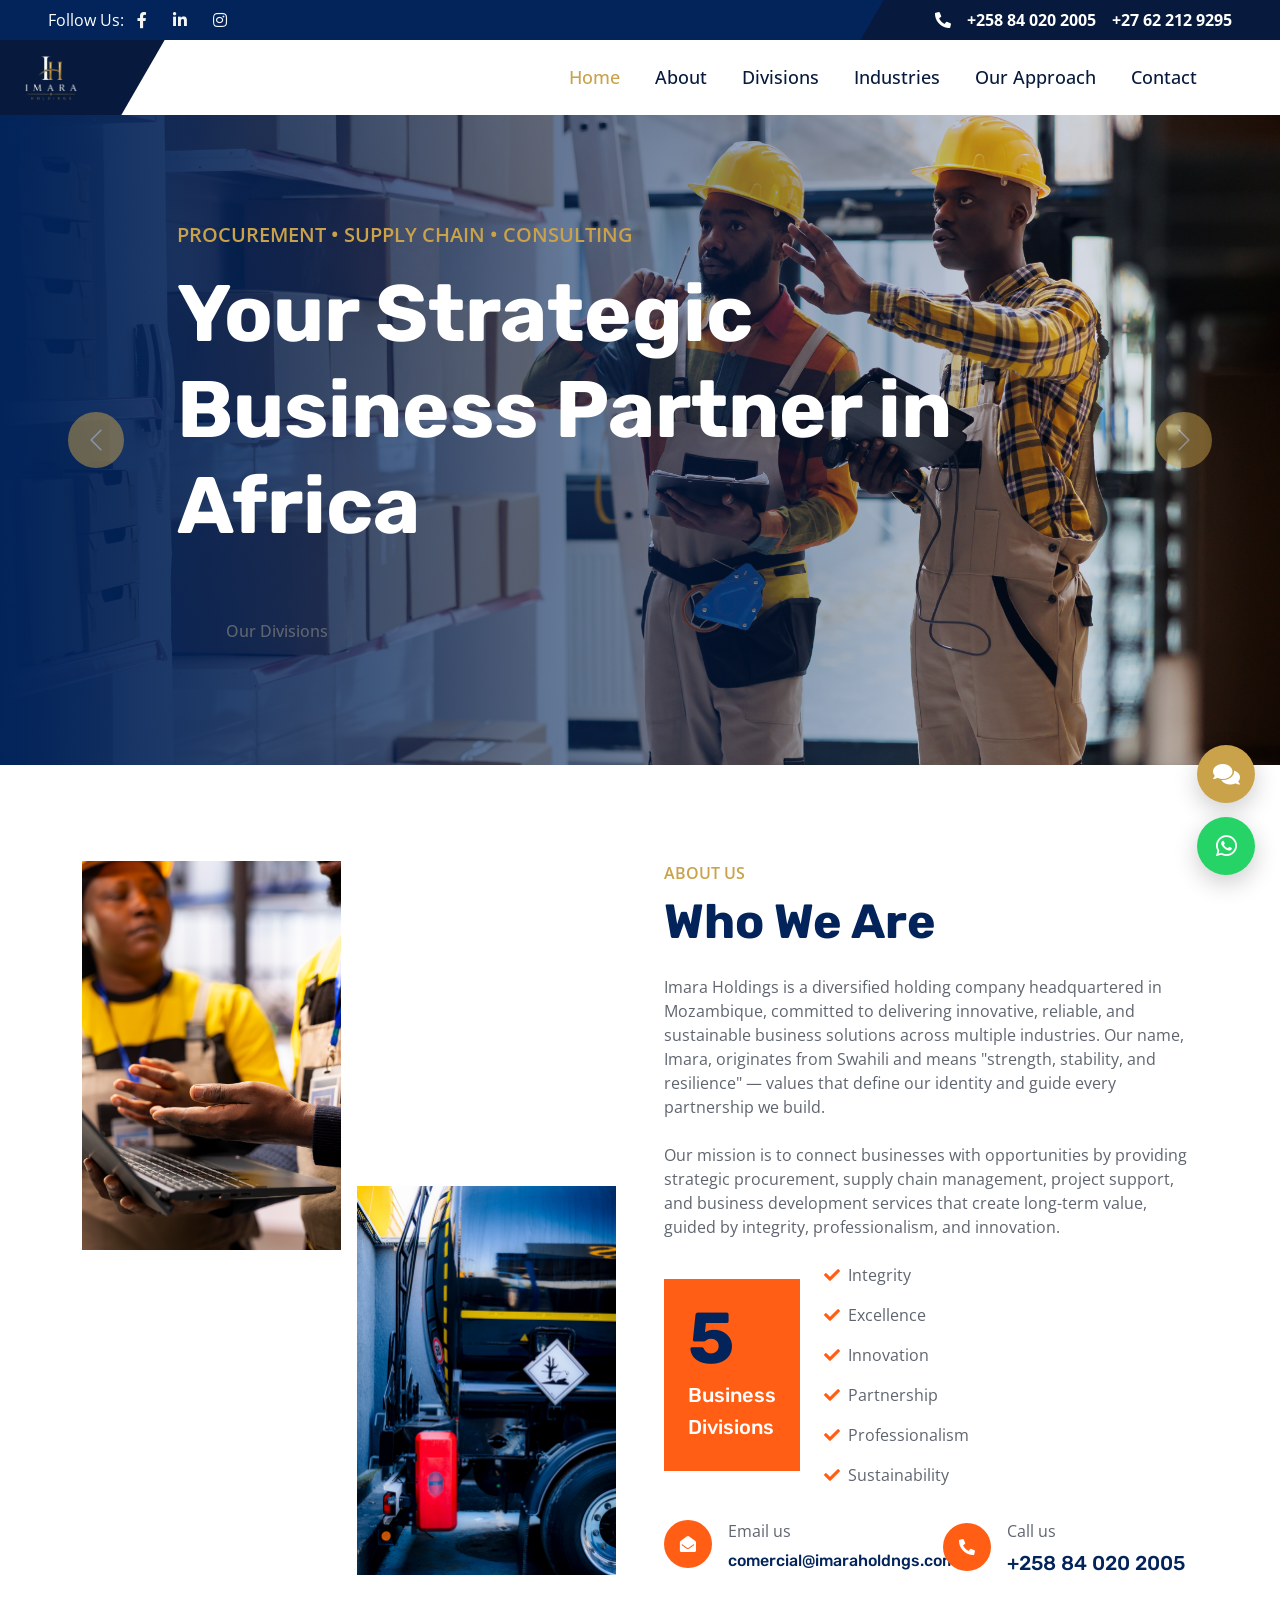
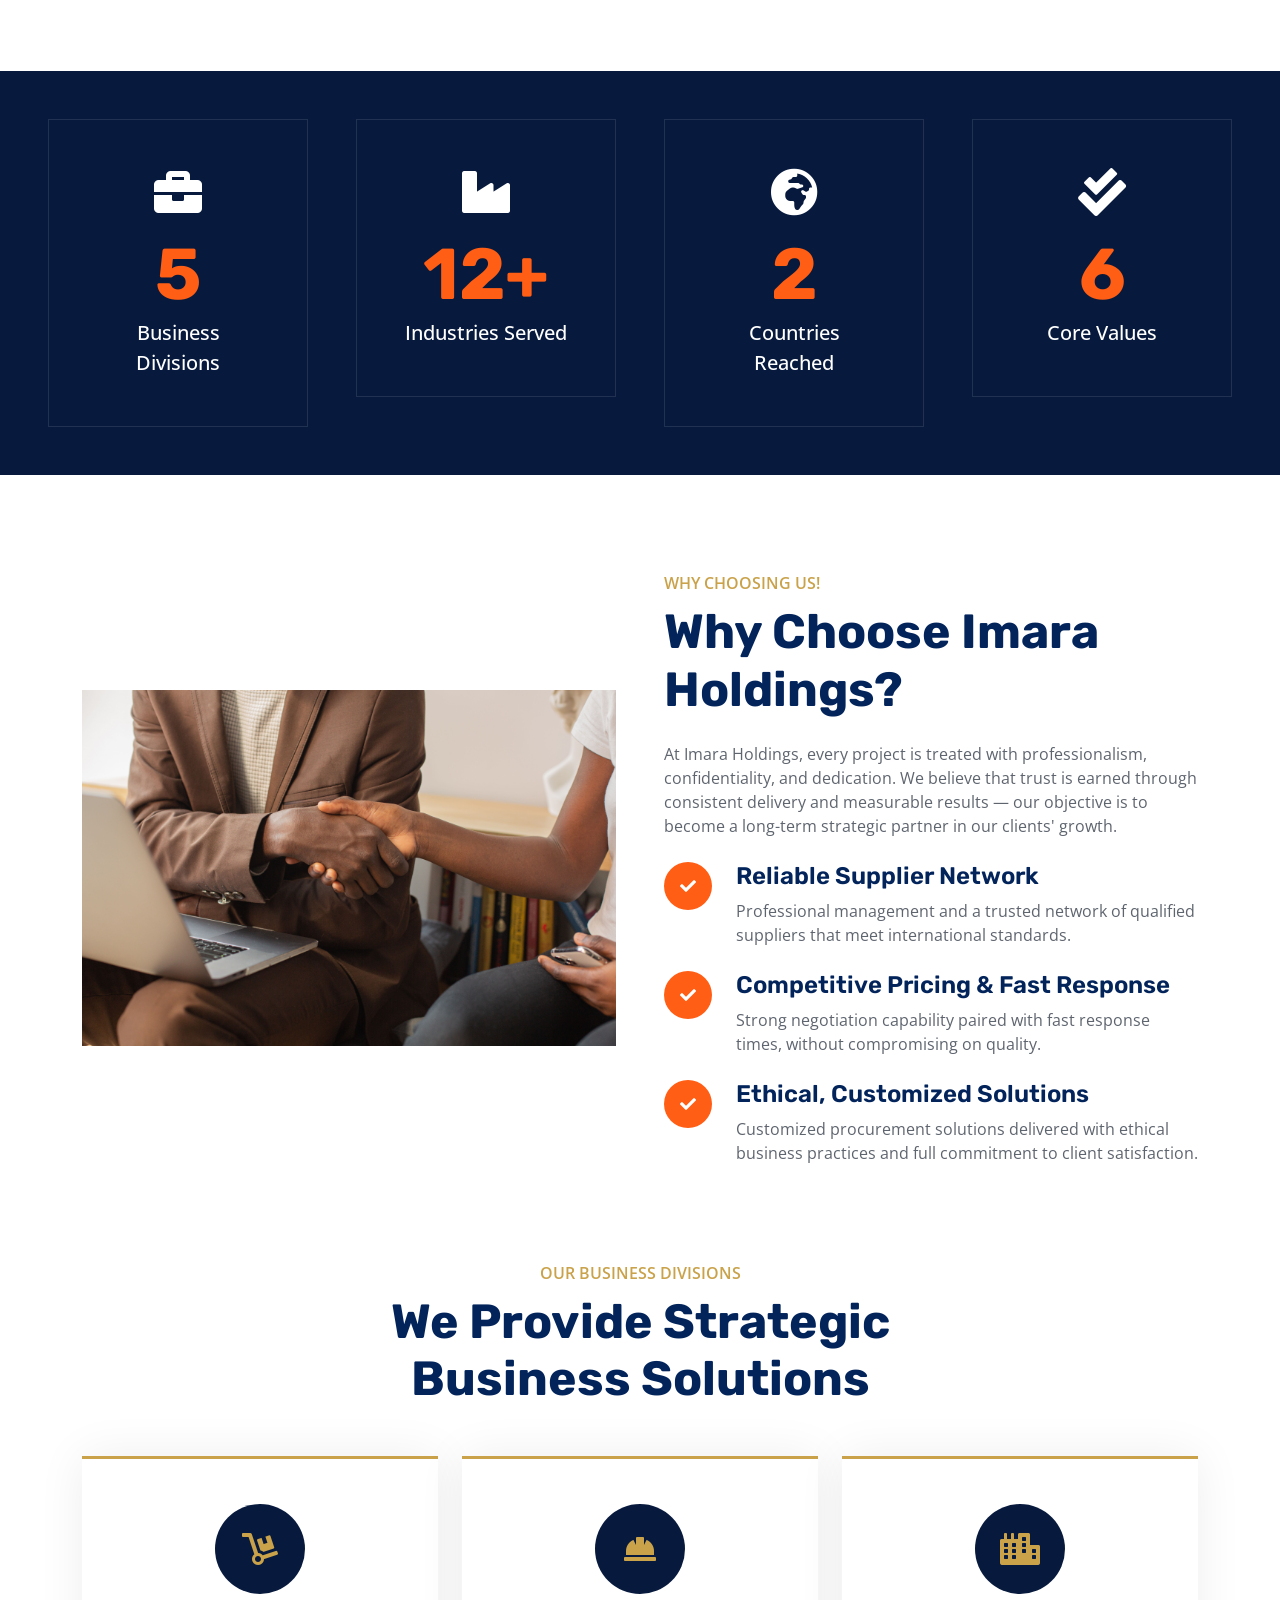
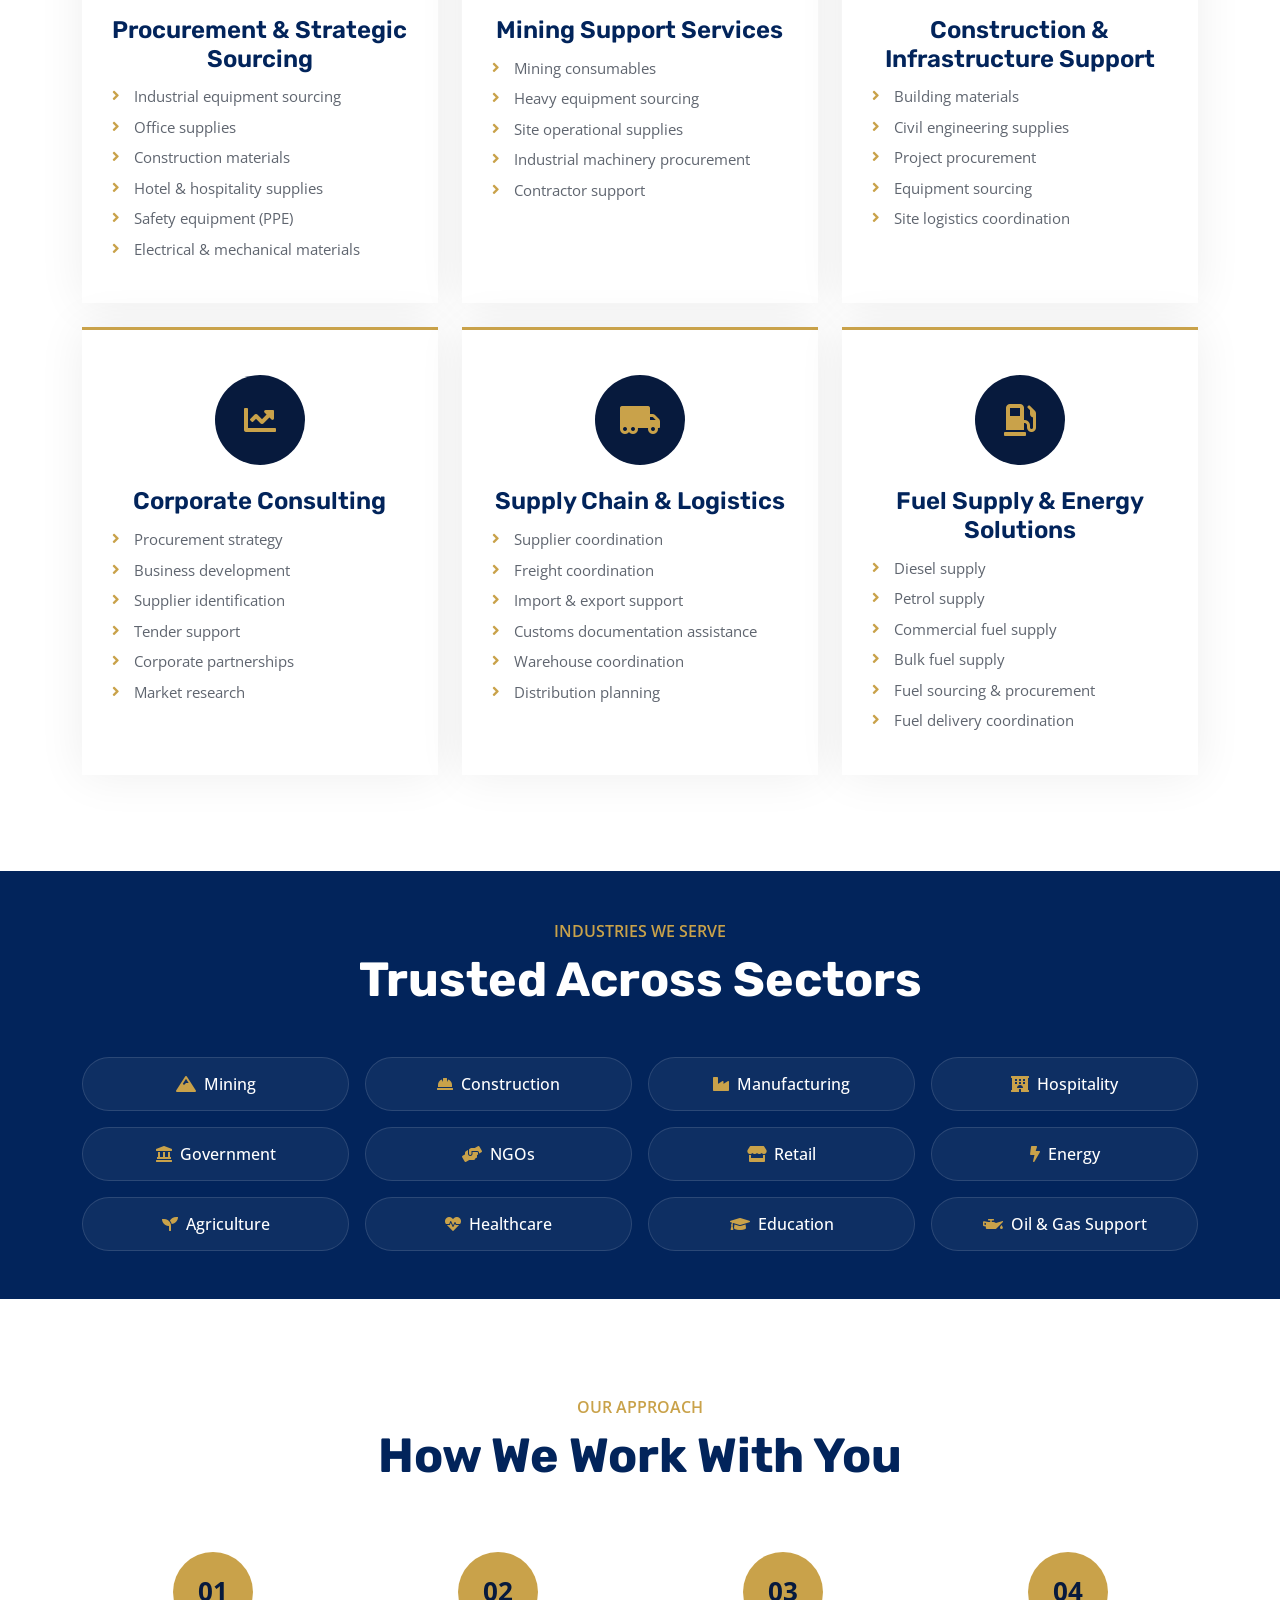
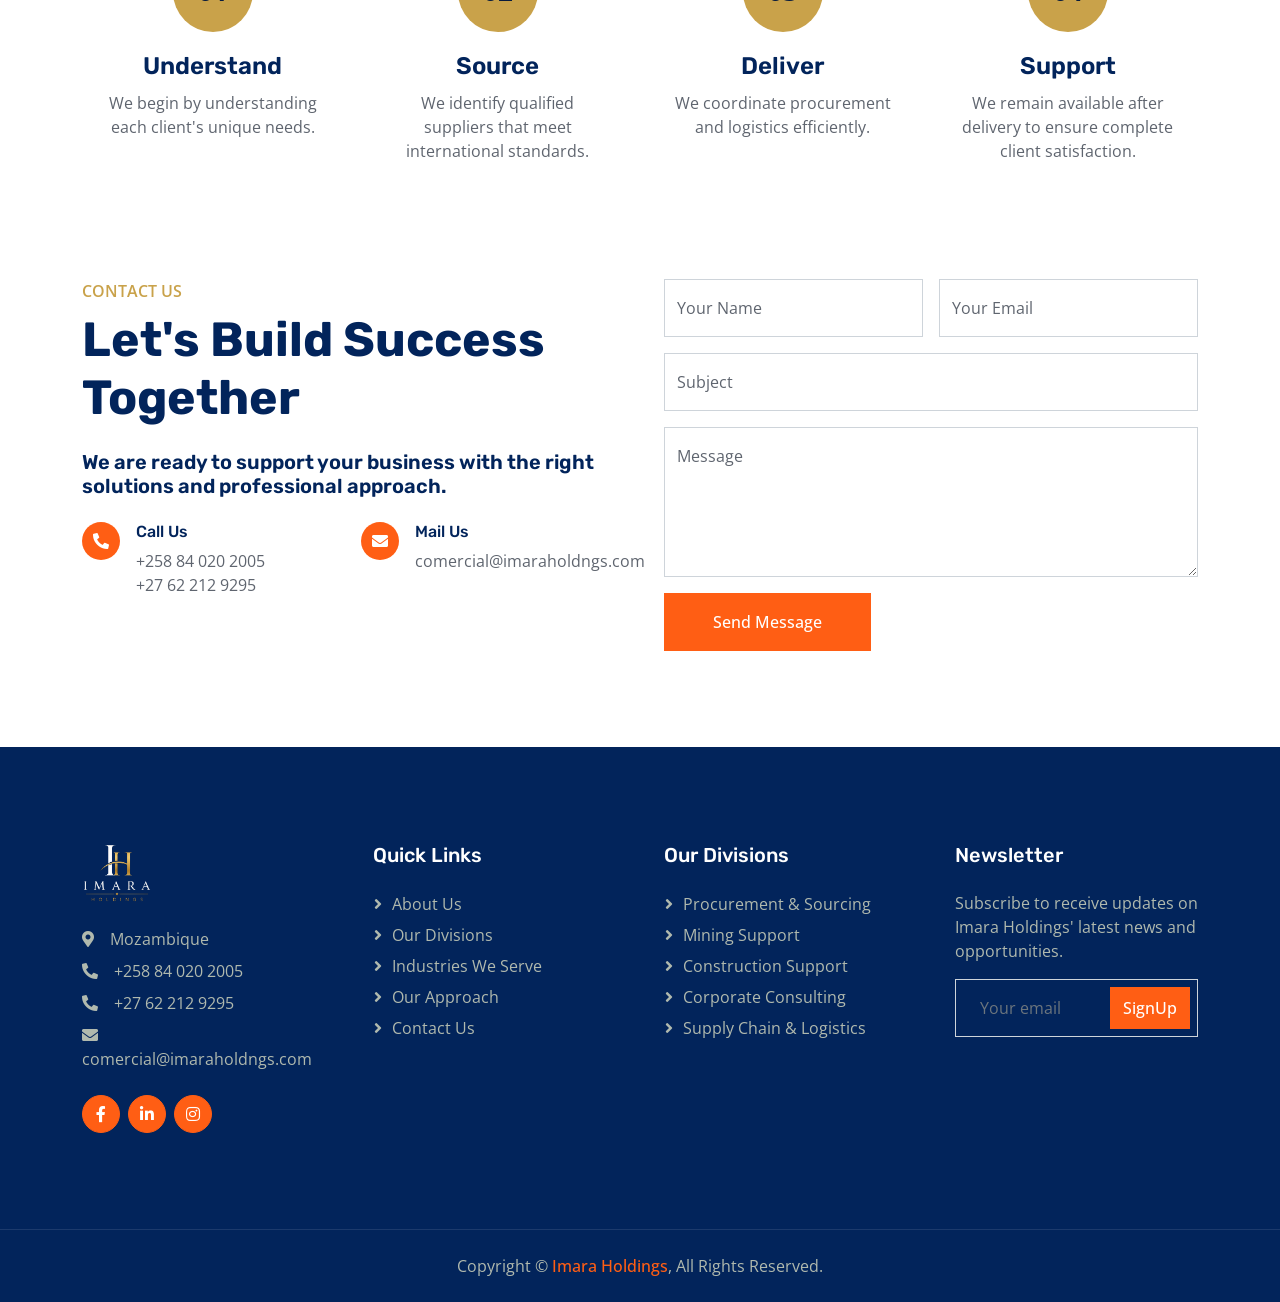
==== index.html @ 6f4dccf9 "docs: fisrt commit" ====
<!DOCTYPE html>
<html lang="en">

<head>
    <meta charset="utf-8">
    <title>Imara Holdings | Creating Value Across Industries</title>
    <meta content="width=device-width, initial-scale=1.0" name="viewport">
    <meta content="procurement, supply chain, mining support, construction, consulting, logistics, Mozambique" name="keywords">
    <meta content="Imara Holdings is a diversified holding company headquartered in Mozambique, delivering strategic procurement, supply chain management, project support and business development services across Africa." name="description">

    <!-- Favicon -->
    <link href="img/imara-logo.png" rel="icon">

    <!-- Google Web Fonts -->
    <link rel="preconnect" href="https://fonts.googleapis.com">
    <link rel="preconnect" href="https://fonts.gstatic.com" crossorigin>
    <link href="https://fonts.googleapis.com/css2?family=Open+Sans:wght@400;500;600&family=Rubik:wght@500;600;700&display=swap" rel="stylesheet">

    <!-- Icon Font Stylesheet -->
    <link href="https://cdnjs.cloudflare.com/ajax/libs/font-awesome/5.10.0/css/all.min.css" rel="stylesheet">
    <link href="https://cdn.jsdelivr.net/npm/bootstrap-icons@1.4.1/font/bootstrap-icons.css" rel="stylesheet">

    <!-- Libraries Stylesheet -->
    <link href="lib/animate/animate.min.css" rel="stylesheet">

    <!-- Customized Bootstrap Stylesheet -->
    <link href="css/bootstrap.min.css" rel="stylesheet">

    <!-- Template Stylesheet -->
    <link href="css/style.css" rel="stylesheet">
</head>

<body>
    <!-- Spinner Start -->
    <div id="spinner" class="show bg-white position-fixed translate-middle w-100 vh-100 top-50 start-50 d-flex align-items-center justify-content-center">
        <div class="spinner-border text-primary" role="status" style="width: 3rem; height: 3rem;"></div>
    </div>
    <!-- Spinner End -->


    <!-- Topbar Start -->
    <div class="container-fluid bg-dark px-0">
        <div class="row g-0 d-none d-lg-flex">
            <div class="col-lg-6 ps-5 text-start">
                <div class="h-100 d-inline-flex align-items-center text-white">
                    <span>Follow Us:</span>
                    <a class="btn btn-link text-light" href=""><i class="fab fa-facebook-f"></i></a>
                    <a class="btn btn-link text-light" href=""><i class="fab fa-linkedin-in"></i></a>
                    <a class="btn btn-link text-light" href=""><i class="fab fa-instagram"></i></a>
                </div>
            </div>
            <div class="col-lg-6 text-end">
                <div class="h-100 topbar-right d-inline-flex align-items-center text-white py-2 px-5">
                    <span class="fs-6 fw-bold me-2"><i class="fa fa-phone-alt me-2"></i></span>
                    <span class="fs-6 fw-bold me-3">+258 84 020 2005</span>
                    <span class="fs-6 fw-bold">+27 62 212 9295</span>
                </div>
            </div>
        </div>
    </div>
    <!-- Topbar End -->


    <!-- Navbar Start -->
    <nav class="navbar navbar-expand-lg bg-white navbar-light sticky-top py-0 pe-5">
        <a href="index.html" class="navbar-brand ps-4 me-0">
            <img src="img/imara-logo.png" alt="Imara Holdings">
        </a>
        <button type="button" class="navbar-toggler me-0" data-bs-toggle="collapse" data-bs-target="#navbarCollapse">
            <span class="navbar-toggler-icon"></span>
        </button>
        <div class="collapse navbar-collapse" id="navbarCollapse">
            <div class="navbar-nav ms-auto p-4 p-lg-0">
                <a href="#home" class="nav-item nav-link active">Home</a>
                <a href="#about" class="nav-item nav-link">About</a>
                <a href="#divisions" class="nav-item nav-link">Divisions</a>
                <a href="#industries" class="nav-item nav-link">Industries</a>
                <a href="#approach" class="nav-item nav-link">Our Approach</a>
                <a href="#contact" class="nav-item nav-link">Contact</a>
            </div>
        </div>
    </nav>
    <!-- Navbar End -->


    <!-- Carousel Start -->
    <div class="container-fluid px-0 mb-5" id="home">
        <div id="header-carousel" class="carousel slide" data-bs-ride="carousel">
            <div class="carousel-inner">
                <div class="carousel-item active">
                    <img class="w-100" src="img/carousel-1.jpg" alt="Image">
                    <div class="carousel-caption">
                        <div class="container">
                            <div class="row justify-content-center">
                                <div class="col-lg-10 text-start">
                                    <p class="fs-5 fw-medium text-uppercase animated slideInRight" style="color: var(--primary);">Creating Value Across Industries</p>
                                    <h1 class="display-1 text-white mb-5 animated slideInRight">Strength, Stability &amp; Resilience</h1>
                                    <a href="#about" class="btn btn-primary py-3 px-5 animated slideInRight">Explore More</a>
                                </div>
                            </div>
                        </div>
                    </div>
                </div>
                <div class="carousel-item">
                    <img class="w-100" src="img/carousel-2.jpg" alt="Image">
                    <div class="carousel-caption">
                        <div class="container">
                            <div class="row justify-content-center">
                                <div class="col-lg-10 text-start">
                                    <p class="fs-5 fw-medium text-uppercase animated slideInRight" style="color: var(--primary);">Procurement &bull; Supply Chain &bull; Consulting</p>
                                    <h1 class="display-1 text-white mb-5 animated slideInRight">Your Strategic Business Partner in Africa</h1>
                                    <a href="#divisions" class="btn py-3 px-5 animated slideInRight style="background-color: var(--primary);">Our Divisions</a>
                                </div>
                            </div>
                        </div>
                    </div>
                </div>
            </div>
            <button class="carousel-control-prev" type="button" data-bs-target="#header-carousel"
                data-bs-slide="prev">
                <span class="carousel-control-prev-icon" aria-hidden="true"></span>
                <span class="visually-hidden">Previous</span>
            </button>
            <button class="carousel-control-next" type="button" data-bs-target="#header-carousel"
                data-bs-slide="next">
                <span class="carousel-control-next-icon" aria-hidden="true"></span>
                <span class="visually-hidden">Next</span>
            </button>
        </div>
    </div>
    <!-- Carousel End -->


    <!-- About Start -->
    <div class="container-fluid py-5" id="about">
        <div class="container">
            <div class="row g-5">
                <div class="col-lg-6">
                    <div class="row gx-3 h-100">
                        <div class="col-6 align-self-start wow fadeInUp" data-wow-delay="0.1s">
                            <img class="img-fluid" src="img/about-1.jpg">
                        </div>
                        <div class="col-6 align-self-end wow fadeInDown" data-wow-delay="0.1s">
                            <img class="img-fluid" src="img/about-2.jpg">
                        </div>
                    </div>
                </div>
                <div class="col-lg-6 wow fadeIn" data-wow-delay="0.5s">
                    <p class="fw-medium text-uppercase mb-2" style="color: var(--primary);">About Us</p>
                    <h1 class="display-5 mb-4">Who We Are</h1>
                    <p class="mb-4">Imara Holdings is a diversified holding company headquartered in Mozambique, committed to delivering innovative, reliable, and sustainable business solutions across multiple industries. Our name, Imara, originates from Swahili and means "strength, stability, and resilience" &mdash; values that define our identity and guide every partnership we build.</p>
                    <p class="mb-4">Our mission is to connect businesses with opportunities by providing strategic procurement, supply chain management, project support, and business development services that create long-term value, guided by integrity, professionalism, and innovation.</p>
                    <div class="d-flex align-items-center mb-4">
                        <div class="flex-shrink-0 bg-primary p-4 value-badge">
                            <h1 class="display-2">5</h1>
                            <h5 class="text-white">Business</h5>
                            <h5 class="text-white">Divisions</h5>
                        </div>
                        <div class="ms-4">
                            <p><i class="fa fa-check text-primary me-2"></i>Integrity</p>
                            <p><i class="fa fa-check text-primary me-2"></i>Excellence</p>
                            <p><i class="fa fa-check text-primary me-2"></i>Innovation</p>
                            <p><i class="fa fa-check text-primary me-2"></i>Partnership</p>
                            <p><i class="fa fa-check text-primary me-2"></i>Professionalism</p>
                            <p class="mb-0"><i class="fa fa-check text-primary me-2"></i>Sustainability</p>
                        </div>
                    </div>
                    <div class="row pt-2">
                        <div class="col-sm-6">
                            <div class="d-flex align-items-center">
                                <div class="flex-shrink-0 btn-lg-square rounded-circle bg-primary">
                                    <i class="fa fa-envelope-open text-white"></i>
                                </div>
                                <div class="ms-3">
                                    <p class="mb-2">Email us</p>
                                    <h6 class="mb-0">comercial@imaraholdngs.com</h6>
                                </div>
                            </div>
                        </div>
                        <div class="col-sm-6">
                            <div class="d-flex align-items-center">
                                <div class="flex-shrink-0 btn-lg-square rounded-circle bg-primary">
                                    <i class="fa fa-phone-alt text-white"></i>
                                </div>
                                <div class="ms-3">
                                    <p class="mb-2">Call us</p>
                                    <h5 class="mb-0">+258 84 020 2005</h5>
                                </div>
                            </div>
                        </div>
                    </div>
                </div>
            </div>
        </div>
    </div>
    <!-- About End -->


    <!-- Facts Start -->
    <div class="container-fluid facts my-5 p-5">
        <div class="row g-5">
            <div class="col-md-6 col-xl-3 wow fadeIn" data-wow-delay="0.1s">
                <div class="text-center border p-5">
                    <i class="fa fa-briefcase fa-3x text-white mb-3"></i>
                    <h1 class="display-2 text-primary mb-0">5</h1>
                    <span class="fs-5 fw-semi-bold text-white">Business Divisions</span>
                </div>
            </div>
            <div class="col-md-6 col-xl-3 wow fadeIn" data-wow-delay="0.3s">
                <div class="text-center border p-5">
                    <i class="fa fa-industry fa-3x text-white mb-3"></i>
                    <h1 class="display-2 text-primary mb-0">12+</h1>
                    <span class="fs-5 fw-semi-bold text-white">Industries Served</span>
                </div>
            </div>
            <div class="col-md-6 col-xl-3 wow fadeIn" data-wow-delay="0.5s">
                <div class="text-center border p-5">
                    <i class="fa fa-globe-africa fa-3x text-white mb-3"></i>
                    <h1 class="display-2 text-primary mb-0">2</h1>
                    <span class="fs-5 fw-semi-bold text-white">Countries Reached</span>
                </div>
            </div>
            <div class="col-md-6 col-xl-3 wow fadeIn" data-wow-delay="0.7s">
                <div class="text-center border p-5">
                    <i class="fa fa-check-double fa-3x text-white mb-3"></i>
                    <h1 class="display-2 text-primary mb-0">6</h1>
                    <span class="fs-5 fw-semi-bold text-white">Core Values</span>
                </div>
            </div>
        </div>
    </div>
    <!-- Facts End -->


    <!-- Features Start -->
    <div class="container-fluid py-5">
        <div class="container">
            <div class="row g-5 align-items-center">
                <div class="col-lg-6 wow fadeInUp" data-wow-delay="0.1s">
                    <img class="img-fluid w-100" src="img/feature.jpg" alt="">
                </div>
                <div class="col-lg-6 wow fadeInUp" data-wow-delay="0.5s">
                    <p class="fw-medium text-uppercase mb-2" style="color: var(--primary);">Why Choosing Us!</p>
                    <h1 class="display-5 mb-4">Why Choose Imara Holdings?</h1>
                    <p class="mb-4">At Imara Holdings, every project is treated with professionalism, confidentiality, and dedication. We believe that trust is earned through consistent delivery and measurable results &mdash; our objective is to become a long-term strategic partner in our clients' growth.</p>
                    <div class="row gy-4">
                        <div class="col-12">
                            <div class="d-flex">
                                <div class="flex-shrink-0 btn-lg-square rounded-circle bg-primary">
                                    <i class="fa fa-check text-white"></i>
                                </div>
                                <div class="ms-4">
                                    <h4>Reliable Supplier Network</h4>
                                    <span>Professional management and a trusted network of qualified suppliers that meet international standards.</span>
                                </div>
                            </div>
                        </div>
                        <div class="col-12">
                            <div class="d-flex">
                                <div class="flex-shrink-0 btn-lg-square rounded-circle bg-primary">
                                    <i class="fa fa-check text-white"></i>
                                </div>
                                <div class="ms-4">
                                    <h4>Competitive Pricing &amp; Fast Response</h4>
                                    <span>Strong negotiation capability paired with fast response times, without compromising on quality.</span>
                                </div>
                            </div>
                        </div>
                        <div class="col-12">
                            <div class="d-flex">
                                <div class="flex-shrink-0 btn-lg-square rounded-circle bg-primary">
                                    <i class="fa fa-check text-white"></i>
                                </div>
                                <div class="ms-4">
                                    <h4>Ethical, Customized Solutions</h4>
                                    <span>Customized procurement solutions delivered with ethical business practices and full commitment to client satisfaction.</span>
                                </div>
                            </div>
                        </div>
                    </div>
                </div>
            </div>
        </div>
    </div>
    <!-- Features End -->


    <!-- Divisions / Service Start -->
    <div class="container-fluid py-5" id="divisions">
        <div class="container">
            <div class="text-center mx-auto pb-4 wow fadeInUp" data-wow-delay="0.1s" style="max-width: 600px;">
                <p class="fw-medium text-uppercase mb-2" style="color: var(--primary);" >Our Business Divisions</p>
                <h1 class="display-5 mb-4">We Provide Strategic Business Solutions</h1>
            </div>
            <div class="row gy-4 gx-4">
                <div class="col-md-6 col-lg-4 wow fadeInUp" data-wow-delay="0.1s">
                    <div class="division-card">
                        <div class="division-icon"><i class="fa fa-dolly"></i></div>
                        <h4>Procurement &amp; Strategic Sourcing</h4>
                        <ul>
                            <li>Industrial equipment sourcing</li>
                            <li>Office supplies</li>
                            <li>Construction materials</li>
                            <li>Hotel &amp; hospitality supplies</li>
                            <li>Safety equipment (PPE)</li>
                            <li>Electrical &amp; mechanical materials</li>
                        </ul>
                    </div>
                </div>
                <div class="col-md-6 col-lg-4 wow fadeInUp" data-wow-delay="0.2s">
                    <div class="division-card">
                        <div class="division-icon"><i class="fa fa-hard-hat"></i></div>
                        <h4>Mining Support Services</h4>
                        <ul>
                            <li>Mining consumables</li>
                            <li>Heavy equipment sourcing</li>
                            <li>Site operational supplies</li>
                            <li>Industrial machinery procurement</li>
                            <li>Contractor support</li>
                        </ul>
                    </div>
                </div>
                <div class="col-md-6 col-lg-4 wow fadeInUp" data-wow-delay="0.3s">
                    <div class="division-card">
                        <div class="division-icon"><i class="fa fa-city"></i></div>
                        <h4>Construction &amp; Infrastructure Support</h4>
                        <ul>
                            <li>Building materials</li>
                            <li>Civil engineering supplies</li>
                            <li>Project procurement</li>
                            <li>Equipment sourcing</li>
                            <li>Site logistics coordination</li>
                        </ul>
                    </div>
                </div>
                <div class="col-md-6 col-lg-4 wow fadeInUp" data-wow-delay="0.4s">
                    <div class="division-card">
                        <div class="division-icon"><i class="fa fa-chart-line"></i></div>
                        <h4>Corporate Consulting</h4>
                        <ul>
                            <li>Procurement strategy</li>
                            <li>Business development</li>
                            <li>Supplier identification</li>
                            <li>Tender support</li>
                            <li>Corporate partnerships</li>
                            <li>Market research</li>
                        </ul>
                    </div>
                </div>
                <div class="col-md-6 col-lg-4 wow fadeInUp" data-wow-delay="0.5s">
                    <div class="division-card">
                        <div class="division-icon"><i class="fa fa-truck-moving"></i></div>
                        <h4>Supply Chain &amp; Logistics</h4>
                        <ul>
                            <li>Supplier coordination</li>
                            <li>Freight coordination</li>
                            <li>Import &amp; export support</li>
                            <li>Customs documentation assistance</li>
                            <li>Warehouse coordination</li>
                            <li>Distribution planning</li>
                        </ul>
                    </div>
                </div>

                <div class="col-md-6 col-lg-4 wow fadeInUp" data-wow-delay="0.6s">
    <div class="division-card">
        <div class="division-icon">
            <i class="fa fa-gas-pump"></i>
        </div>

        <h4>Fuel Supply &amp; Energy Solutions</h4>

        <ul>
            <li>Diesel supply</li>
            <li>Petrol supply</li>
            <li>Commercial fuel supply</li>
            <li>Bulk fuel supply</li>
            <li>Fuel sourcing &amp; procurement</li>
            <li>Fuel delivery coordination</li>
        </ul>
    </div>
</div>
            </div>
        </div>
    </div>
    <!-- Divisions / Service End -->


    <!-- Industries We Serve Start -->
    <div class="container-fluid bg-dark py-5 my-5" id="industries">
        <div class="container">
            <div class="text-center mx-auto pb-4 wow fadeIn" data-wow-delay="0.1s" style="max-width: 600px;">
                <p class="fw-medium text-uppercase mb-2" style="color: var(--primary);">Industries We Serve</p>
                <h1 class="display-5 text-white mb-0">Trusted Across Sectors</h1>
            </div>
            <div class="row g-3 pt-4">
                <div class="col-6 col-md-3 wow fadeIn" data-wow-delay="0.1s"><div class="industry-tag"><i class="fa fa-mountain"></i>Mining</div></div>
                <div class="col-6 col-md-3 wow fadeIn" data-wow-delay="0.1s"><div class="industry-tag"><i class="fa fa-hard-hat"></i>Construction</div></div>
                <div class="col-6 col-md-3 wow fadeIn" data-wow-delay="0.2s"><div class="industry-tag"><i class="fa fa-industry"></i>Manufacturing</div></div>
                <div class="col-6 col-md-3 wow fadeIn" data-wow-delay="0.2s"><div class="industry-tag"><i class="fa fa-hotel"></i>Hospitality</div></div>
                <div class="col-6 col-md-3 wow fadeIn" data-wow-delay="0.3s"><div class="industry-tag"><i class="fa fa-landmark"></i>Government</div></div>
                <div class="col-6 col-md-3 wow fadeIn" data-wow-delay="0.3s"><div class="industry-tag"><i class="fa fa-hands-helping"></i>NGOs</div></div>
                <div class="col-6 col-md-3 wow fadeIn" data-wow-delay="0.4s"><div class="industry-tag"><i class="fa fa-store"></i>Retail</div></div>
                <div class="col-6 col-md-3 wow fadeIn" data-wow-delay="0.4s"><div class="industry-tag"><i class="fa fa-bolt"></i>Energy</div></div>
                <div class="col-6 col-md-3 wow fadeIn" data-wow-delay="0.5s"><div class="industry-tag"><i class="fa fa-seedling"></i>Agriculture</div></div>
                <div class="col-6 col-md-3 wow fadeIn" data-wow-delay="0.5s"><div class="industry-tag"><i class="fa fa-heartbeat"></i>Healthcare</div></div>
                <div class="col-6 col-md-3 wow fadeIn" data-wow-delay="0.6s"><div class="industry-tag"><i class="fa fa-graduation-cap"></i>Education</div></div>
                <div class="col-6 col-md-3 wow fadeIn" data-wow-delay="0.6s"><div class="industry-tag"><i class="fa fa-oil-can"></i>Oil &amp; Gas Support</div></div>
            </div>
        </div>
    </div>
    <!-- Industries We Serve End -->


    <!-- Our Approach Start -->
    <div class="container-fluid py-5" id="approach">
        <div class="container">
            <div class="text-center mx-auto wow fadeInUp" data-wow-delay="0.1s" style="max-width: 600px;">
                <p class="fw-medium text-uppercase mb-2" style="color: var(--primary);">Our Approach</p>
                <h1 class="display-5 mb-5">How We Work With You</h1>
            </div>
            <div class="row g-4">
                <div class="col-lg-3 col-md-6 wow fadeInUp" data-wow-delay="0.1s">
                    <div class="approach-step">
                        <div class="approach-number">01</div>
                        <h4>Understand</h4>
                        <p>We begin by understanding each client's unique needs.</p>
                    </div>
                </div>
                <div class="col-lg-3 col-md-6 wow fadeInUp" data-wow-delay="0.2s">
                    <div class="approach-step">
                        <div class="approach-number">02</div>
                        <h4>Source</h4>
                        <p>We identify qualified suppliers that meet international standards.</p>
                    </div>
                </div>
                <div class="col-lg-3 col-md-6 wow fadeInUp" data-wow-delay="0.3s">
                    <div class="approach-step">
                        <div class="approach-number">03</div>
                        <h4>Deliver</h4>
                        <p>We coordinate procurement and logistics efficiently.</p>
                    </div>
                </div>
                <div class="col-lg-3 col-md-6 wow fadeInUp" data-wow-delay="0.4s">
                    <div class="approach-step">
                        <div class="approach-number">04</div>
                        <h4>Support</h4>
                        <p>We remain available after delivery to ensure complete client satisfaction.</p>
                    </div>
                </div>
            </div>
        </div>
    </div>
    <!-- Our Approach End -->


    <!-- Contact Start -->
    <div class="container-fluid py-5" id="contact">
        <div class="container">
            <div class="row g-5">
                <div class="col-lg-6 wow fadeInUp" data-wow-delay="0.1s">
                    <p class="fw-medium text-uppercase mb-2" style="color: var(--primary);">Contact Us</p>
                    <h1 class="display-5 mb-4">Let's Build Success Together</h1>
                    <h5 class="mb-4 fw-medium">We are ready to support your business with the right solutions and professional approach.</h5>
                    <div class="row g-4">
                        <div class="col-6">
                            <div class="d-flex">
                                <div class="flex-shrink-0 btn-square bg-primary rounded-circle">
                                    <i class="fa fa-phone-alt text-white"></i>
                                </div>
                                <div class="ms-3">
                                    <h6>Call Us</h6>
                                    <span>+258 84 020 2005</span><br>
                                    <span>+27 62 212 9295</span>
                                </div>
                            </div>
                        </div>
                        <div class="col-6">
                            <div class="d-flex">
                                <div class="flex-shrink-0 btn-square bg-primary rounded-circle">
                                    <i class="fa fa-envelope text-white"></i>
                                </div>
                                <div class="ms-3">
                                    <h6>Mail Us</h6>
                                    <span>comercial@imaraholdngs.com</span>
                                </div>
                            </div>
                        </div>
                    </div>
                </div>
                <div class="col-lg-6 wow fadeInUp" data-wow-delay="0.5s">
                    <form>
                        <div class="row g-3">
                            <div class="col-md-6">
                                <div class="form-floating">
                                    <input type="text" class="form-control" id="name" placeholder="Your Name">
                                    <label for="name">Your Name</label>
                                </div>
                            </div>
                            <div class="col-md-6">
                                <div class="form-floating">
                                    <input type="email" class="form-control" id="email" placeholder="Your Email">
                                    <label for="email">Your Email</label>
                                </div>
                            </div>
                            <div class="col-12">
                                <div class="form-floating">
                                    <input type="text" class="form-control" id="subject" placeholder="Subject">
                                    <label for="subject">Subject</label>
                                </div>
                            </div>
                            <div class="col-12">
                                <div class="form-floating">
                                    <textarea class="form-control" placeholder="Leave a message here" id="message" style="height: 150px"></textarea>
                                    <label for="message">Message</label>
                                </div>
                            </div>
                            <div class="col-12">
                                <button class="btn btn-primary py-3 px-5" type="submit">Send Message</button>
                            </div>
                        </div>
                    </form>
                </div>
            </div>
        </div>
    </div>
    <!-- Contact End -->


    <!-- Footer Start -->
    <div class="container-fluid bg-dark footer mt-5 py-5 wow fadeIn" data-wow-delay="0.1s">
        <div class="container py-5">
            <div class="row g-5">
                <div class="col-lg-3 col-md-6">
                    <img src="img/imara-logo.png" alt="Imara Holdings" style="height: 60px;" class="mb-4">
                    <p class="mb-2"><i class="fa fa-map-marker-alt me-3"></i>Mozambique</p>
                    <p class="mb-2"><i class="fa fa-phone-alt me-3"></i>+258 84 020 2005</p>
                    <p class="mb-2"><i class="fa fa-phone-alt me-3"></i>+27 62 212 9295</p>
                    <p class="mb-2"><i class="fa fa-envelope me-3"></i>comercial@imaraholdngs.com</p>
                    <div class="d-flex pt-3">
                        <a class="btn btn-square btn-primary rounded-circle me-2" href=""><i class="fab fa-facebook-f"></i></a>
                        <a class="btn btn-square btn-primary rounded-circle me-2" href=""><i class="fab fa-linkedin-in"></i></a>
                        <a class="btn btn-square btn-primary rounded-circle me-2" href=""><i class="fab fa-instagram"></i></a>
                    </div>
                </div>
                <div class="col-lg-3 col-md-6">
                    <h5 class="text-white mb-4">Quick Links</h5>
                    <a class="btn btn-link" href="#about">About Us</a>
                    <a class="btn btn-link" href="#divisions">Our Divisions</a>
                    <a class="btn btn-link" href="#industries">Industries We Serve</a>
                    <a class="btn btn-link" href="#approach">Our Approach</a>
                    <a class="btn btn-link" href="#contact">Contact Us</a>
                </div>
                <div class="col-lg-3 col-md-6">
                    <h5 class="text-white mb-4">Our Divisions</h5>
                    <a class="btn btn-link" href="#divisions">Procurement &amp; Sourcing</a>
                    <a class="btn btn-link" href="#divisions">Mining Support</a>
                    <a class="btn btn-link" href="#divisions">Construction Support</a>
                    <a class="btn btn-link" href="#divisions">Corporate Consulting</a>
                    <a class="btn btn-link" href="#divisions">Supply Chain &amp; Logistics</a>
                </div>
                <div class="col-lg-3 col-md-6">
                    <h5 class="text-white mb-4">Newsletter</h5>
                    <p>Subscribe to receive updates on Imara Holdings' latest news and opportunities.</p>
                    <div class="position-relative w-100">
                        <input class="form-control bg-transparent w-100 py-3 ps-4 pe-5" type="text" placeholder="Your email">
                        <button type="button" class="btn btn-primary py-2 position-absolute top-0 end-0 mt-2 me-2">SignUp</button>
                    </div>
                </div>
            </div>
        </div>
    </div>
    <!-- Footer End -->


    <!-- Copyright Start -->
    <div class="container-fluid copyright bg-dark py-4">
        <div class="container text-center">
            <p class="mb-0">Copyright &copy; <a class="fw-semi-bold" href="#">Imara Holdings</a>, All Rights Reserved.</p>
        </div>
    </div>
    <!-- Copyright End -->


    <!-- Back to Top -->
    <a href="#" class="btn btn-lg btn-primary btn-lg-square rounded-circle back-to-top"><i class="bi bi-arrow-up"></i></a>


    <!-- JavaScript Libraries -->
    <script src="https://code.jquery.com/jquery-3.4.1.min.js"></script>
    <script src="https://cdn.jsdelivr.net/npm/bootstrap@5.0.0/dist/js/bootstrap.bundle.min.js"></script>
    <script src="lib/wow/wow.min.js"></script>
    <script src="lib/easing/easing.min.js"></script>
    <script src="lib/waypoints/waypoints.min.js"></script>

    <!-- Template Javascript -->
    <script src="js/main.js"></script>

    <!-- Floating Contact Buttons -->
<div class="floating-contact">

    <!-- Chatbot -->
    <button class="floating-btn chatbot-btn" id="chatbotToggle" aria-label="Open Chat">
        <i class="fas fa-comments"></i>
        <span class="floating-tooltip">Chat with us</span>
    </button>

    <!-- WhatsApp -->
    <a 
        href="https://wa.me/258840202005?text=Hello%20Imara%20Holdings,%20I%20would%20like%20to%20know%20more%20about%20your%20services."
        target="_blank"
        rel="noopener noreferrer"
        class="floating-btn whatsapp-btn"
        aria-label="Contact us on WhatsApp"
    >
        <i class="fab fa-whatsapp"></i>
        <span class="floating-tooltip">WhatsApp</span>
    </a>

</div>


<!-- Chatbot -->
<div class="chatbot-window" id="chatbotWindow">

    <div class="chatbot-header">

        <div class="chatbot-brand">
            <div class="chatbot-logo">
                <i class="fas fa-building"></i>
            </div>

            <div>
                <strong>Imara Holdings</strong>
                <small>
                    <span class="status-dot"></span>
                    Online
                </small>
            </div>
        </div>

        <button id="chatbotClose" aria-label="Close">
            &times;
        </button>

    </div>


    <div class="chatbot-body" id="chatbotBody">

        <div class="bot-message">
            Hello! 👋<br><br>
            Welcome to <strong>Imara Holdings</strong>.
            How can we assist you today?
        </div>

        <div class="chat-options">

            <button onclick="sendBotMessage('I would like to know about your services')">
                <i class="fas fa-briefcase"></i>
                Our Services
            </button>

            <button onclick="sendBotMessage('I need a quotation')">
                <i class="fas fa-file-invoice"></i>
                Request a Quotation
            </button>

            <button onclick="sendBotMessage('I need fuel supply')">
                <i class="fas fa-gas-pump"></i>
                Fuel Supply
            </button>

            <button onclick="sendBotMessage('I want to contact your team')">
                <i class="fas fa-user-tie"></i>
                Contact Our Team
            </button>

        </div>

    </div>


    <div class="chatbot-footer">

        <input 
            type="text"
            id="chatbotInput"
            placeholder="Type your message..."
            autocomplete="off"
        >

        <button id="chatbotSend" aria-label="Send">
            <i class="fas fa-paper-plane"></i>
        </button>

    </div>

</div>
</body>

</html>
---- css/style.css ----
/********** Template CSS **********/
:root {
    --primary: #C9A24A;
    --primary-light: #E3C77E;
    --secondary: #5F656F;
    --light: #F6F5F1;
    --dark: #071A3D;
}

.back-to-top {
    position: fixed;
    display: none;
    right: 30px;
    bottom: 30px;
    z-index: 99;
}

h1,
h2,
.h1,
.h2,
.fw-bold {
    font-weight: 700 !important;
}

h3,
h4,
.h3,
.h4,
.fw-medium {
    font-weight: 600 !important;
}

h5,
h6,
.h5,
.h6,
.fw-semi-bold {
    font-weight: 500 !important;
}


/*** Spinner ***/
#spinner {
    opacity: 0;
    visibility: hidden;
    transition: opacity .5s ease-out, visibility 0s linear .5s;
    z-index: 99999;
}

#spinner.show {
    transition: opacity .5s ease-out, visibility 0s linear 0s;
    visibility: visible;
    opacity: 1;
}


/*** Button ***/
.btn {
    transition: .5s;
    font-weight: 500;
}

.btn-primary,
.btn-outline-primary:hover {
    color: #FFFFFF;
}

.btn-square {
    width: 38px;
    height: 38px;
}

.btn-sm-square {
    width: 32px;
    height: 32px;
}

.btn-lg-square {
    width: 48px;
    height: 48px;
}

.btn-square,
.btn-sm-square,
.btn-lg-square {
    padding: 0;
    display: flex;
    align-items: center;
    justify-content: center;
    font-weight: normal;
}


.topbar-right {
    position: relative;
    background: var(--primary);
}

.topbar-right::before {
    position: absolute;
    content: "";
    width: 30px;
    height: 100%;
    top: 0;
    left: -15px;
    transform: skewX(-30deg);
    background-color: var(--primary);
}


/*** Navbar ***/
.navbar.sticky-top {
    top: -100px;
    transition: .5s;
}

.navbar .navbar-brand {
    position: relative;
    padding-right: 50px;
    height: 75px;
    display: flex;
    align-items: center;
    background: var(--primary);
}

.navbar .navbar-brand::after {
    position: absolute;
    content: "";
    width: 50px;
    height: 100%;
    top: 0;
    right: -25px;
    transform: skewX(-30deg);
    background-color: var(--primary);
}

.navbar .navbar-nav .nav-link {
    margin-right: 35px;
    padding: 20px 0;
    color: var(--dark);
    font-size: 18px;
    font-weight: 500;
    outline: none;
}

.navbar .navbar-nav .nav-link:hover,
.navbar .navbar-nav .nav-link.active {
    color: var(--primary);
}

.navbar .dropdown-toggle::after {
    border: none;
    content: "\f107";
    font-family: "Font Awesome 5 Free";
    font-weight: 900;
    vertical-align: middle;
    margin-left: 8px;
}

@media (max-width: 991.98px) {
    .navbar .navbar-nav .nav-link  {
        margin-right: 0;
        padding: 10px 0;
    }

    .navbar .navbar-nav {
        border-top: 1px solid #EEEEEE;
    }
}

@media (min-width: 992px) {
    .navbar .nav-item .dropdown-menu {
        display: block;
        border: none;
        margin-top: 0;
        top: 150%;
        opacity: 0;
        visibility: hidden;
        transition: .5s;
    }

    .navbar .nav-item:hover .dropdown-menu {
        top: 100%;
        visibility: visible;
        transition: .5s;
        opacity: 1;
    }
}

/*** Header ***/
#header-carousel {
    width: 100%;
    height: 650px;
    overflow: hidden;
}

#header-carousel .carousel-inner,
#header-carousel .carousel-item {
    width: 100%;
    height: 100%;
}

#header-carousel .carousel-item img {
    width: 100%;
    height: 100%;
    object-fit: cover;
    object-position: center;
}

.carousel-caption {
    top: 0;
    left: 0;
    right: 0;
    bottom: 0;
    display: flex;
    align-items: center;
    background: linear-gradient(
        to right,
        rgba(2, 36, 91, 1) 0%,
        rgba(2, 36, 91, 0) 100%
    );
    z-index: 1;
}

.carousel-control-prev,
.carousel-control-next {
    width: 15%;
}

.carousel-control-prev-icon,
.carousel-control-next-icon {
    width: 3.5rem;
    height: 3.5rem;
    background-color: var(--primary);
    border: 15px solid var(--primary);
    border-radius: 3.5rem;
}

/* Tablets */
@media (max-width: 992px) {
    #header-carousel {
        height: 550px;
    }
}

/* Telemóveis */
@media (max-width: 768px) {
    #header-carousel {
        height: 450px;
    }

    #header-carousel .carousel-item {
        height: 450px;
    }

    #header-carousel .carousel-item img {
        height: 450px;
        object-fit: cover;
    }

    .carousel-caption {
        background: linear-gradient(
            to right,
            rgba(2, 36, 91, 0.95) 0%,
            rgba(2, 36, 91, 0.35) 100%
        );
    }
}


/*** Facts ***/
.facts {
    position: relative;
    margin: 6rem 0;
    background: var(--dark);
}

.facts .border {
    border-color: rgba(255, 255, 255, .1) !important;
}


/*** Service ***/
.service-item {
    position: relative;
    margin: 65px 0 25px 0;
    box-shadow: 0 0 45px rgba(0, 0, 0, .07);
}

.service-item .service-img {
    position: absolute;
    padding: 12px;
    width: 130px;
    height: 130px;
    top: -65px;
    left: 50%;
    transform: translateX(-50%);
    background: #FFFFFF;
    box-shadow: 0 0 45px rgba(0, 0, 0, .09);
    z-index: 2;
}

.service-item .service-detail {
    position: absolute;
    width: 100%;
    height: 100%;
    top: 0;
    left: 0;
    overflow: hidden;
    z-index: 1;
}

.service-item .service-title {
    position: absolute;
    padding: 65px 30px 25px 30px;
    width: 100%;
    height: 100%;
    top: 0;
    left: 0;
    display: flex;
    flex-direction: column;
    align-items: center;
    justify-content: center;
    text-align: center;
    background: #FFFFFF;
    transition: .5s;
}

.service-item:hover .service-title {
    top: -100%;
}

.service-item .service-text {
    position: absolute;
    overflow: hidden;
    padding: 65px 30px 25px 30px;
    width: 100%;
    height: 100%;
    top: 100%;
    left: 0;
    display: flex;
    align-items: center;
    text-align: center;
    background: rgba(2, 36, 91, .7);
    transition: .5s;
}

.service-item:hover .service-text {
    top: 0;
}

.service-item .service-text::before {
    position: absolute;
    content: "";
    width: 100%;
    height: 100px;
    top: -100%;
    left: 0;
    transform: skewY(-12deg);
    background: #FFFFFF;
    transition: .5s;
}

.service-item:hover .service-text::before {
    top: -55px;
}

.service-item .btn {
    position: absolute;
    width: 130px;
    height: 50px;
    left: 50%;
    bottom: -25px;
    transform: translateX(-50%);
    display: flex;
    align-items: center;
    justify-content: center;
    color: var(--secondary);
    background: #FFFFFF;
    border: none;
    box-shadow: 0 0 45px rgba(0, 0, 0, .09);
    z-index: 2;
}

.service-item .btn:hover {
    color: #FFFFFF;
    background: var(--primary);
}


/*** Project ***/
.project-item {
    position: relative;
    display: block;
}

.project-item img {
    transition: .5s;
}

.project-item:hover img {
    margin-top: -60px;
}

.project-item .project-title {
    position: absolute;
    padding: 0 15px;
    width: 100%;
    height: 80px;
    bottom: -110px;
    left: 0;
    display: flex;
    align-items: center;
    justify-content: center;
    text-align: center;
    background: var(--dark);
    transition: .5s;
}

.project-item:hover .project-title  {
    bottom: -60px;
}

.project-item .project-title::before {
    position: absolute;
    content: "";
    width: 100%;
    height: 30px;
    top: -15px;
    left: 0;
    transform: skewY(-5deg);
    background: var(--dark);
    transition: .5s;
}


/*** Client ***/
.client-item {
    box-shadow: 0 0 45px rgba(0, 0, 0, .07);
}

.client-logo img {
    width: 100px;
}

.client-logo small {
    display: block;
}

.client-item a {
    transition: .5s;
}

.client-item a:hover {
    color: var(--primary);
    letter-spacing: 1px;
}


/*** Team ***/
.team-item .team-social {
    position: absolute;
    width: 100%;
    height: 100%;
    top: 0;
    left: -100%;
    display: flex;
    align-items: center;
    background: var(--primary);
    transition: .5s;
}

.team-item:hover .team-social {
    left: 0;
}


/*** Footer ***/
.footer {
    color: #B0B9AE;
}

.footer .btn.btn-link {
    display: block;
    margin-bottom: 5px;
    padding: 0;
    text-align: left;
    color: #B0B9AE;
    font-weight: normal;
    text-transform: capitalize;
    transition: .3s;
}

.footer .btn.btn-link::before {
    position: relative;
    content: "\f105";
    font-family: "Font Awesome 5 Free";
    font-weight: 900;
    margin-right: 10px;
}

.footer .btn.btn-link:hover {
    color: var(--light);
    letter-spacing: 1px;
    box-shadow: none;
}

.copyright {
    color: #B0B9AE;
    border-top: 1px solid rgba(255, 255, 255, .1);
}

/*** Imara: Logo ***/
.navbar .navbar-brand {
    background: var(--dark);
    padding-left: 20px;
    padding-right: 40px;
}

.navbar .navbar-brand::after {
    background-color: var(--dark);
}

.navbar-brand img {
    height: 46px;
    width: auto;
}

.topbar-right {
    background: var(--dark);
}

.topbar-right::before {
    background-color: var(--dark);
}


/*** Imara: Division / Service Cards (icon based, no external images required) ***/
.division-card {
    position: relative;
    background: #FFFFFF;
    box-shadow: 0 0 45px rgba(0, 0, 0, .07);
    padding: 45px 30px 35px 30px;
    height: 100%;
    text-align: center;
    border-top: 3px solid var(--primary);
    transition: .4s;
}

.division-card:hover {
    transform: translateY(-8px);
    box-shadow: 0 15px 45px rgba(7, 26, 61, .15);
}

.division-card .division-icon {
    width: 90px;
    height: 90px;
    margin: 0 auto 22px auto;
    display: flex;
    align-items: center;
    justify-content: center;
    background: var(--dark);
    border-radius: 50%;
}

.division-card .division-icon i {
    color: var(--primary);
    font-size: 2rem;
}

.division-card h4 {
    margin-bottom: 12px;
}

.division-card ul {
    list-style: none;
    padding: 0;
    margin: 0;
    text-align: left;
}

.division-card ul li {
    position: relative;
    padding-left: 22px;
    margin-bottom: 8px;
    color: var(--secondary);
    font-size: 15px;
}

.division-card ul li::before {
    content: "\f105";
    font-family: "Font Awesome 5 Free";
    font-weight: 900;
    color: var(--primary);
    position: absolute;
    left: 0;
}


/*** Imara: Industries We Serve tag grid ***/
.industry-tag {
    background: rgba(255, 255, 255, .05);
    border: 1px solid rgba(255, 255, 255, .12);
    border-radius: 50px;
    padding: 14px 10px;
    text-align: center;
    color: #FFFFFF;
    font-weight: 500;
    transition: .3s;
    height: 100%;
    display: flex;
    align-items: center;
    justify-content: center;
}

.industry-tag i {
    color: var(--primary);
    margin-right: 8px;
}

.industry-tag:hover {
    background: var(--primary);
    border-color: var(--primary);
    color: var(--dark);
}

.industry-tag:hover i {
    color: var(--dark);
}


/*** Imara: Approach steps ***/
.approach-step {
    text-align: center;
    padding: 20px;
}

.approach-step .approach-number {
    width: 80px;
    height: 80px;
    margin: 0 auto 20px auto;
    border-radius: 50%;
    background: var(--primary);
    color: var(--dark);
    display: flex;
    align-items: center;
    justify-content: center;
    font-size: 1.6rem;
    font-weight: 700;
    position: relative;
}

.approach-step h4 {
    margin-bottom: 10px;
}

.approach-step p {
    color: var(--secondary);
    margin: 0;
}


/*** Imara: Values list in About ***/
.value-badge h1 {
    line-height: 1;
}

.value-badge span {
    font-size: 15px;
    line-height: 1.3;
}

/* =========================================
   FLOATING CONTACT
========================================= */

.floating-contact {
    position: fixed;
    right: 25px;
    bottom: 25px;
    z-index: 9999;

    display: flex;
    flex-direction: column;
    gap: 14px;
    align-items: center;
}


/* =========================================
   FLOATING BUTTON
========================================= */

.floating-btn {
    position: relative;

    width: 58px;
    height: 58px;

    border: none;
    border-radius: 50%;

    display: flex;
    align-items: center;
    justify-content: center;

    font-size: 24px;

    cursor: pointer;
    text-decoration: none;

    box-shadow: 0 8px 25px rgba(0, 0, 0, 0.20);

    transition: transform .3s ease,
                box-shadow .3s ease;
}

.floating-btn:hover {
    transform: scale(1.08);
}


/* =========================================
   CHATBOT BUTTON
========================================= */

.chatbot-btn {
    background: var(--primary);
    color: #fff;
}

.chatbot-btn:hover {
    color: #fff;
    background: #011f50;
}


/* =========================================
   WHATSAPP BUTTON
========================================= */

.whatsapp-btn {
    background: #25D366;
    color: #fff;

    animation: whatsappPulse 2s infinite;
}

.whatsapp-btn:hover {
    color: #fff;
}


/* Pulse */

@keyframes whatsappPulse {

    0% {
        box-shadow:
            0 0 0 0 rgba(37, 211, 102, .65),
            0 8px 25px rgba(0, 0, 0, .20);
    }

    70% {
        box-shadow:
            0 0 0 17px rgba(37, 211, 102, 0),
            0 8px 25px rgba(0, 0, 0, .20);
    }

    100% {
        box-shadow:
            0 0 0 0 rgba(37, 211, 102, 0),
            0 8px 25px rgba(0, 0, 0, .20);
    }

}


/* =========================================
   TOOLTIP
========================================= */

.floating-tooltip {
    position: absolute;

    right: 72px;

    padding: 7px 12px;

    background: #111;
    color: #fff;

    border-radius: 6px;

    font-size: 12px;
    font-weight: 500;

    white-space: nowrap;

    opacity: 0;
    visibility: hidden;

    transform: translateX(8px);

    transition: all .25s ease;
}

.floating-btn:hover .floating-tooltip {
    opacity: 1;
    visibility: visible;

    transform: translateX(0);
}


/* =========================================
   CHATBOT WINDOW
========================================= */

.chatbot-window {
    position: fixed;

    right: 25px;
    bottom: 95px;

    width: 360px;
    height: 500px;

    max-width: calc(100vw - 30px);

    background: #fff;

    border-radius: 18px;

    overflow: hidden;

    z-index: 9998;

    display: flex;
    flex-direction: column;

    box-shadow:
        0 20px 60px rgba(0, 0, 0, .25);

    opacity: 0;
    visibility: hidden;

    transform: translateY(20px) scale(.95);

    transition:
        opacity .3s ease,
        transform .3s ease,
        visibility .3s ease;
}


/* Open */

.chatbot-window.active {
    opacity: 1;
    visibility: visible;

    transform: translateY(0) scale(1);
}


/* =========================================
   CHATBOT HEADER
========================================= */

.chatbot-header {
    background: var(--primary);
    color: #fff;

    padding: 16px 18px;

    display: flex;
    align-items: center;
    justify-content: space-between;
}

.chatbot-brand {
    display: flex;
    align-items: center;
    gap: 10px;
}

.chatbot-logo {
    width: 40px;
    height: 40px;

    border-radius: 50%;

    background: rgba(255,255,255,.15);

    display: flex;
    align-items: center;
    justify-content: center;

    font-size: 17px;
}

.chatbot-header strong {
    display: block;

    font-size: 15px;
}

.chatbot-header small {
    display: flex;
    align-items: center;
    gap: 5px;

    margin-top: 3px;

    font-size: 11px;

    opacity: .9;
}

.status-dot {
    width: 7px;
    height: 7px;

    background: #25D366;

    border-radius: 50%;

    display: inline-block;
}


/* Close */

.chatbot-header > button {
    border: none;
    background: transparent;

    color: #fff;

    font-size: 28px;

    line-height: 1;

    cursor: pointer;

    opacity: .9;
}

.chatbot-header > button:hover {
    opacity: 1;
}


/* =========================================
   CHATBOT BODY
========================================= */

.chatbot-body {
    flex: 1;

    padding: 18px;

    overflow-y: auto;

    background: #f6f7f9;
}


/* Bot message */

.bot-message {
    max-width: 88%;

    background: #fff;

    padding: 12px 14px;

    border-radius: 12px 12px 12px 3px;

    font-size: 13px;

    line-height: 1.5;

    color: #333;

    margin-bottom: 16px;

    box-shadow: 0 2px 8px rgba(0,0,0,.05);
}


/* =========================================
   QUICK OPTIONS
========================================= */

.chat-options {
    display: flex;
    flex-direction: column;

    gap: 8px;
}

.chat-options button {
    width: 100%;

    padding: 11px 13px;

    border: 1px solid #e1e4e8;

    background: #fff;

    border-radius: 9px;

    color: #333;

    font-size: 13px;

    text-align: left;

    cursor: pointer;

    transition: all .2s ease;
}

.chat-options button i {
    width: 22px;

    color: var(--primary);
}

.chat-options button:hover {
    background: var(--primary);

    color: #fff;

    border-color: var(--primary);
}

.chat-options button:hover i {
    color: #fff;
}


/* =========================================
   USER MESSAGE
========================================= */

.user-message {
    max-width: 85%;

    margin-left: auto;
    margin-bottom: 10px;

    padding: 10px 13px;

    background: var(--primary);
    color: #fff;

    border-radius: 12px 12px 3px 12px;

    font-size: 13px;

    line-height: 1.4;
}


/* =========================================
   BOT RESPONSE
========================================= */

.bot-response {
    max-width: 85%;

    margin-bottom: 10px;

    padding: 10px 13px;

    background: #fff;
    color: #333;

    border-radius: 12px 12px 12px 3px;

    font-size: 13px;

    line-height: 1.4;

    box-shadow: 0 2px 8px rgba(0,0,0,.05);
}


/* =========================================
   CHATBOT FOOTER
========================================= */

.chatbot-footer {
    display: flex;
    align-items: center;

    padding: 9px;

    background: #fff;

    border-top: 1px solid #eee;
}

.chatbot-footer input {
    flex: 1;

    border: none;
    outline: none;

    padding: 10px;

    font-size: 13px;

    color: #333;
}

.chatbot-footer input::placeholder {
    color: #999;
}

.chatbot-footer button {
    width: 40px;
    height: 40px;

    border: none;

    border-radius: 50%;

    background: var(--primary);
    color: #fff;

    cursor: pointer;

    transition: transform .2s ease;
}

.chatbot-footer button:hover {
    transform: scale(1.08);
}


/* =========================================
   MOBILE
========================================= */

@media (max-width: 576px) {

    .floating-contact {
        right: 15px;
        bottom: 15px;

        gap: 10px;
    }

    .floating-btn {
        width: 54px;
        height: 54px;

        font-size: 21px;
    }

    .floating-tooltip {
        display: none;
    }

    .chatbot-window {
        right: 15px;
        bottom: 80px;

        width: calc(100vw - 30px);

        height: 470px;

        border-radius: 16px;
    }

}
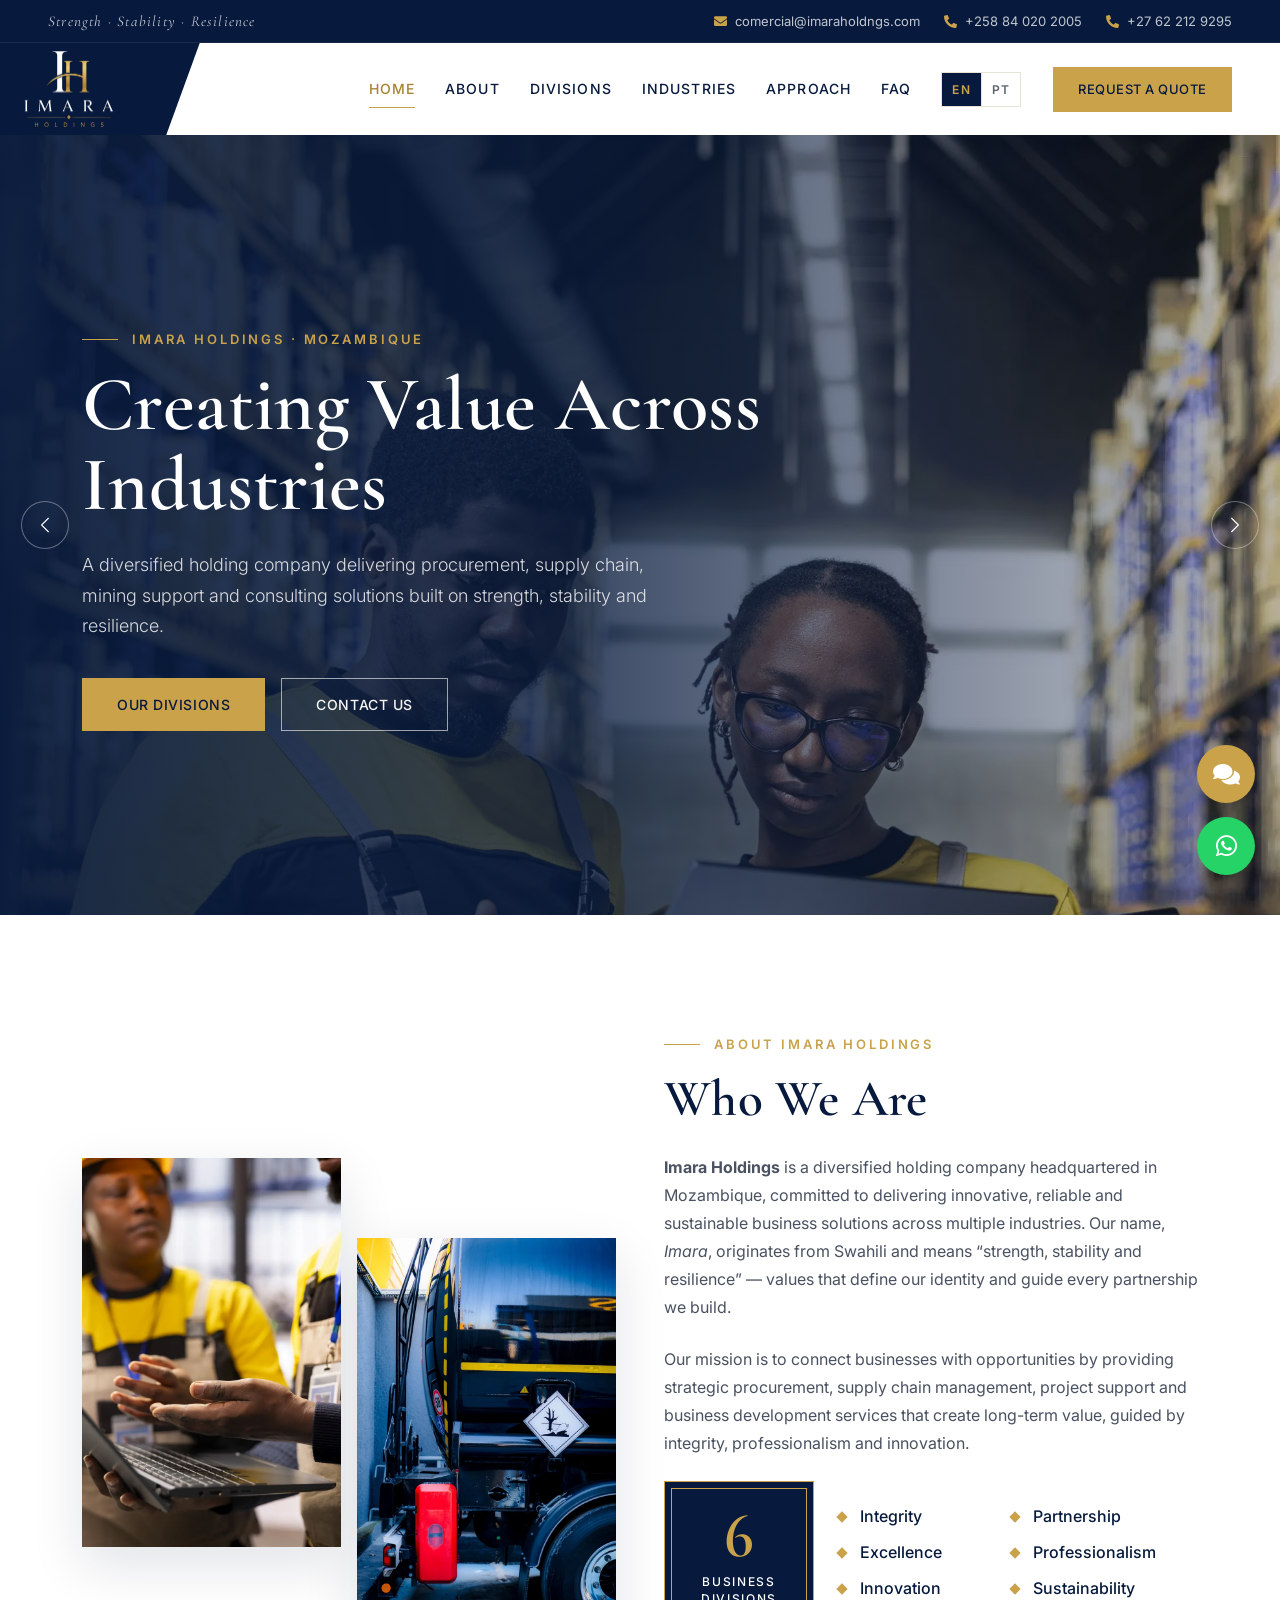
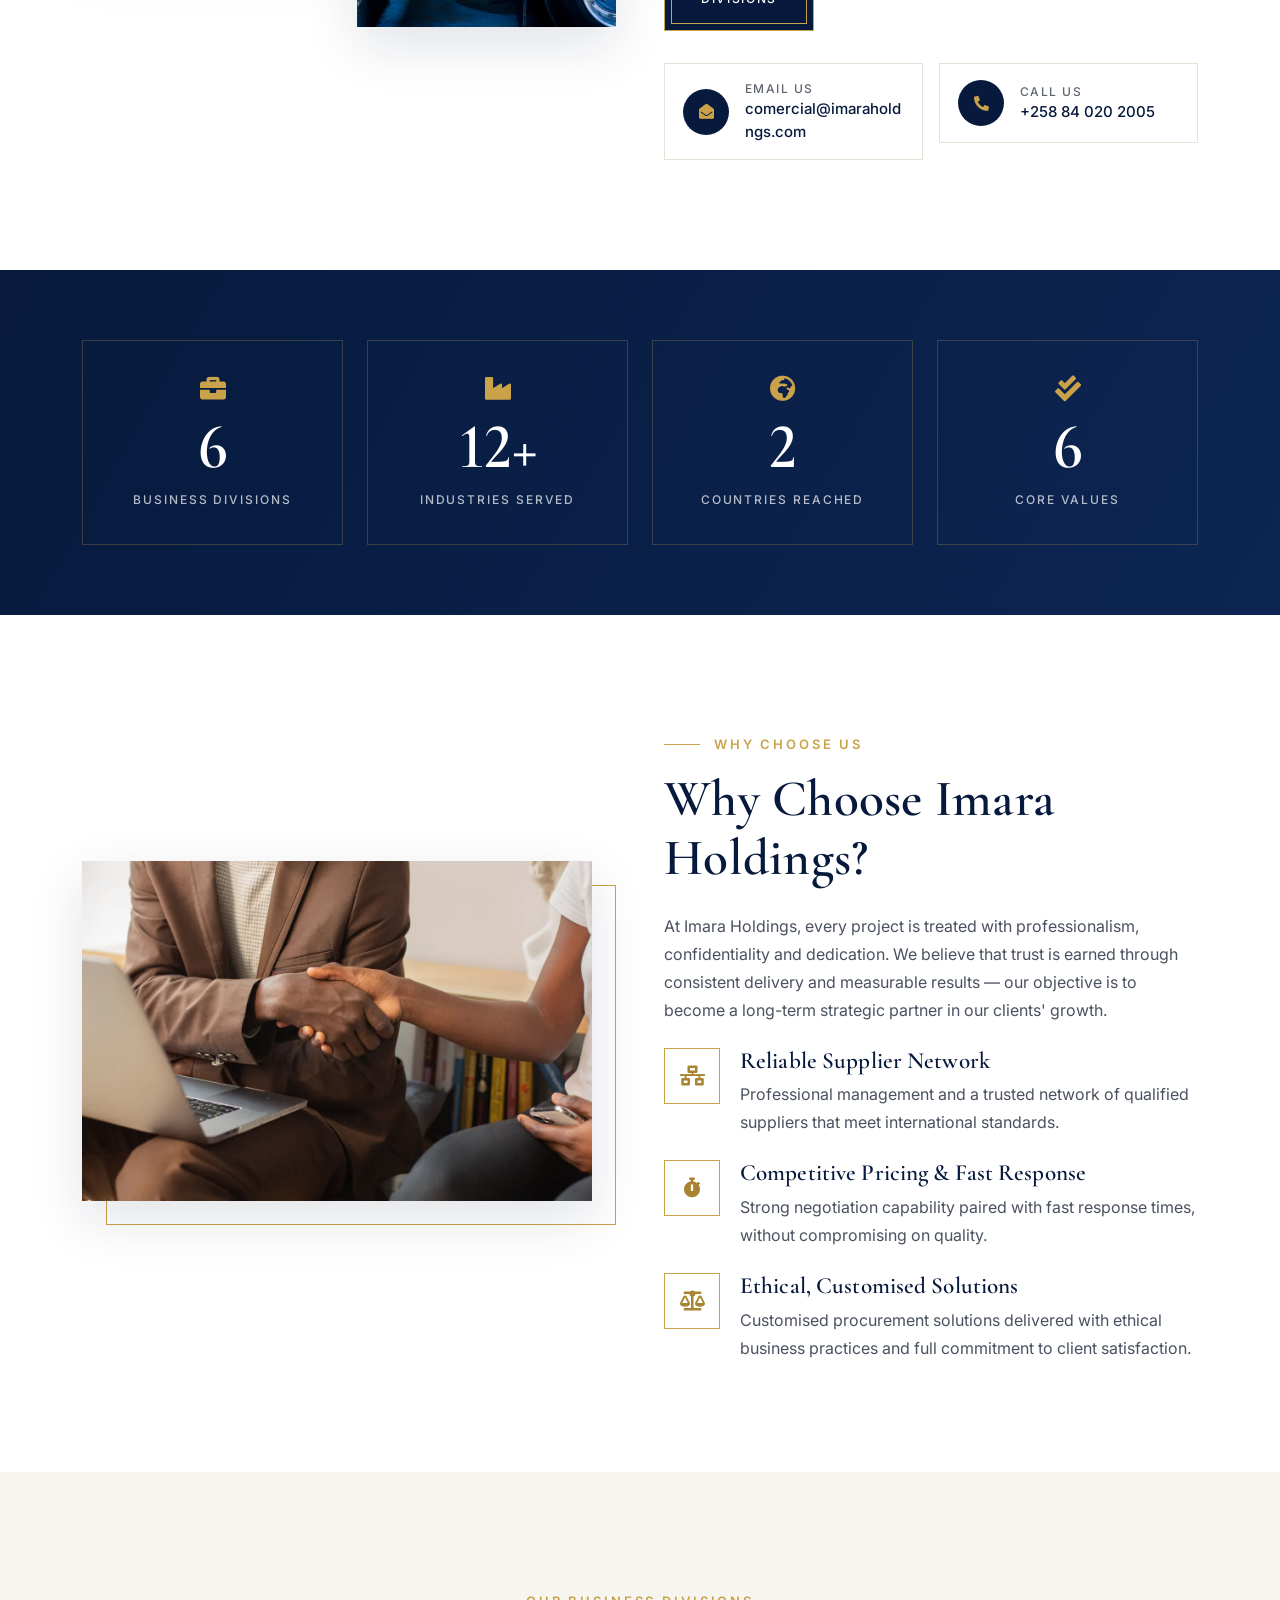
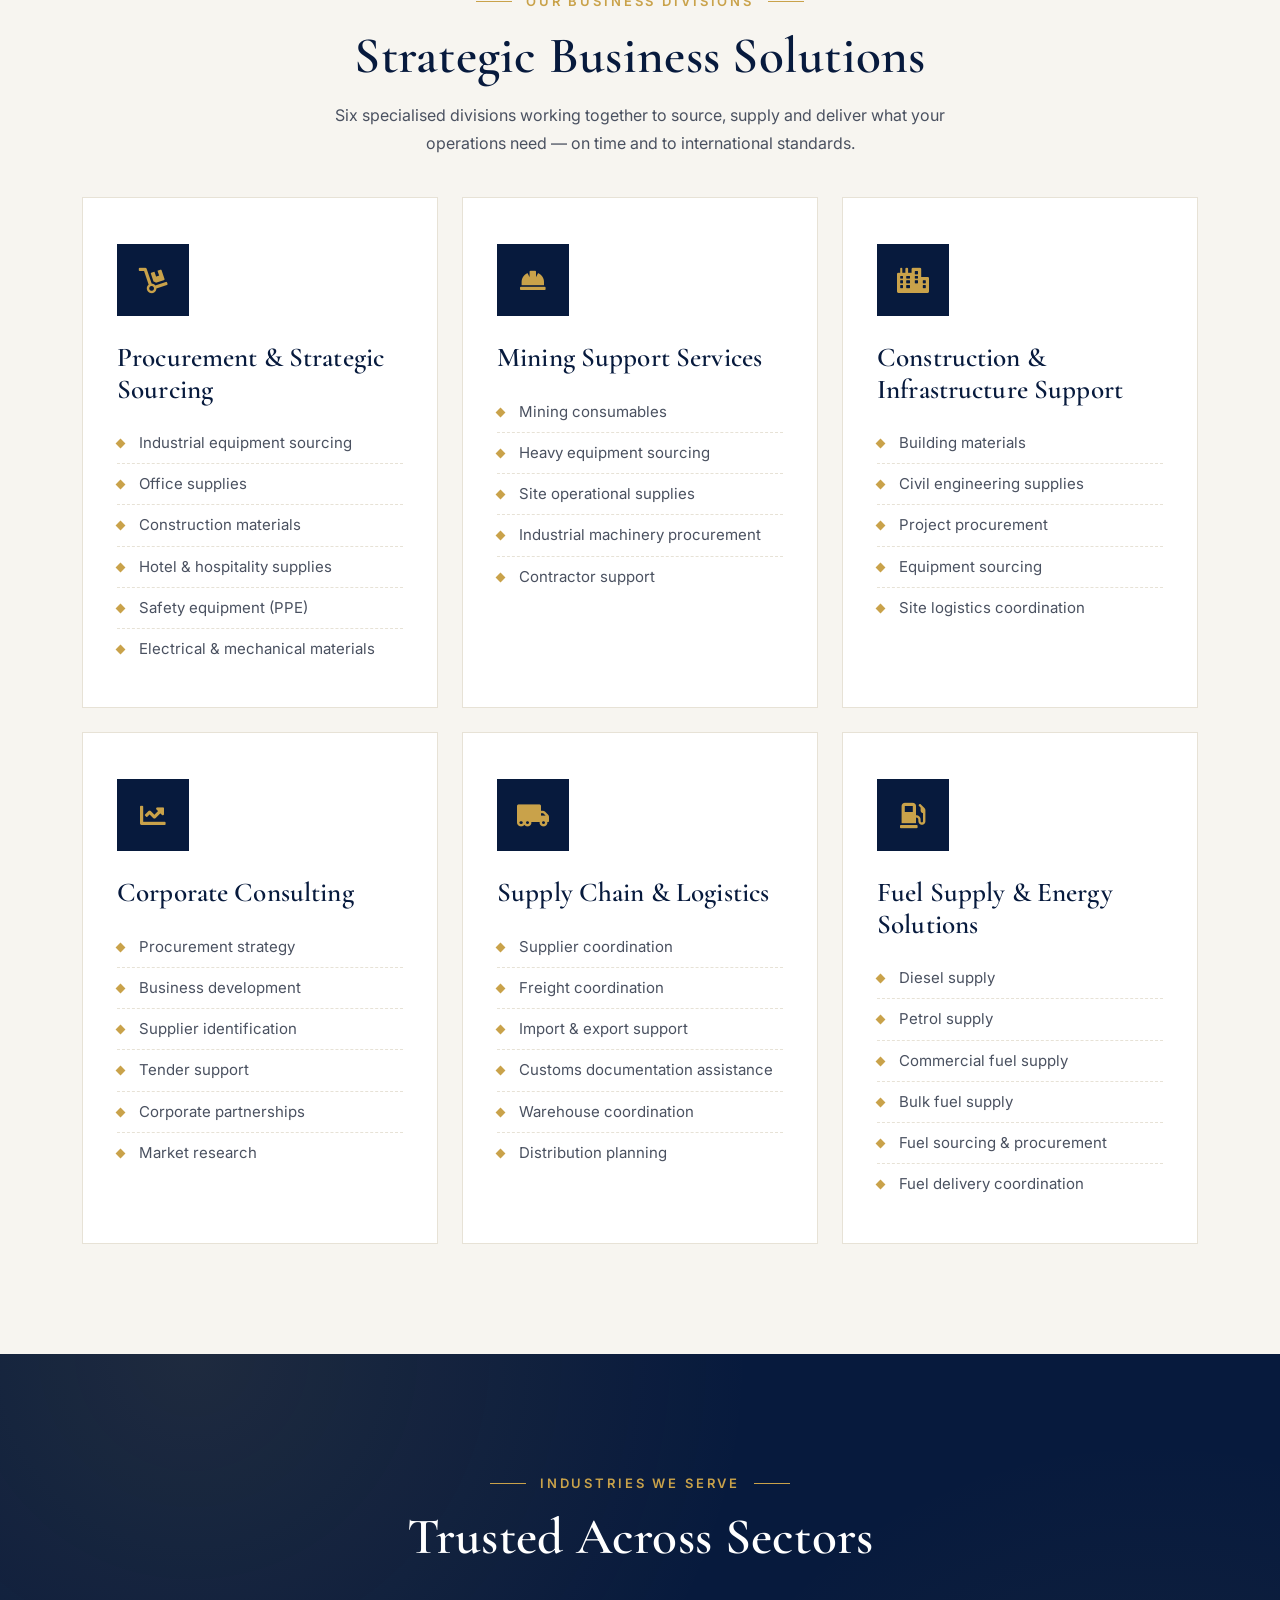
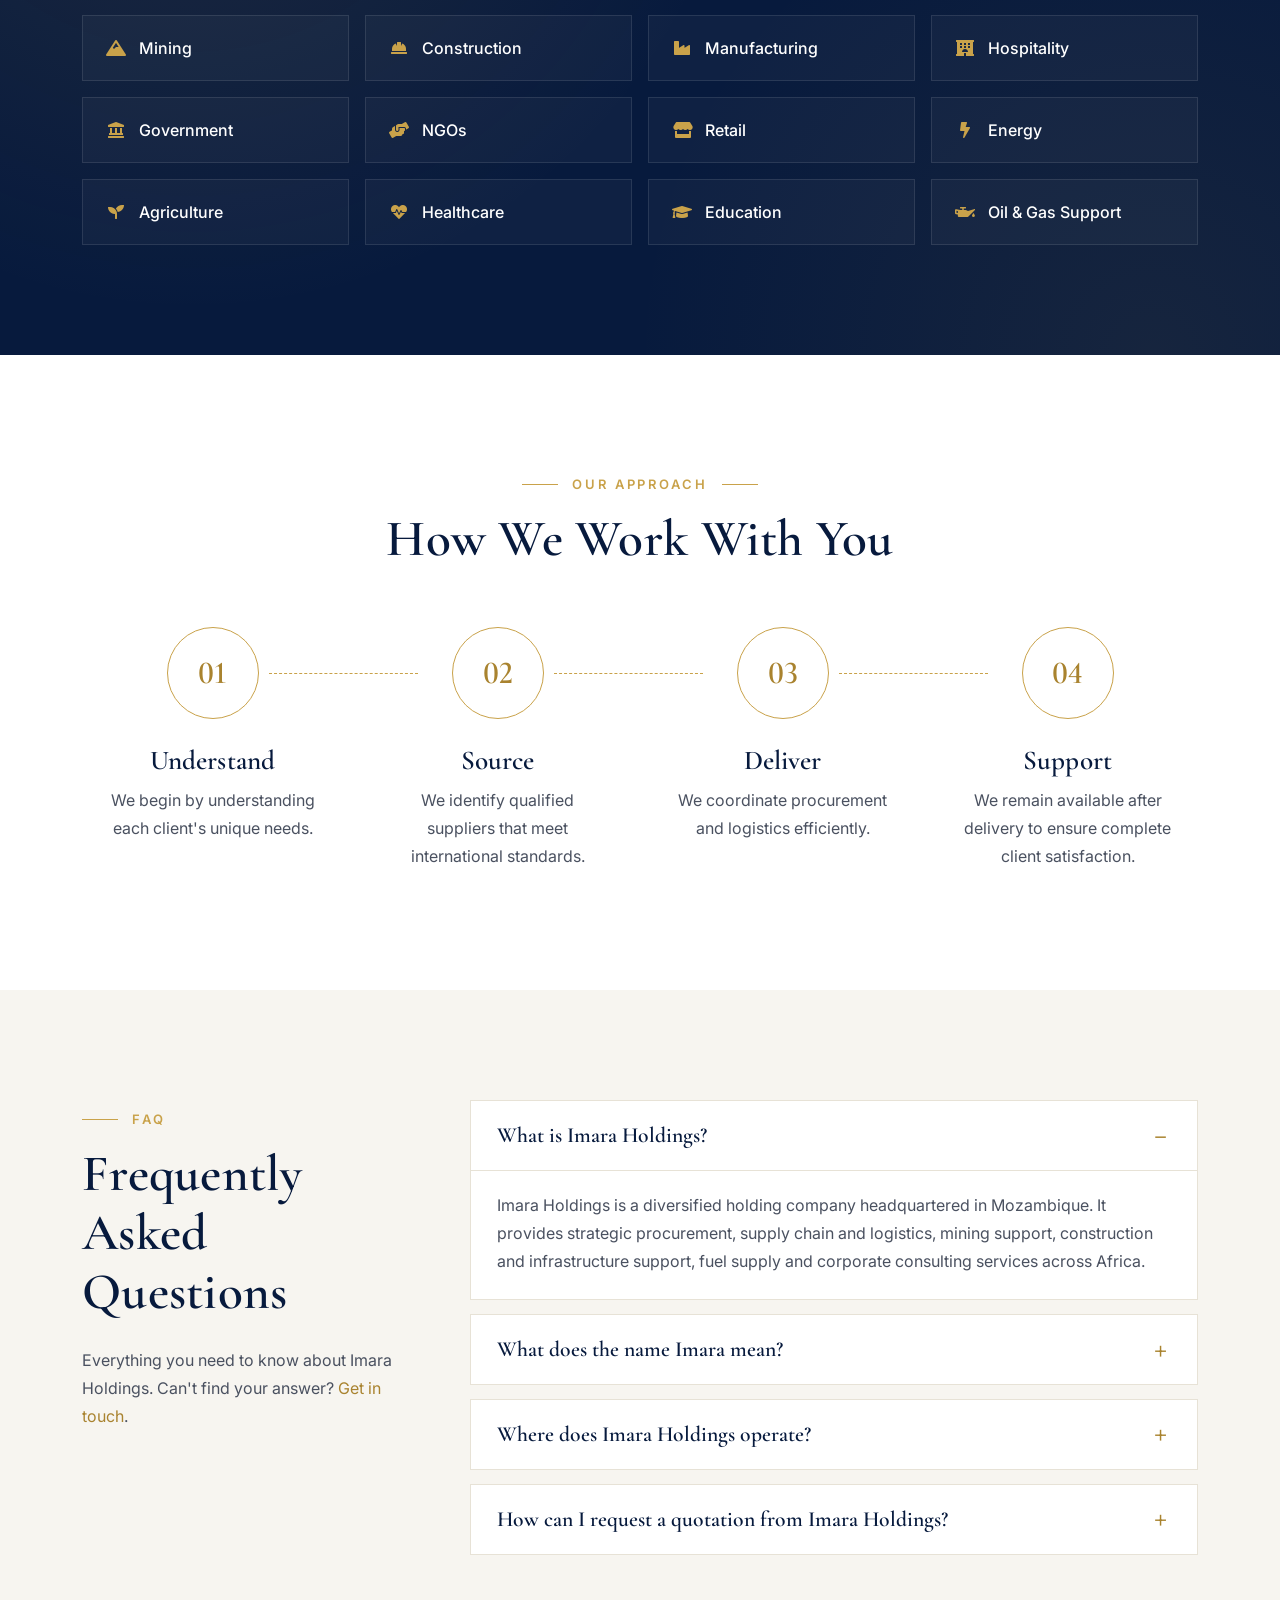
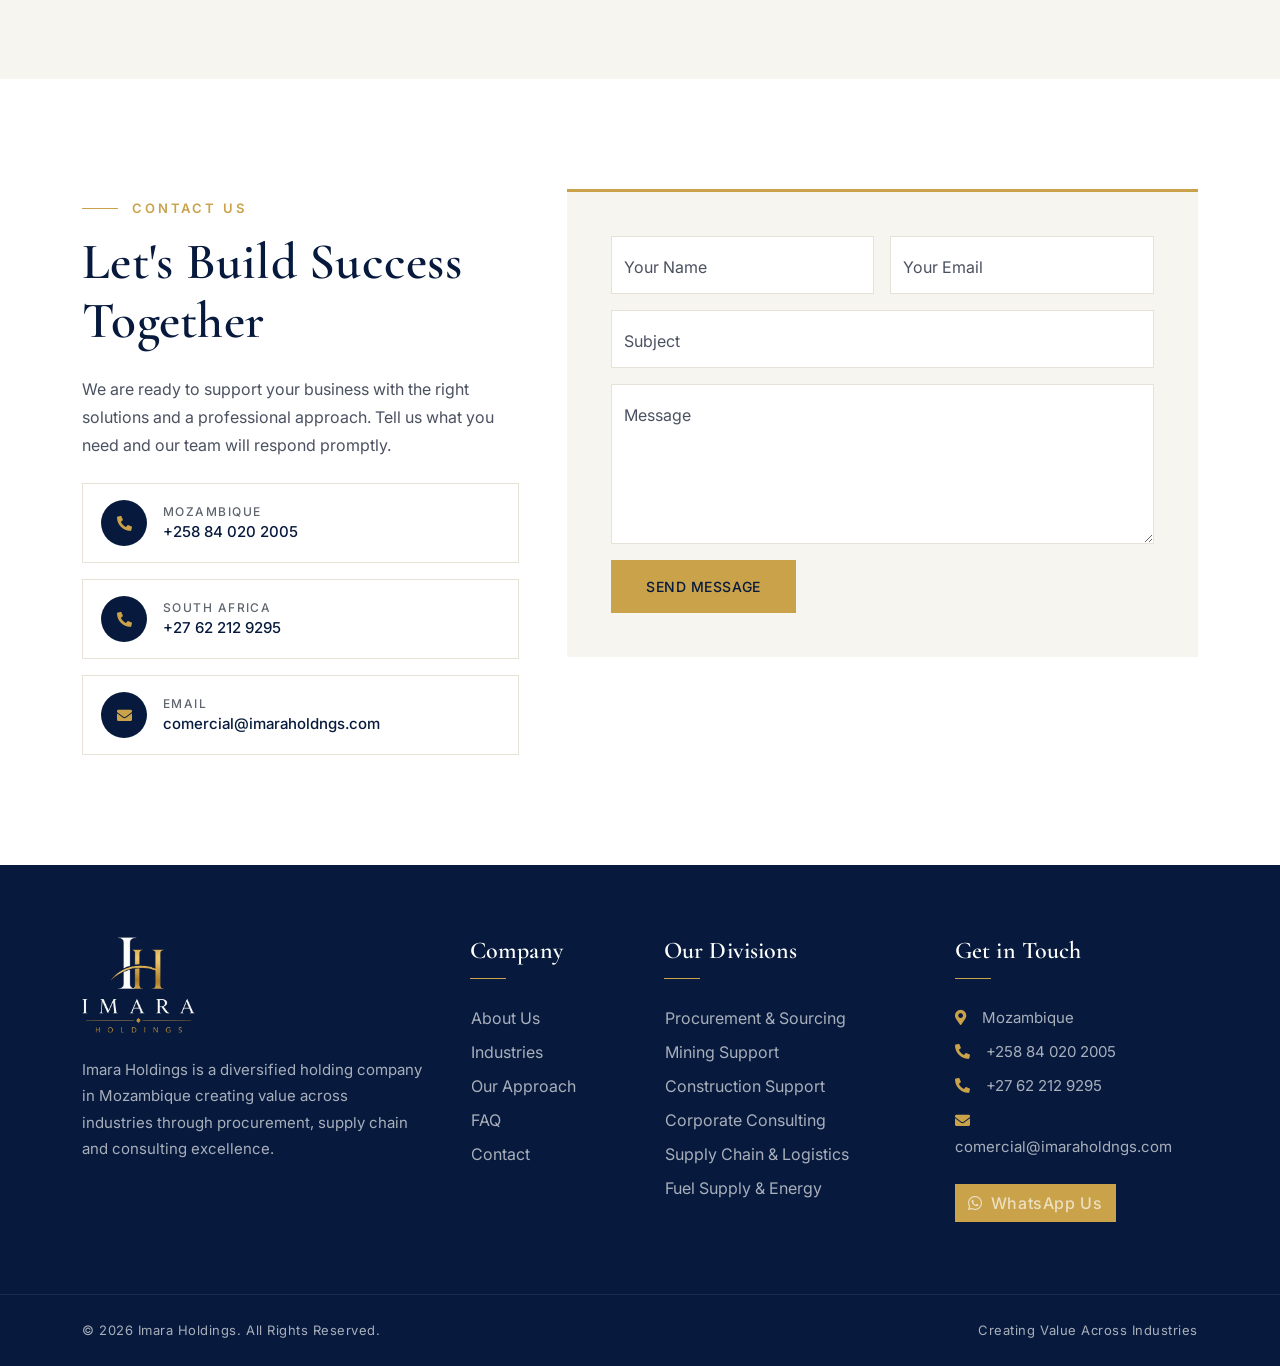
==== commit 31b2cbfd: "Improve SEO, redesign site and add Portuguese version - Add meta tags, canonical, hreflang, Open Gra" ====
--- a/index.html
+++ b/index.html
@@ -3,22 +3,174 @@
 
 <head>
     <meta charset="utf-8">
-    <title>Imara Holdings | Creating Value Across Industries</title>
-    <meta content="width=device-width, initial-scale=1.0" name="viewport">
-    <meta content="procurement, supply chain, mining support, construction, consulting, logistics, Mozambique" name="keywords">
-    <meta content="Imara Holdings is a diversified holding company headquartered in Mozambique, delivering strategic procurement, supply chain management, project support and business development services across Africa." name="description">
-
-    <!-- Favicon -->
-    <link href="img/imara-logo.png" rel="icon">
-
-    <!-- Google Web Fonts -->
+    <meta name="viewport" content="width=device-width, initial-scale=1.0">
+
+    <!-- Primary SEO -->
+    <title>Imara Holdings | Procurement, Supply Chain &amp; Mining Support in Mozambique</title>
+    <meta name="description" content="Imara Holdings is a diversified holding company in Mozambique delivering procurement, strategic sourcing, mining support, construction supplies, logistics, fuel supply and corporate consulting across Africa.">
+    <meta name="keywords" content="Imara Holdings, Imara, Imara Holdings Mozambique, Imara Holdings Moçambique, procurement Mozambique, supply chain Mozambique, mining support services, construction supplies, fuel supply Mozambique, logistics, corporate consulting, Africa">
+    <meta name="author" content="Imara Holdings">
+    <meta name="robots" content="index, follow, max-image-preview:large, max-snippet:-1, max-video-preview:-1">
+    <link rel="canonical" href="https://www.imaraholdngs.com/">
+    <link rel="alternate" hreflang="en" href="https://www.imaraholdngs.com/">
+    <link rel="alternate" hreflang="pt" href="https://www.imaraholdngs.com/pt/">
+    <link rel="alternate" hreflang="x-default" href="https://www.imaraholdngs.com/">
+    <meta name="theme-color" content="#071A3D">
+    <meta name="application-name" content="Imara Holdings">
+    <meta name="apple-mobile-web-app-title" content="Imara Holdings">
+    <meta name="format-detection" content="telephone=no">
+    <meta name="geo.region" content="MZ">
+    <meta name="geo.placename" content="Mozambique">
+
+    <!-- Open Graph -->
+    <meta property="og:type" content="website">
+    <meta property="og:site_name" content="Imara Holdings">
+    <meta property="og:title" content="Imara Holdings | Creating Value Across Industries">
+    <meta property="og:description" content="Diversified holding company in Mozambique: procurement, supply chain, mining support, construction, fuel supply and consulting across Africa.">
+    <meta property="og:url" content="https://www.imaraholdngs.com/">
+    <meta property="og:image" content="https://www.imaraholdngs.com/img/og-image.jpg">
+    <meta property="og:image:width" content="1200">
+    <meta property="og:image:height" content="630">
+    <meta property="og:image:alt" content="Imara Holdings logo">
+    <meta property="og:locale" content="en_US">
+    <meta property="og:locale:alternate" content="pt_PT">
+
+    <!-- Twitter -->
+    <meta name="twitter:card" content="summary_large_image">
+    <meta name="twitter:title" content="Imara Holdings | Creating Value Across Industries">
+    <meta name="twitter:description" content="Diversified holding company in Mozambique: procurement, supply chain, mining support, construction, fuel supply and consulting.">
+    <meta name="twitter:image" content="https://www.imaraholdngs.com/img/og-image.jpg">
+
+    <!-- Icons -->
+    <link rel="icon" href="favicon.ico" sizes="any">
+    <link rel="icon" type="image/png" sizes="32x32" href="img/favicon-32.png">
+    <link rel="apple-touch-icon" href="img/apple-touch-icon.png">
+    <link rel="manifest" href="site.webmanifest">
+
+    <!-- Structured data -->
+    <script type="application/ld+json">
+    {
+        "@context": "https://schema.org",
+        "@graph": [
+            {
+                "@type": "Organization",
+                "@id": "https://www.imaraholdngs.com/#organization",
+                "name": "Imara Holdings",
+                "alternateName": ["Imara", "Imara Holdings Mozambique", "Imara Holdings Moçambique"],
+                "url": "https://www.imaraholdngs.com/",
+                "logo": {
+                    "@type": "ImageObject",
+                    "url": "https://www.imaraholdngs.com/img/icon-512.png",
+                    "width": 512,
+                    "height": 512
+                },
+                "image": "https://www.imaraholdngs.com/img/og-image.jpg",
+                "description": "Imara Holdings is a diversified holding company headquartered in Mozambique, delivering strategic procurement, supply chain management, mining support, construction support, fuel supply and corporate consulting across Africa.",
+                "slogan": "Creating Value Across Industries",
+                "email": "comercial@imaraholdngs.com",
+                "telephone": "+258840202005",
+                "address": {
+                    "@type": "PostalAddress",
+                    "addressCountry": "MZ"
+                },
+                "areaServed": [
+                    { "@type": "Country", "name": "Mozambique" },
+                    { "@type": "Country", "name": "South Africa" },
+                    { "@type": "Place", "name": "Africa" }
+                ],
+                "contactPoint": [
+                    {
+                        "@type": "ContactPoint",
+                        "contactType": "sales",
+                        "telephone": "+258840202005",
+                        "email": "comercial@imaraholdngs.com",
+                        "areaServed": "MZ",
+                        "availableLanguage": ["English", "Portuguese"]
+                    },
+                    {
+                        "@type": "ContactPoint",
+                        "contactType": "sales",
+                        "telephone": "+27622129295",
+                        "areaServed": "ZA",
+                        "availableLanguage": ["English"]
+                    }
+                ],
+                "knowsAbout": [
+                    "Procurement", "Strategic Sourcing", "Supply Chain Management", "Logistics",
+                    "Mining Support Services", "Construction and Infrastructure Support",
+                    "Corporate Consulting", "Fuel Supply", "Tender Support"
+                ],
+                "hasOfferCatalog": {
+                    "@type": "OfferCatalog",
+                    "name": "Imara Holdings Business Divisions",
+                    "itemListElement": [
+                        { "@type": "Offer", "itemOffered": { "@type": "Service", "name": "Procurement & Strategic Sourcing" } },
+                        { "@type": "Offer", "itemOffered": { "@type": "Service", "name": "Mining Support Services" } },
+                        { "@type": "Offer", "itemOffered": { "@type": "Service", "name": "Construction & Infrastructure Support" } },
+                        { "@type": "Offer", "itemOffered": { "@type": "Service", "name": "Corporate Consulting" } },
+                        { "@type": "Offer", "itemOffered": { "@type": "Service", "name": "Supply Chain & Logistics" } },
+                        { "@type": "Offer", "itemOffered": { "@type": "Service", "name": "Fuel Supply & Energy Solutions" } }
+                    ]
+                }
+            },
+            {
+                "@type": "WebSite",
+                "@id": "https://www.imaraholdngs.com/#website",
+                "url": "https://www.imaraholdngs.com/",
+                "name": "Imara Holdings",
+                "alternateName": ["Imara", "Imara Holdings Mozambique"],
+                "publisher": { "@id": "https://www.imaraholdngs.com/#organization" },
+                "inLanguage": ["en", "pt"]
+            },
+            {
+                "@type": "WebPage",
+                "@id": "https://www.imaraholdngs.com/#webpage",
+                "url": "https://www.imaraholdngs.com/",
+                "name": "Imara Holdings | Procurement, Supply Chain & Mining Support in Mozambique",
+                "isPartOf": { "@id": "https://www.imaraholdngs.com/#website" },
+                "about": { "@id": "https://www.imaraholdngs.com/#organization" },
+                "primaryImageOfPage": "https://www.imaraholdngs.com/img/og-image.jpg",
+                "inLanguage": "en"
+            },
+            {
+                "@type": "FAQPage",
+                "mainEntity": [
+                    {
+                        "@type": "Question",
+                        "name": "What is Imara Holdings?",
+                        "acceptedAnswer": { "@type": "Answer", "text": "Imara Holdings is a diversified holding company headquartered in Mozambique. It provides strategic procurement, supply chain and logistics, mining support, construction and infrastructure support, fuel supply and corporate consulting services across Africa." }
+                    },
+                    {
+                        "@type": "Question",
+                        "name": "What does the name Imara mean?",
+                        "acceptedAnswer": { "@type": "Answer", "text": "Imara is a Swahili word meaning strength, stability and resilience — the values that define Imara Holdings and guide every partnership it builds." }
+                    },
+                    {
+                        "@type": "Question",
+                        "name": "Where does Imara Holdings operate?",
+                        "acceptedAnswer": { "@type": "Answer", "text": "Imara Holdings is headquartered in Mozambique and also serves clients in South Africa, supporting businesses across the African continent." }
+                    },
+                    {
+                        "@type": "Question",
+                        "name": "How can I request a quotation from Imara Holdings?",
+                        "acceptedAnswer": { "@type": "Answer", "text": "You can request a quotation by emailing comercial@imaraholdngs.com, calling +258 84 020 2005 or +27 62 212 9295, or messaging the team on WhatsApp." }
+                    }
+                ]
+            }
+        ]
+    }
+    </script>
+
+    <!-- Fonts -->
     <link rel="preconnect" href="https://fonts.googleapis.com">
     <link rel="preconnect" href="https://fonts.gstatic.com" crossorigin>
-    <link href="https://fonts.googleapis.com/css2?family=Open+Sans:wght@400;500;600&family=Rubik:wght@500;600;700&display=swap" rel="stylesheet">
+    <link href="https://fonts.googleapis.com/css2?family=Cormorant+Garamond:wght@500;600;700&family=Inter:wght@300;400;500;600&display=swap" rel="stylesheet">
+
+    <!-- Preload hero image (LCP) -->
+    <link rel="preload" as="image" href="img/carousel-1.webp" type="image/webp" fetchpriority="high">
 
     <!-- Icon Font Stylesheet -->
-    <link href="https://cdnjs.cloudflare.com/ajax/libs/font-awesome/5.10.0/css/all.min.css" rel="stylesheet">
-    <link href="https://cdn.jsdelivr.net/npm/bootstrap-icons@1.4.1/font/bootstrap-icons.css" rel="stylesheet">
+    <link href="https://cdnjs.cloudflare.com/ajax/libs/font-awesome/5.15.4/css/all.min.css" rel="stylesheet">
 
     <!-- Libraries Stylesheet -->
     <link href="lib/animate/animate.min.css" rel="stylesheet">
@@ -31,30 +183,16 @@
 </head>
 
 <body>
-    <!-- Spinner Start -->
-    <div id="spinner" class="show bg-white position-fixed translate-middle w-100 vh-100 top-50 start-50 d-flex align-items-center justify-content-center">
-        <div class="spinner-border text-primary" role="status" style="width: 3rem; height: 3rem;"></div>
-    </div>
-    <!-- Spinner End -->
-
+    <a class="skip-link" href="#main">Skip to content</a>
 
     <!-- Topbar Start -->
-    <div class="container-fluid bg-dark px-0">
-        <div class="row g-0 d-none d-lg-flex">
-            <div class="col-lg-6 ps-5 text-start">
-                <div class="h-100 d-inline-flex align-items-center text-white">
-                    <span>Follow Us:</span>
-                    <a class="btn btn-link text-light" href=""><i class="fab fa-facebook-f"></i></a>
-                    <a class="btn btn-link text-light" href=""><i class="fab fa-linkedin-in"></i></a>
-                    <a class="btn btn-link text-light" href=""><i class="fab fa-instagram"></i></a>
-                </div>
-            </div>
-            <div class="col-lg-6 text-end">
-                <div class="h-100 topbar-right d-inline-flex align-items-center text-white py-2 px-5">
-                    <span class="fs-6 fw-bold me-2"><i class="fa fa-phone-alt me-2"></i></span>
-                    <span class="fs-6 fw-bold me-3">+258 84 020 2005</span>
-                    <span class="fs-6 fw-bold">+27 62 212 9295</span>
-                </div>
+    <div class="container-fluid topbar px-0 d-none d-lg-block">
+        <div class="d-flex justify-content-between align-items-center px-5 py-2">
+            <span class="topbar-tagline">Strength &middot; Stability &middot; Resilience</span>
+            <div class="d-flex align-items-center gap-4">
+                <a href="mailto:comercial@imaraholdngs.com"><i class="fa fa-envelope me-2"></i>comercial@imaraholdngs.com</a>
+                <a href="tel:+258840202005"><i class="fa fa-phone-alt me-2"></i>+258 84 020 2005</a>
+                <a href="tel:+27622129295"><i class="fa fa-phone-alt me-2"></i>+27 62 212 9295</a>
             </div>
         </div>
     </div>
@@ -62,241 +200,263 @@
 
 
     <!-- Navbar Start -->
-    <nav class="navbar navbar-expand-lg bg-white navbar-light sticky-top py-0 pe-5">
-        <a href="index.html" class="navbar-brand ps-4 me-0">
-            <img src="img/imara-logo.png" alt="Imara Holdings">
-        </a>
-        <button type="button" class="navbar-toggler me-0" data-bs-toggle="collapse" data-bs-target="#navbarCollapse">
-            <span class="navbar-toggler-icon"></span>
-        </button>
-        <div class="collapse navbar-collapse" id="navbarCollapse">
-            <div class="navbar-nav ms-auto p-4 p-lg-0">
-                <a href="#home" class="nav-item nav-link active">Home</a>
-                <a href="#about" class="nav-item nav-link">About</a>
-                <a href="#divisions" class="nav-item nav-link">Divisions</a>
-                <a href="#industries" class="nav-item nav-link">Industries</a>
-                <a href="#approach" class="nav-item nav-link">Our Approach</a>
-                <a href="#contact" class="nav-item nav-link">Contact</a>
-            </div>
-        </div>
-    </nav>
+    <header class="sticky-top site-header">
+        <nav class="navbar navbar-expand-lg navbar-light py-0 pe-lg-5" aria-label="Main navigation">
+            <a href="/" class="navbar-brand ps-4 me-0" aria-label="Imara Holdings – Home">
+                <img src="img/imara-logo.png" alt="Imara Holdings" width="360" height="305">
+            </a>
+            <div class="lang-switch d-lg-none ms-auto me-2" aria-label="Language">
+                <a href="/" hreflang="en" class="active" aria-current="true">EN</a>
+                <a href="/pt/" hreflang="pt" lang="pt">PT</a>
+            </div>
+            <button type="button" class="navbar-toggler me-3" data-bs-toggle="collapse" data-bs-target="#navbarCollapse" aria-controls="navbarCollapse" aria-expanded="false" aria-label="Toggle navigation">
+                <span class="navbar-toggler-icon"></span>
+            </button>
+            <div class="collapse navbar-collapse" id="navbarCollapse">
+                <div class="navbar-nav ms-auto p-4 p-lg-0 align-items-lg-center">
+                    <a href="#home" class="nav-item nav-link active">Home</a>
+                    <a href="#about" class="nav-item nav-link">About</a>
+                    <a href="#divisions" class="nav-item nav-link">Divisions</a>
+                    <a href="#industries" class="nav-item nav-link">Industries</a>
+                    <a href="#approach" class="nav-item nav-link">Approach</a>
+                    <a href="#faq" class="nav-item nav-link">FAQ</a>
+                    <div class="lang-switch d-none d-lg-flex me-4" aria-label="Language">
+                        <a href="/" hreflang="en" class="active" aria-current="true">EN</a>
+                        <a href="/pt/" hreflang="pt" lang="pt">PT</a>
+                    </div>
+                    <a href="#contact" class="btn btn-primary nav-cta ms-lg-2">Request a Quote</a>
+                </div>
+            </div>
+        </nav>
+    </header>
     <!-- Navbar End -->
 
 
-    <!-- Carousel Start -->
-    <div class="container-fluid px-0 mb-5" id="home">
-        <div id="header-carousel" class="carousel slide" data-bs-ride="carousel">
+    <main id="main">
+
+    <!-- Hero Start -->
+    <section class="container-fluid px-0" id="home" aria-label="Introduction">
+        <div id="header-carousel" class="carousel slide carousel-fade" data-bs-ride="carousel" data-bs-interval="7000">
             <div class="carousel-inner">
                 <div class="carousel-item active">
-                    <img class="w-100" src="img/carousel-1.jpg" alt="Image">
+                    <picture>
+                        <source srcset="img/carousel-1.webp" type="image/webp">
+                        <img class="w-100" src="img/carousel-1.jpg" alt="Imara Holdings logistics team reviewing inventory in a warehouse" width="1920" height="1200" fetchpriority="high">
+                    </picture>
                     <div class="carousel-caption">
                         <div class="container">
-                            <div class="row justify-content-center">
-                                <div class="col-lg-10 text-start">
-                                    <p class="fs-5 fw-medium text-uppercase animated slideInRight" style="color: var(--primary);">Creating Value Across Industries</p>
-                                    <h1 class="display-1 text-white mb-5 animated slideInRight">Strength, Stability &amp; Resilience</h1>
-                                    <a href="#about" class="btn btn-primary py-3 px-5 animated slideInRight">Explore More</a>
+                            <div class="row">
+                                <div class="col-lg-9 col-xl-8 text-start">
+                                    <p class="eyebrow animated fadeInUp">Imara Holdings &middot; Mozambique</p>
+                                    <h1 class="hero-title text-white animated fadeInUp">Creating Value Across Industries</h1>
+                                    <p class="hero-lead animated fadeInUp">A diversified holding company delivering procurement, supply chain, mining support and consulting solutions built on strength, stability and resilience.</p>
+                                    <div class="d-flex flex-wrap gap-3 animated fadeInUp">
+                                        <a href="#divisions" class="btn btn-primary btn-lg-cta">Our Divisions</a>
+                                        <a href="#contact" class="btn btn-outline-light btn-lg-cta">Contact Us</a>
+                                    </div>
                                 </div>
                             </div>
                         </div>
                     </div>
                 </div>
                 <div class="carousel-item">
-                    <img class="w-100" src="img/carousel-2.jpg" alt="Image">
+                    <picture>
+                        <source srcset="img/carousel-2.webp" type="image/webp">
+                        <img class="w-100" src="img/carousel-2.jpg" alt="Supply chain specialists managing stock with a barcode scanner" width="1920" height="1280" loading="lazy">
+                    </picture>
                     <div class="carousel-caption">
                         <div class="container">
-                            <div class="row justify-content-center">
-                                <div class="col-lg-10 text-start">
-                                    <p class="fs-5 fw-medium text-uppercase animated slideInRight" style="color: var(--primary);">Procurement &bull; Supply Chain &bull; Consulting</p>
-                                    <h1 class="display-1 text-white mb-5 animated slideInRight">Your Strategic Business Partner in Africa</h1>
-                                    <a href="#divisions" class="btn py-3 px-5 animated slideInRight style="background-color: var(--primary);">Our Divisions</a>
+                            <div class="row">
+                                <div class="col-lg-9 col-xl-8 text-start">
+                                    <p class="eyebrow">Procurement &middot; Supply Chain &middot; Consulting</p>
+                                    <h2 class="hero-title text-white">Your Strategic Business Partner in Africa</h2>
+                                    <p class="hero-lead">From sourcing and logistics to fuel supply and tender support, we connect businesses with the right opportunities.</p>
+                                    <div class="d-flex flex-wrap gap-3">
+                                        <a href="#about" class="btn btn-primary btn-lg-cta">Discover Imara</a>
+                                        <a href="#contact" class="btn btn-outline-light btn-lg-cta">Request a Quote</a>
+                                    </div>
                                 </div>
                             </div>
                         </div>
                     </div>
                 </div>
             </div>
-            <button class="carousel-control-prev" type="button" data-bs-target="#header-carousel"
-                data-bs-slide="prev">
+            <button class="carousel-control-prev" type="button" data-bs-target="#header-carousel" data-bs-slide="prev">
                 <span class="carousel-control-prev-icon" aria-hidden="true"></span>
                 <span class="visually-hidden">Previous</span>
             </button>
-            <button class="carousel-control-next" type="button" data-bs-target="#header-carousel"
-                data-bs-slide="next">
+            <button class="carousel-control-next" type="button" data-bs-target="#header-carousel" data-bs-slide="next">
                 <span class="carousel-control-next-icon" aria-hidden="true"></span>
                 <span class="visually-hidden">Next</span>
             </button>
         </div>
-    </div>
-    <!-- Carousel End -->
+    </section>
+    <!-- Hero End -->
 
 
     <!-- About Start -->
-    <div class="container-fluid py-5" id="about">
+    <section class="container-fluid section" id="about">
         <div class="container">
-            <div class="row g-5">
+            <div class="row g-5 align-items-center">
                 <div class="col-lg-6">
-                    <div class="row gx-3 h-100">
+                    <div class="row gx-3 h-100 about-images">
                         <div class="col-6 align-self-start wow fadeInUp" data-wow-delay="0.1s">
-                            <img class="img-fluid" src="img/about-1.jpg">
+                            <picture>
+                                <source srcset="img/about-1.webp" type="image/webp">
+                                <img class="img-fluid" src="img/about-1.jpg" alt="Industrial technicians analysing operational data" width="800" height="1200" loading="lazy">
+                            </picture>
                         </div>
                         <div class="col-6 align-self-end wow fadeInDown" data-wow-delay="0.1s">
-                            <img class="img-fluid" src="img/about-2.jpg">
-                        </div>
-                    </div>
-                </div>
-                <div class="col-lg-6 wow fadeIn" data-wow-delay="0.5s">
-                    <p class="fw-medium text-uppercase mb-2" style="color: var(--primary);">About Us</p>
-                    <h1 class="display-5 mb-4">Who We Are</h1>
-                    <p class="mb-4">Imara Holdings is a diversified holding company headquartered in Mozambique, committed to delivering innovative, reliable, and sustainable business solutions across multiple industries. Our name, Imara, originates from Swahili and means "strength, stability, and resilience" &mdash; values that define our identity and guide every partnership we build.</p>
-                    <p class="mb-4">Our mission is to connect businesses with opportunities by providing strategic procurement, supply chain management, project support, and business development services that create long-term value, guided by integrity, professionalism, and innovation.</p>
+                            <picture>
+                                <source srcset="img/about-2.webp" type="image/webp">
+                                <img class="img-fluid" src="img/about-2.jpg" alt="Imara Holdings business partnership in Mozambique" width="800" height="1200" loading="lazy">
+                            </picture>
+                        </div>
+                    </div>
+                </div>
+                <div class="col-lg-6 wow fadeIn" data-wow-delay="0.3s">
+                    <p class="eyebrow">About Imara Holdings</p>
+                    <h2 class="section-title mb-4">Who We Are</h2>
+                    <p class="mb-4"><strong>Imara Holdings</strong> is a diversified holding company headquartered in Mozambique, committed to delivering innovative, reliable and sustainable business solutions across multiple industries. Our name, <em>Imara</em>, originates from Swahili and means &ldquo;strength, stability and resilience&rdquo; &mdash; values that define our identity and guide every partnership we build.</p>
+                    <p class="mb-4">Our mission is to connect businesses with opportunities by providing strategic procurement, supply chain management, project support and business development services that create long-term value, guided by integrity, professionalism and innovation.</p>
                     <div class="d-flex align-items-center mb-4">
-                        <div class="flex-shrink-0 bg-primary p-4 value-badge">
-                            <h1 class="display-2">5</h1>
-                            <h5 class="text-white">Business</h5>
-                            <h5 class="text-white">Divisions</h5>
-                        </div>
-                        <div class="ms-4">
-                            <p><i class="fa fa-check text-primary me-2"></i>Integrity</p>
-                            <p><i class="fa fa-check text-primary me-2"></i>Excellence</p>
-                            <p><i class="fa fa-check text-primary me-2"></i>Innovation</p>
-                            <p><i class="fa fa-check text-primary me-2"></i>Partnership</p>
-                            <p><i class="fa fa-check text-primary me-2"></i>Professionalism</p>
-                            <p class="mb-0"><i class="fa fa-check text-primary me-2"></i>Sustainability</p>
-                        </div>
-                    </div>
-                    <div class="row pt-2">
+                        <div class="flex-shrink-0 value-badge">
+                            <span class="value-number">6</span>
+                            <span class="value-label">Business<br>Divisions</span>
+                        </div>
+                        <ul class="values-list ms-4">
+                            <li>Integrity</li>
+                            <li>Excellence</li>
+                            <li>Innovation</li>
+                            <li>Partnership</li>
+                            <li>Professionalism</li>
+                            <li>Sustainability</li>
+                        </ul>
+                    </div>
+                    <div class="row g-3 pt-2">
                         <div class="col-sm-6">
-                            <div class="d-flex align-items-center">
-                                <div class="flex-shrink-0 btn-lg-square rounded-circle bg-primary">
-                                    <i class="fa fa-envelope-open text-white"></i>
-                                </div>
-                                <div class="ms-3">
-                                    <p class="mb-2">Email us</p>
-                                    <h6 class="mb-0">comercial@imaraholdngs.com</h6>
-                                </div>
-                            </div>
+                            <a class="contact-chip" href="mailto:comercial@imaraholdngs.com">
+                                <span class="chip-icon"><i class="fa fa-envelope-open"></i></span>
+                                <span><small>Email us</small>comercial@imaraholdngs.com</span>
+                            </a>
                         </div>
                         <div class="col-sm-6">
-                            <div class="d-flex align-items-center">
-                                <div class="flex-shrink-0 btn-lg-square rounded-circle bg-primary">
-                                    <i class="fa fa-phone-alt text-white"></i>
-                                </div>
-                                <div class="ms-3">
-                                    <p class="mb-2">Call us</p>
-                                    <h5 class="mb-0">+258 84 020 2005</h5>
-                                </div>
-                            </div>
-                        </div>
-                    </div>
-                </div>
-            </div>
-        </div>
-    </div>
+                            <a class="contact-chip" href="tel:+258840202005">
+                                <span class="chip-icon"><i class="fa fa-phone-alt"></i></span>
+                                <span><small>Call us</small>+258 84 020 2005</span>
+                            </a>
+                        </div>
+                    </div>
+                </div>
+            </div>
+        </div>
+    </section>
     <!-- About End -->
 
 
     <!-- Facts Start -->
-    <div class="container-fluid facts my-5 p-5">
-        <div class="row g-5">
-            <div class="col-md-6 col-xl-3 wow fadeIn" data-wow-delay="0.1s">
-                <div class="text-center border p-5">
-                    <i class="fa fa-briefcase fa-3x text-white mb-3"></i>
-                    <h1 class="display-2 text-primary mb-0">5</h1>
-                    <span class="fs-5 fw-semi-bold text-white">Business Divisions</span>
-                </div>
-            </div>
-            <div class="col-md-6 col-xl-3 wow fadeIn" data-wow-delay="0.3s">
-                <div class="text-center border p-5">
-                    <i class="fa fa-industry fa-3x text-white mb-3"></i>
-                    <h1 class="display-2 text-primary mb-0">12+</h1>
-                    <span class="fs-5 fw-semi-bold text-white">Industries Served</span>
-                </div>
-            </div>
-            <div class="col-md-6 col-xl-3 wow fadeIn" data-wow-delay="0.5s">
-                <div class="text-center border p-5">
-                    <i class="fa fa-globe-africa fa-3x text-white mb-3"></i>
-                    <h1 class="display-2 text-primary mb-0">2</h1>
-                    <span class="fs-5 fw-semi-bold text-white">Countries Reached</span>
-                </div>
-            </div>
-            <div class="col-md-6 col-xl-3 wow fadeIn" data-wow-delay="0.7s">
-                <div class="text-center border p-5">
-                    <i class="fa fa-check-double fa-3x text-white mb-3"></i>
-                    <h1 class="display-2 text-primary mb-0">6</h1>
-                    <span class="fs-5 fw-semi-bold text-white">Core Values</span>
-                </div>
-            </div>
-        </div>
-    </div>
+    <section class="container-fluid facts" aria-label="Imara Holdings in numbers">
+        <div class="container">
+            <div class="row g-4">
+                <div class="col-6 col-lg-3 wow fadeIn" data-wow-delay="0.1s">
+                    <div class="fact-item">
+                        <i class="fa fa-briefcase"></i>
+                        <span class="fact-number">6</span>
+                        <span class="fact-label">Business Divisions</span>
+                    </div>
+                </div>
+                <div class="col-6 col-lg-3 wow fadeIn" data-wow-delay="0.2s">
+                    <div class="fact-item">
+                        <i class="fa fa-industry"></i>
+                        <span class="fact-number">12+</span>
+                        <span class="fact-label">Industries Served</span>
+                    </div>
+                </div>
+                <div class="col-6 col-lg-3 wow fadeIn" data-wow-delay="0.3s">
+                    <div class="fact-item">
+                        <i class="fa fa-globe-africa"></i>
+                        <span class="fact-number">2</span>
+                        <span class="fact-label">Countries Reached</span>
+                    </div>
+                </div>
+                <div class="col-6 col-lg-3 wow fadeIn" data-wow-delay="0.4s">
+                    <div class="fact-item">
+                        <i class="fa fa-check-double"></i>
+                        <span class="fact-number">6</span>
+                        <span class="fact-label">Core Values</span>
+                    </div>
+                </div>
+            </div>
+        </div>
+    </section>
     <!-- Facts End -->
 
 
-    <!-- Features Start -->
-    <div class="container-fluid py-5">
+    <!-- Why Us Start -->
+    <section class="container-fluid section">
         <div class="container">
             <div class="row g-5 align-items-center">
                 <div class="col-lg-6 wow fadeInUp" data-wow-delay="0.1s">
-                    <img class="img-fluid w-100" src="img/feature.jpg" alt="">
-                </div>
-                <div class="col-lg-6 wow fadeInUp" data-wow-delay="0.5s">
-                    <p class="fw-medium text-uppercase mb-2" style="color: var(--primary);">Why Choosing Us!</p>
-                    <h1 class="display-5 mb-4">Why Choose Imara Holdings?</h1>
-                    <p class="mb-4">At Imara Holdings, every project is treated with professionalism, confidentiality, and dedication. We believe that trust is earned through consistent delivery and measurable results &mdash; our objective is to become a long-term strategic partner in our clients' growth.</p>
+                    <div class="framed-image">
+                        <picture>
+                            <source srcset="img/feature.webp" type="image/webp">
+                            <img class="img-fluid w-100" src="img/feature.jpg" alt="Imara Holdings project and procurement support" width="1200" height="800" loading="lazy">
+                        </picture>
+                    </div>
+                </div>
+                <div class="col-lg-6 wow fadeInUp" data-wow-delay="0.3s">
+                    <p class="eyebrow">Why Choose Us</p>
+                    <h2 class="section-title mb-4">Why Choose Imara Holdings?</h2>
+                    <p class="mb-4">At Imara Holdings, every project is treated with professionalism, confidentiality and dedication. We believe that trust is earned through consistent delivery and measurable results &mdash; our objective is to become a long-term strategic partner in our clients' growth.</p>
                     <div class="row gy-4">
                         <div class="col-12">
-                            <div class="d-flex">
-                                <div class="flex-shrink-0 btn-lg-square rounded-circle bg-primary">
-                                    <i class="fa fa-check text-white"></i>
+                            <div class="feature-row">
+                                <span class="feature-icon"><i class="fa fa-network-wired"></i></span>
+                                <div>
+                                    <h3 class="h5">Reliable Supplier Network</h3>
+                                    <p class="mb-0">Professional management and a trusted network of qualified suppliers that meet international standards.</p>
                                 </div>
-                                <div class="ms-4">
-                                    <h4>Reliable Supplier Network</h4>
-                                    <span>Professional management and a trusted network of qualified suppliers that meet international standards.</span>
+                            </div>
+                        </div>
+                        <div class="col-12">
+                            <div class="feature-row">
+                                <span class="feature-icon"><i class="fa fa-stopwatch"></i></span>
+                                <div>
+                                    <h3 class="h5">Competitive Pricing &amp; Fast Response</h3>
+                                    <p class="mb-0">Strong negotiation capability paired with fast response times, without compromising on quality.</p>
                                 </div>
                             </div>
                         </div>
                         <div class="col-12">
-                            <div class="d-flex">
-                                <div class="flex-shrink-0 btn-lg-square rounded-circle bg-primary">
-                                    <i class="fa fa-check text-white"></i>
+                            <div class="feature-row">
+                                <span class="feature-icon"><i class="fa fa-balance-scale"></i></span>
+                                <div>
+                                    <h3 class="h5">Ethical, Customised Solutions</h3>
+                                    <p class="mb-0">Customised procurement solutions delivered with ethical business practices and full commitment to client satisfaction.</p>
                                 </div>
-                                <div class="ms-4">
-                                    <h4>Competitive Pricing &amp; Fast Response</h4>
-                                    <span>Strong negotiation capability paired with fast response times, without compromising on quality.</span>
-                                </div>
-                            </div>
-                        </div>
-                        <div class="col-12">
-                            <div class="d-flex">
-                                <div class="flex-shrink-0 btn-lg-square rounded-circle bg-primary">
-                                    <i class="fa fa-check text-white"></i>
-                                </div>
-                                <div class="ms-4">
-                                    <h4>Ethical, Customized Solutions</h4>
-                                    <span>Customized procurement solutions delivered with ethical business practices and full commitment to client satisfaction.</span>
-                                </div>
-                            </div>
-                        </div>
-                    </div>
-                </div>
-            </div>
-        </div>
-    </div>
-    <!-- Features End -->
-
-
-    <!-- Divisions / Service Start -->
-    <div class="container-fluid py-5" id="divisions">
+                            </div>
+                        </div>
+                    </div>
+                </div>
+            </div>
+        </div>
+    </section>
+    <!-- Why Us End -->
+
+
+    <!-- Divisions Start -->
+    <section class="container-fluid section bg-light-warm" id="divisions">
         <div class="container">
-            <div class="text-center mx-auto pb-4 wow fadeInUp" data-wow-delay="0.1s" style="max-width: 600px;">
-                <p class="fw-medium text-uppercase mb-2" style="color: var(--primary);" >Our Business Divisions</p>
-                <h1 class="display-5 mb-4">We Provide Strategic Business Solutions</h1>
-            </div>
-            <div class="row gy-4 gx-4">
+            <div class="text-center mx-auto pb-4 wow fadeInUp" data-wow-delay="0.1s" style="max-width: 680px;">
+                <p class="eyebrow eyebrow-center">Our Business Divisions</p>
+                <h2 class="section-title mb-3">Strategic Business Solutions</h2>
+                <p>Six specialised divisions working together to source, supply and deliver what your operations need &mdash; on time and to international standards.</p>
+            </div>
+            <div class="row g-4">
                 <div class="col-md-6 col-lg-4 wow fadeInUp" data-wow-delay="0.1s">
-                    <div class="division-card">
+                    <article class="division-card">
                         <div class="division-icon"><i class="fa fa-dolly"></i></div>
-                        <h4>Procurement &amp; Strategic Sourcing</h4>
+                        <h3 class="h4">Procurement &amp; Strategic Sourcing</h3>
                         <ul>
                             <li>Industrial equipment sourcing</li>
                             <li>Office supplies</li>
@@ -305,12 +465,12 @@
                             <li>Safety equipment (PPE)</li>
                             <li>Electrical &amp; mechanical materials</li>
                         </ul>
-                    </div>
+                    </article>
                 </div>
                 <div class="col-md-6 col-lg-4 wow fadeInUp" data-wow-delay="0.2s">
-                    <div class="division-card">
+                    <article class="division-card">
                         <div class="division-icon"><i class="fa fa-hard-hat"></i></div>
-                        <h4>Mining Support Services</h4>
+                        <h3 class="h4">Mining Support Services</h3>
                         <ul>
                             <li>Mining consumables</li>
                             <li>Heavy equipment sourcing</li>
@@ -318,12 +478,12 @@
                             <li>Industrial machinery procurement</li>
                             <li>Contractor support</li>
                         </ul>
-                    </div>
+                    </article>
                 </div>
                 <div class="col-md-6 col-lg-4 wow fadeInUp" data-wow-delay="0.3s">
-                    <div class="division-card">
+                    <article class="division-card">
                         <div class="division-icon"><i class="fa fa-city"></i></div>
-                        <h4>Construction &amp; Infrastructure Support</h4>
+                        <h3 class="h4">Construction &amp; Infrastructure Support</h3>
                         <ul>
                             <li>Building materials</li>
                             <li>Civil engineering supplies</li>
@@ -331,12 +491,12 @@
                             <li>Equipment sourcing</li>
                             <li>Site logistics coordination</li>
                         </ul>
-                    </div>
-                </div>
-                <div class="col-md-6 col-lg-4 wow fadeInUp" data-wow-delay="0.4s">
-                    <div class="division-card">
+                    </article>
+                </div>
+                <div class="col-md-6 col-lg-4 wow fadeInUp" data-wow-delay="0.1s">
+                    <article class="division-card">
                         <div class="division-icon"><i class="fa fa-chart-line"></i></div>
-                        <h4>Corporate Consulting</h4>
+                        <h3 class="h4">Corporate Consulting</h3>
                         <ul>
                             <li>Procurement strategy</li>
                             <li>Business development</li>
@@ -345,12 +505,12 @@
                             <li>Corporate partnerships</li>
                             <li>Market research</li>
                         </ul>
-                    </div>
-                </div>
-                <div class="col-md-6 col-lg-4 wow fadeInUp" data-wow-delay="0.5s">
-                    <div class="division-card">
+                    </article>
+                </div>
+                <div class="col-md-6 col-lg-4 wow fadeInUp" data-wow-delay="0.2s">
+                    <article class="division-card">
                         <div class="division-icon"><i class="fa fa-truck-moving"></i></div>
-                        <h4>Supply Chain &amp; Logistics</h4>
+                        <h3 class="h4">Supply Chain &amp; Logistics</h3>
                         <ul>
                             <li>Supplier coordination</li>
                             <li>Freight coordination</li>
@@ -359,344 +519,325 @@
                             <li>Warehouse coordination</li>
                             <li>Distribution planning</li>
                         </ul>
-                    </div>
-                </div>
-
-                <div class="col-md-6 col-lg-4 wow fadeInUp" data-wow-delay="0.6s">
-    <div class="division-card">
-        <div class="division-icon">
-            <i class="fa fa-gas-pump"></i>
-        </div>
-
-        <h4>Fuel Supply &amp; Energy Solutions</h4>
-
-        <ul>
-            <li>Diesel supply</li>
-            <li>Petrol supply</li>
-            <li>Commercial fuel supply</li>
-            <li>Bulk fuel supply</li>
-            <li>Fuel sourcing &amp; procurement</li>
-            <li>Fuel delivery coordination</li>
-        </ul>
-    </div>
-</div>
-            </div>
-        </div>
-    </div>
-    <!-- Divisions / Service End -->
-
-
-    <!-- Industries We Serve Start -->
-    <div class="container-fluid bg-dark py-5 my-5" id="industries">
+                    </article>
+                </div>
+                <div class="col-md-6 col-lg-4 wow fadeInUp" data-wow-delay="0.3s">
+                    <article class="division-card">
+                        <div class="division-icon"><i class="fa fa-gas-pump"></i></div>
+                        <h3 class="h4">Fuel Supply &amp; Energy Solutions</h3>
+                        <ul>
+                            <li>Diesel supply</li>
+                            <li>Petrol supply</li>
+                            <li>Commercial fuel supply</li>
+                            <li>Bulk fuel supply</li>
+                            <li>Fuel sourcing &amp; procurement</li>
+                            <li>Fuel delivery coordination</li>
+                        </ul>
+                    </article>
+                </div>
+            </div>
+        </div>
+    </section>
+    <!-- Divisions End -->
+
+
+    <!-- Industries Start -->
+    <section class="container-fluid section bg-navy" id="industries">
         <div class="container">
-            <div class="text-center mx-auto pb-4 wow fadeIn" data-wow-delay="0.1s" style="max-width: 600px;">
-                <p class="fw-medium text-uppercase mb-2" style="color: var(--primary);">Industries We Serve</p>
-                <h1 class="display-5 text-white mb-0">Trusted Across Sectors</h1>
-            </div>
-            <div class="row g-3 pt-4">
-                <div class="col-6 col-md-3 wow fadeIn" data-wow-delay="0.1s"><div class="industry-tag"><i class="fa fa-mountain"></i>Mining</div></div>
-                <div class="col-6 col-md-3 wow fadeIn" data-wow-delay="0.1s"><div class="industry-tag"><i class="fa fa-hard-hat"></i>Construction</div></div>
-                <div class="col-6 col-md-3 wow fadeIn" data-wow-delay="0.2s"><div class="industry-tag"><i class="fa fa-industry"></i>Manufacturing</div></div>
-                <div class="col-6 col-md-3 wow fadeIn" data-wow-delay="0.2s"><div class="industry-tag"><i class="fa fa-hotel"></i>Hospitality</div></div>
-                <div class="col-6 col-md-3 wow fadeIn" data-wow-delay="0.3s"><div class="industry-tag"><i class="fa fa-landmark"></i>Government</div></div>
-                <div class="col-6 col-md-3 wow fadeIn" data-wow-delay="0.3s"><div class="industry-tag"><i class="fa fa-hands-helping"></i>NGOs</div></div>
-                <div class="col-6 col-md-3 wow fadeIn" data-wow-delay="0.4s"><div class="industry-tag"><i class="fa fa-store"></i>Retail</div></div>
-                <div class="col-6 col-md-3 wow fadeIn" data-wow-delay="0.4s"><div class="industry-tag"><i class="fa fa-bolt"></i>Energy</div></div>
-                <div class="col-6 col-md-3 wow fadeIn" data-wow-delay="0.5s"><div class="industry-tag"><i class="fa fa-seedling"></i>Agriculture</div></div>
-                <div class="col-6 col-md-3 wow fadeIn" data-wow-delay="0.5s"><div class="industry-tag"><i class="fa fa-heartbeat"></i>Healthcare</div></div>
-                <div class="col-6 col-md-3 wow fadeIn" data-wow-delay="0.6s"><div class="industry-tag"><i class="fa fa-graduation-cap"></i>Education</div></div>
-                <div class="col-6 col-md-3 wow fadeIn" data-wow-delay="0.6s"><div class="industry-tag"><i class="fa fa-oil-can"></i>Oil &amp; Gas Support</div></div>
-            </div>
-        </div>
-    </div>
-    <!-- Industries We Serve End -->
-
-
-    <!-- Our Approach Start -->
-    <div class="container-fluid py-5" id="approach">
+            <div class="text-center mx-auto pb-4 wow fadeIn" data-wow-delay="0.1s" style="max-width: 680px;">
+                <p class="eyebrow eyebrow-center">Industries We Serve</p>
+                <h2 class="section-title text-white mb-0">Trusted Across Sectors</h2>
+            </div>
+            <ul class="row g-3 pt-4 list-unstyled mb-0">
+                <li class="col-6 col-md-4 col-lg-3 wow fadeIn" data-wow-delay="0.1s"><div class="industry-tag"><i class="fa fa-mountain"></i>Mining</div></li>
+                <li class="col-6 col-md-4 col-lg-3 wow fadeIn" data-wow-delay="0.1s"><div class="industry-tag"><i class="fa fa-hard-hat"></i>Construction</div></li>
+                <li class="col-6 col-md-4 col-lg-3 wow fadeIn" data-wow-delay="0.2s"><div class="industry-tag"><i class="fa fa-industry"></i>Manufacturing</div></li>
+                <li class="col-6 col-md-4 col-lg-3 wow fadeIn" data-wow-delay="0.2s"><div class="industry-tag"><i class="fa fa-hotel"></i>Hospitality</div></li>
+                <li class="col-6 col-md-4 col-lg-3 wow fadeIn" data-wow-delay="0.3s"><div class="industry-tag"><i class="fa fa-landmark"></i>Government</div></li>
+                <li class="col-6 col-md-4 col-lg-3 wow fadeIn" data-wow-delay="0.3s"><div class="industry-tag"><i class="fa fa-hands-helping"></i>NGOs</div></li>
+                <li class="col-6 col-md-4 col-lg-3 wow fadeIn" data-wow-delay="0.4s"><div class="industry-tag"><i class="fa fa-store"></i>Retail</div></li>
+                <li class="col-6 col-md-4 col-lg-3 wow fadeIn" data-wow-delay="0.4s"><div class="industry-tag"><i class="fa fa-bolt"></i>Energy</div></li>
+                <li class="col-6 col-md-4 col-lg-3 wow fadeIn" data-wow-delay="0.5s"><div class="industry-tag"><i class="fa fa-seedling"></i>Agriculture</div></li>
+                <li class="col-6 col-md-4 col-lg-3 wow fadeIn" data-wow-delay="0.5s"><div class="industry-tag"><i class="fa fa-heartbeat"></i>Healthcare</div></li>
+                <li class="col-6 col-md-4 col-lg-3 wow fadeIn" data-wow-delay="0.6s"><div class="industry-tag"><i class="fa fa-graduation-cap"></i>Education</div></li>
+                <li class="col-6 col-md-4 col-lg-3 wow fadeIn" data-wow-delay="0.6s"><div class="industry-tag"><i class="fa fa-oil-can"></i>Oil &amp; Gas Support</div></li>
+            </ul>
+        </div>
+    </section>
+    <!-- Industries End -->
+
+
+    <!-- Approach Start -->
+    <section class="container-fluid section" id="approach">
         <div class="container">
-            <div class="text-center mx-auto wow fadeInUp" data-wow-delay="0.1s" style="max-width: 600px;">
-                <p class="fw-medium text-uppercase mb-2" style="color: var(--primary);">Our Approach</p>
-                <h1 class="display-5 mb-5">How We Work With You</h1>
-            </div>
-            <div class="row g-4">
-                <div class="col-lg-3 col-md-6 wow fadeInUp" data-wow-delay="0.1s">
+            <div class="text-center mx-auto wow fadeInUp" data-wow-delay="0.1s" style="max-width: 680px;">
+                <p class="eyebrow eyebrow-center">Our Approach</p>
+                <h2 class="section-title mb-5">How We Work With You</h2>
+            </div>
+            <ol class="row g-4 list-unstyled mb-0 approach-row">
+                <li class="col-lg-3 col-md-6 wow fadeInUp" data-wow-delay="0.1s">
                     <div class="approach-step">
                         <div class="approach-number">01</div>
-                        <h4>Understand</h4>
+                        <h3 class="h4">Understand</h3>
                         <p>We begin by understanding each client's unique needs.</p>
                     </div>
-                </div>
-                <div class="col-lg-3 col-md-6 wow fadeInUp" data-wow-delay="0.2s">
+                </li>
+                <li class="col-lg-3 col-md-6 wow fadeInUp" data-wow-delay="0.2s">
                     <div class="approach-step">
                         <div class="approach-number">02</div>
-                        <h4>Source</h4>
+                        <h3 class="h4">Source</h3>
                         <p>We identify qualified suppliers that meet international standards.</p>
                     </div>
-                </div>
-                <div class="col-lg-3 col-md-6 wow fadeInUp" data-wow-delay="0.3s">
+                </li>
+                <li class="col-lg-3 col-md-6 wow fadeInUp" data-wow-delay="0.3s">
                     <div class="approach-step">
                         <div class="approach-number">03</div>
-                        <h4>Deliver</h4>
+                        <h3 class="h4">Deliver</h3>
                         <p>We coordinate procurement and logistics efficiently.</p>
                     </div>
-                </div>
-                <div class="col-lg-3 col-md-6 wow fadeInUp" data-wow-delay="0.4s">
+                </li>
+                <li class="col-lg-3 col-md-6 wow fadeInUp" data-wow-delay="0.4s">
                     <div class="approach-step">
                         <div class="approach-number">04</div>
-                        <h4>Support</h4>
+                        <h3 class="h4">Support</h3>
                         <p>We remain available after delivery to ensure complete client satisfaction.</p>
                     </div>
-                </div>
-            </div>
-        </div>
-    </div>
-    <!-- Our Approach End -->
-
-
-    <!-- Contact Start -->
-    <div class="container-fluid py-5" id="contact">
+                </li>
+            </ol>
+        </div>
+    </section>
+    <!-- Approach End -->
+
+
+    <!-- FAQ Start -->
+    <section class="container-fluid section bg-light-warm" id="faq">
         <div class="container">
             <div class="row g-5">
-                <div class="col-lg-6 wow fadeInUp" data-wow-delay="0.1s">
-                    <p class="fw-medium text-uppercase mb-2" style="color: var(--primary);">Contact Us</p>
-                    <h1 class="display-5 mb-4">Let's Build Success Together</h1>
-                    <h5 class="mb-4 fw-medium">We are ready to support your business with the right solutions and professional approach.</h5>
-                    <div class="row g-4">
-                        <div class="col-6">
-                            <div class="d-flex">
-                                <div class="flex-shrink-0 btn-square bg-primary rounded-circle">
-                                    <i class="fa fa-phone-alt text-white"></i>
-                                </div>
-                                <div class="ms-3">
-                                    <h6>Call Us</h6>
-                                    <span>+258 84 020 2005</span><br>
-                                    <span>+27 62 212 9295</span>
-                                </div>
-                            </div>
-                        </div>
-                        <div class="col-6">
-                            <div class="d-flex">
-                                <div class="flex-shrink-0 btn-square bg-primary rounded-circle">
-                                    <i class="fa fa-envelope text-white"></i>
-                                </div>
-                                <div class="ms-3">
-                                    <h6>Mail Us</h6>
-                                    <span>comercial@imaraholdngs.com</span>
-                                </div>
-                            </div>
-                        </div>
-                    </div>
-                </div>
-                <div class="col-lg-6 wow fadeInUp" data-wow-delay="0.5s">
-                    <form>
+                <div class="col-lg-4 wow fadeInUp" data-wow-delay="0.1s">
+                    <p class="eyebrow">FAQ</p>
+                    <h2 class="section-title mb-4">Frequently Asked Questions</h2>
+                    <p>Everything you need to know about Imara Holdings. Can't find your answer? <a href="#contact">Get in touch</a>.</p>
+                </div>
+                <div class="col-lg-8 wow fadeInUp" data-wow-delay="0.3s">
+                    <div class="accordion faq-accordion" id="faqAccordion">
+                        <div class="accordion-item">
+                            <h3 class="accordion-header" id="faqH1">
+                                <button class="accordion-button" type="button" data-bs-toggle="collapse" data-bs-target="#faq1" aria-expanded="true" aria-controls="faq1">What is Imara Holdings?</button>
+                            </h3>
+                            <div id="faq1" class="accordion-collapse collapse show" aria-labelledby="faqH1" data-bs-parent="#faqAccordion">
+                                <div class="accordion-body">Imara Holdings is a diversified holding company headquartered in Mozambique. It provides strategic procurement, supply chain and logistics, mining support, construction and infrastructure support, fuel supply and corporate consulting services across Africa.</div>
+                            </div>
+                        </div>
+                        <div class="accordion-item">
+                            <h3 class="accordion-header" id="faqH2">
+                                <button class="accordion-button collapsed" type="button" data-bs-toggle="collapse" data-bs-target="#faq2" aria-expanded="false" aria-controls="faq2">What does the name Imara mean?</button>
+                            </h3>
+                            <div id="faq2" class="accordion-collapse collapse" aria-labelledby="faqH2" data-bs-parent="#faqAccordion">
+                                <div class="accordion-body">Imara is a Swahili word meaning strength, stability and resilience &mdash; the values that define Imara Holdings and guide every partnership it builds.</div>
+                            </div>
+                        </div>
+                        <div class="accordion-item">
+                            <h3 class="accordion-header" id="faqH3">
+                                <button class="accordion-button collapsed" type="button" data-bs-toggle="collapse" data-bs-target="#faq3" aria-expanded="false" aria-controls="faq3">Where does Imara Holdings operate?</button>
+                            </h3>
+                            <div id="faq3" class="accordion-collapse collapse" aria-labelledby="faqH3" data-bs-parent="#faqAccordion">
+                                <div class="accordion-body">Imara Holdings is headquartered in Mozambique and also serves clients in South Africa, supporting businesses across the African continent.</div>
+                            </div>
+                        </div>
+                        <div class="accordion-item">
+                            <h3 class="accordion-header" id="faqH4">
+                                <button class="accordion-button collapsed" type="button" data-bs-toggle="collapse" data-bs-target="#faq4" aria-expanded="false" aria-controls="faq4">How can I request a quotation from Imara Holdings?</button>
+                            </h3>
+                            <div id="faq4" class="accordion-collapse collapse" aria-labelledby="faqH4" data-bs-parent="#faqAccordion">
+                                <div class="accordion-body">You can request a quotation by emailing <a href="mailto:comercial@imaraholdngs.com">comercial@imaraholdngs.com</a>, calling <a href="tel:+258840202005">+258 84 020 2005</a> or <a href="tel:+27622129295">+27 62 212 9295</a>, or messaging the team on WhatsApp.</div>
+                            </div>
+                        </div>
+                    </div>
+                </div>
+            </div>
+        </div>
+    </section>
+    <!-- FAQ End -->
+
+
+    <!-- Contact Start -->
+    <section class="container-fluid section" id="contact">
+        <div class="container">
+            <div class="row g-5">
+                <div class="col-lg-5 wow fadeInUp" data-wow-delay="0.1s">
+                    <p class="eyebrow">Contact Us</p>
+                    <h2 class="section-title mb-4">Let's Build Success Together</h2>
+                    <p class="mb-4">We are ready to support your business with the right solutions and a professional approach. Tell us what you need and our team will respond promptly.</p>
+                    <div class="d-grid gap-3">
+                        <a class="contact-chip" href="tel:+258840202005">
+                            <span class="chip-icon"><i class="fa fa-phone-alt"></i></span>
+                            <span><small>Mozambique</small>+258 84 020 2005</span>
+                        </a>
+                        <a class="contact-chip" href="tel:+27622129295">
+                            <span class="chip-icon"><i class="fa fa-phone-alt"></i></span>
+                            <span><small>South Africa</small>+27 62 212 9295</span>
+                        </a>
+                        <a class="contact-chip" href="mailto:comercial@imaraholdngs.com">
+                            <span class="chip-icon"><i class="fa fa-envelope"></i></span>
+                            <span><small>Email</small>comercial@imaraholdngs.com</span>
+                        </a>
+                    </div>
+                </div>
+                <div class="col-lg-7 wow fadeInUp" data-wow-delay="0.3s">
+                    <form class="contact-form" id="contactForm">
                         <div class="row g-3">
                             <div class="col-md-6">
                                 <div class="form-floating">
-                                    <input type="text" class="form-control" id="name" placeholder="Your Name">
+                                    <input type="text" class="form-control" id="name" name="name" placeholder="Your Name" autocomplete="name" required>
                                     <label for="name">Your Name</label>
                                 </div>
                             </div>
                             <div class="col-md-6">
                                 <div class="form-floating">
-                                    <input type="email" class="form-control" id="email" placeholder="Your Email">
+                                    <input type="email" class="form-control" id="email" name="email" placeholder="Your Email" autocomplete="email" required>
                                     <label for="email">Your Email</label>
                                 </div>
                             </div>
                             <div class="col-12">
                                 <div class="form-floating">
-                                    <input type="text" class="form-control" id="subject" placeholder="Subject">
+                                    <input type="text" class="form-control" id="subject" name="subject" placeholder="Subject" required>
                                     <label for="subject">Subject</label>
                                 </div>
                             </div>
                             <div class="col-12">
                                 <div class="form-floating">
-                                    <textarea class="form-control" placeholder="Leave a message here" id="message" style="height: 150px"></textarea>
+                                    <textarea class="form-control" placeholder="Leave a message here" id="message" name="message" style="height: 160px" required></textarea>
                                     <label for="message">Message</label>
                                 </div>
                             </div>
                             <div class="col-12">
-                                <button class="btn btn-primary py-3 px-5" type="submit">Send Message</button>
+                                <button class="btn btn-primary btn-lg-cta" type="submit">Send Message</button>
                             </div>
                         </div>
                     </form>
                 </div>
             </div>
         </div>
-    </div>
+    </section>
     <!-- Contact End -->
 
+    </main>
+
 
     <!-- Footer Start -->
-    <div class="container-fluid bg-dark footer mt-5 py-5 wow fadeIn" data-wow-delay="0.1s">
+    <footer class="container-fluid footer">
         <div class="container py-5">
-            <div class="row g-5">
+            <div class="row g-5 py-4">
+                <div class="col-lg-4 col-md-6">
+                    <img src="img/imara-logo.png" alt="Imara Holdings" width="360" height="305" class="footer-logo mb-4" loading="lazy">
+                    <p>Imara Holdings is a diversified holding company in Mozambique creating value across industries through procurement, supply chain and consulting excellence.</p>
+                </div>
+                <div class="col-lg-2 col-md-6">
+                    <h2 class="footer-title">Company</h2>
+                    <a class="btn btn-link" href="#about">About Us</a>
+                    <a class="btn btn-link" href="#industries">Industries</a>
+                    <a class="btn btn-link" href="#approach">Our Approach</a>
+                    <a class="btn btn-link" href="#faq">FAQ</a>
+                    <a class="btn btn-link" href="#contact">Contact</a>
+                </div>
                 <div class="col-lg-3 col-md-6">
-                    <img src="img/imara-logo.png" alt="Imara Holdings" style="height: 60px;" class="mb-4">
-                    <p class="mb-2"><i class="fa fa-map-marker-alt me-3"></i>Mozambique</p>
-                    <p class="mb-2"><i class="fa fa-phone-alt me-3"></i>+258 84 020 2005</p>
-                    <p class="mb-2"><i class="fa fa-phone-alt me-3"></i>+27 62 212 9295</p>
-                    <p class="mb-2"><i class="fa fa-envelope me-3"></i>comercial@imaraholdngs.com</p>
-                    <div class="d-flex pt-3">
-                        <a class="btn btn-square btn-primary rounded-circle me-2" href=""><i class="fab fa-facebook-f"></i></a>
-                        <a class="btn btn-square btn-primary rounded-circle me-2" href=""><i class="fab fa-linkedin-in"></i></a>
-                        <a class="btn btn-square btn-primary rounded-circle me-2" href=""><i class="fab fa-instagram"></i></a>
-                    </div>
-                </div>
-                <div class="col-lg-3 col-md-6">
-                    <h5 class="text-white mb-4">Quick Links</h5>
-                    <a class="btn btn-link" href="#about">About Us</a>
-                    <a class="btn btn-link" href="#divisions">Our Divisions</a>
-                    <a class="btn btn-link" href="#industries">Industries We Serve</a>
-                    <a class="btn btn-link" href="#approach">Our Approach</a>
-                    <a class="btn btn-link" href="#contact">Contact Us</a>
-                </div>
-                <div class="col-lg-3 col-md-6">
-                    <h5 class="text-white mb-4">Our Divisions</h5>
+                    <h2 class="footer-title">Our Divisions</h2>
                     <a class="btn btn-link" href="#divisions">Procurement &amp; Sourcing</a>
                     <a class="btn btn-link" href="#divisions">Mining Support</a>
                     <a class="btn btn-link" href="#divisions">Construction Support</a>
                     <a class="btn btn-link" href="#divisions">Corporate Consulting</a>
                     <a class="btn btn-link" href="#divisions">Supply Chain &amp; Logistics</a>
+                    <a class="btn btn-link" href="#divisions">Fuel Supply &amp; Energy</a>
                 </div>
                 <div class="col-lg-3 col-md-6">
-                    <h5 class="text-white mb-4">Newsletter</h5>
-                    <p>Subscribe to receive updates on Imara Holdings' latest news and opportunities.</p>
-                    <div class="position-relative w-100">
-                        <input class="form-control bg-transparent w-100 py-3 ps-4 pe-5" type="text" placeholder="Your email">
-                        <button type="button" class="btn btn-primary py-2 position-absolute top-0 end-0 mt-2 me-2">SignUp</button>
-                    </div>
-                </div>
-            </div>
-        </div>
+                    <h2 class="footer-title">Get in Touch</h2>
+                    <address class="mb-0">
+                        <p class="mb-2"><i class="fa fa-map-marker-alt me-3"></i>Mozambique</p>
+                        <p class="mb-2"><i class="fa fa-phone-alt me-3"></i><a href="tel:+258840202005">+258 84 020 2005</a></p>
+                        <p class="mb-2"><i class="fa fa-phone-alt me-3"></i><a href="tel:+27622129295">+27 62 212 9295</a></p>
+                        <p class="mb-4"><i class="fa fa-envelope me-3"></i><a href="mailto:comercial@imaraholdngs.com">comercial@imaraholdngs.com</a></p>
+                    </address>
+                    <a class="btn btn-primary" href="https://wa.me/258840202005?text=Hello%20Imara%20Holdings,%20I%20would%20like%20to%20request%20a%20quotation." target="_blank" rel="noopener noreferrer"><i class="fab fa-whatsapp me-2"></i>WhatsApp Us</a>
+                </div>
+            </div>
+        </div>
+        <div class="copyright">
+            <div class="container d-flex flex-column flex-md-row justify-content-between gap-2 py-4">
+                <p class="mb-0">&copy; <span id="year">2026</span> Imara Holdings. All Rights Reserved.</p>
+                <p class="mb-0">Creating Value Across Industries</p>
+            </div>
+        </div>
+    </footer>
+    <!-- Footer End -->
+
+
+    <!-- Floating Contact Buttons -->
+    <div class="floating-contact">
+        <button class="floating-btn chatbot-btn" id="chatbotToggle" aria-label="Open chat">
+            <i class="fas fa-comments"></i>
+            <span class="floating-tooltip">Chat with us</span>
+        </button>
+        <a href="https://wa.me/258840202005?text=Hello%20Imara%20Holdings,%20I%20would%20like%20to%20know%20more%20about%20your%20services."
+            target="_blank" rel="noopener noreferrer" class="floating-btn whatsapp-btn" aria-label="Contact us on WhatsApp">
+            <i class="fab fa-whatsapp"></i>
+            <span class="floating-tooltip">WhatsApp</span>
+        </a>
     </div>
-    <!-- Footer End -->
-
-
-    <!-- Copyright Start -->
-    <div class="container-fluid copyright bg-dark py-4">
-        <div class="container text-center">
-            <p class="mb-0">Copyright &copy; <a class="fw-semi-bold" href="#">Imara Holdings</a>, All Rights Reserved.</p>
+
+
+    <!-- Chatbot -->
+    <div class="chatbot-window" id="chatbotWindow" role="dialog" aria-label="Imara Holdings chat">
+        <div class="chatbot-header">
+            <div class="chatbot-brand">
+                <div class="chatbot-logo">
+                    <i class="fas fa-building"></i>
+                </div>
+                <div>
+                    <strong>Imara Holdings</strong>
+                    <small><span class="status-dot"></span>Online</small>
+                </div>
+            </div>
+            <button id="chatbotClose" aria-label="Close">&times;</button>
+        </div>
+
+        <div class="chatbot-body" id="chatbotBody">
+            <div class="bot-message">
+                Hello! 👋<br><br>
+                Welcome to <strong>Imara Holdings</strong>.
+                How can we assist you today?
+            </div>
+            <div class="chat-options">
+                <button onclick="sendBotMessage('I would like to know about your services')">
+                    <i class="fas fa-briefcase"></i> Our Services
+                </button>
+                <button onclick="sendBotMessage('I need a quotation')">
+                    <i class="fas fa-file-invoice"></i> Request a Quotation
+                </button>
+                <button onclick="sendBotMessage('I need fuel supply')">
+                    <i class="fas fa-gas-pump"></i> Fuel Supply
+                </button>
+                <button onclick="sendBotMessage('I want to contact your team')">
+                    <i class="fas fa-user-tie"></i> Contact Our Team
+                </button>
+            </div>
+        </div>
+
+        <div class="chatbot-footer">
+            <input type="text" id="chatbotInput" placeholder="Type your message..." autocomplete="off" aria-label="Message">
+            <button id="chatbotSend" aria-label="Send">
+                <i class="fas fa-paper-plane"></i>
+            </button>
         </div>
     </div>
-    <!-- Copyright End -->
-
-
-    <!-- Back to Top -->
-    <a href="#" class="btn btn-lg btn-primary btn-lg-square rounded-circle back-to-top"><i class="bi bi-arrow-up"></i></a>
 
 
     <!-- JavaScript Libraries -->
-    <script src="https://code.jquery.com/jquery-3.4.1.min.js"></script>
-    <script src="https://cdn.jsdelivr.net/npm/bootstrap@5.0.0/dist/js/bootstrap.bundle.min.js"></script>
-    <script src="lib/wow/wow.min.js"></script>
-    <script src="lib/easing/easing.min.js"></script>
-    <script src="lib/waypoints/waypoints.min.js"></script>
+    <script src="https://code.jquery.com/jquery-3.7.1.min.js" defer></script>
+    <script src="https://cdn.jsdelivr.net/npm/bootstrap@5.0.2/dist/js/bootstrap.bundle.min.js" defer></script>
+    <script src="lib/wow/wow.min.js" defer></script>
 
     <!-- Template Javascript -->
-    <script src="js/main.js"></script>
-
-    <!-- Floating Contact Buttons -->
-<div class="floating-contact">
-
-    <!-- Chatbot -->
-    <button class="floating-btn chatbot-btn" id="chatbotToggle" aria-label="Open Chat">
-        <i class="fas fa-comments"></i>
-        <span class="floating-tooltip">Chat with us</span>
-    </button>
-
-    <!-- WhatsApp -->
-    <a 
-        href="https://wa.me/258840202005?text=Hello%20Imara%20Holdings,%20I%20would%20like%20to%20know%20more%20about%20your%20services."
-        target="_blank"
-        rel="noopener noreferrer"
-        class="floating-btn whatsapp-btn"
-        aria-label="Contact us on WhatsApp"
-    >
-        <i class="fab fa-whatsapp"></i>
-        <span class="floating-tooltip">WhatsApp</span>
-    </a>
-
-</div>
-
-
-<!-- Chatbot -->
-<div class="chatbot-window" id="chatbotWindow">
-
-    <div class="chatbot-header">
-
-        <div class="chatbot-brand">
-            <div class="chatbot-logo">
-                <i class="fas fa-building"></i>
-            </div>
-
-            <div>
-                <strong>Imara Holdings</strong>
-                <small>
-                    <span class="status-dot"></span>
-                    Online
-                </small>
-            </div>
-        </div>
-
-        <button id="chatbotClose" aria-label="Close">
-            &times;
-        </button>
-
-    </div>
-
-
-    <div class="chatbot-body" id="chatbotBody">
-
-        <div class="bot-message">
-            Hello! 👋<br><br>
-            Welcome to <strong>Imara Holdings</strong>.
-            How can we assist you today?
-        </div>
-
-        <div class="chat-options">
-
-            <button onclick="sendBotMessage('I would like to know about your services')">
-                <i class="fas fa-briefcase"></i>
-                Our Services
-            </button>
-
-            <button onclick="sendBotMessage('I need a quotation')">
-                <i class="fas fa-file-invoice"></i>
-                Request a Quotation
-            </button>
-
-            <button onclick="sendBotMessage('I need fuel supply')">
-                <i class="fas fa-gas-pump"></i>
-                Fuel Supply
-            </button>
-
-            <button onclick="sendBotMessage('I want to contact your team')">
-                <i class="fas fa-user-tie"></i>
-                Contact Our Team
-            </button>
-
-        </div>
-
-    </div>
-
-
-    <div class="chatbot-footer">
-
-        <input 
-            type="text"
-            id="chatbotInput"
-            placeholder="Type your message..."
-            autocomplete="off"
-        >
-
-        <button id="chatbotSend" aria-label="Send">
-            <i class="fas fa-paper-plane"></i>
-        </button>
-
-    </div>
-
-</div>
+    <script src="js/main.js" defer></script>
 </body>
 
 </html>
--- a/css/style.css
+++ b/css/style.css
@@ -1,1181 +1,1551 @@
-/********** Template CSS **********/
-:root {
-    --primary: #C9A24A;
-    --primary-light: #E3C77E;
-    --secondary: #5F656F;
-    --light: #F6F5F1;
-    --dark: #071A3D;
-}
-
-.back-to-top {
-    position: fixed;
-    display: none;
-    right: 30px;
-    bottom: 30px;
-    z-index: 99;
-}
-
-h1,
-h2,
-.h1,
-.h2,
-.fw-bold {
-    font-weight: 700 !important;
-}
-
-h3,
-h4,
-.h3,
-.h4,
-.fw-medium {
-    font-weight: 600 !important;
-}
-
-h5,
-h6,
-.h5,
-.h6,
-.fw-semi-bold {
-    font-weight: 500 !important;
-}
-
-
-/*** Spinner ***/
-#spinner {
-    opacity: 0;
-    visibility: hidden;
-    transition: opacity .5s ease-out, visibility 0s linear .5s;
-    z-index: 99999;
-}
-
-#spinner.show {
-    transition: opacity .5s ease-out, visibility 0s linear 0s;
-    visibility: visible;
-    opacity: 1;
-}
-
-
-/*** Button ***/
-.btn {
-    transition: .5s;
-    font-weight: 500;
-}
-
-.btn-primary,
-.btn-outline-primary:hover {
-    color: #FFFFFF;
-}
-
-.btn-square {
-    width: 38px;
-    height: 38px;
-}
-
-.btn-sm-square {
-    width: 32px;
-    height: 32px;
-}
-
-.btn-lg-square {
-    width: 48px;
-    height: 48px;
-}
-
-.btn-square,
-.btn-sm-square,
-.btn-lg-square {
-    padding: 0;
-    display: flex;
-    align-items: center;
-    justify-content: center;
-    font-weight: normal;
-}
-
-
-.topbar-right {
-    position: relative;
-    background: var(--primary);
-}
-
-.topbar-right::before {
-    position: absolute;
-    content: "";
-    width: 30px;
-    height: 100%;
-    top: 0;
-    left: -15px;
-    transform: skewX(-30deg);
-    background-color: var(--primary);
-}
-
-
-/*** Navbar ***/
-.navbar.sticky-top {
-    top: -100px;
-    transition: .5s;
-}
-
-.navbar .navbar-brand {
-    position: relative;
-    padding-right: 50px;
-    height: 75px;
-    display: flex;
-    align-items: center;
-    background: var(--primary);
-}
-
-.navbar .navbar-brand::after {
-    position: absolute;
-    content: "";
-    width: 50px;
-    height: 100%;
-    top: 0;
-    right: -25px;
-    transform: skewX(-30deg);
-    background-color: var(--primary);
-}
-
-.navbar .navbar-nav .nav-link {
-    margin-right: 35px;
-    padding: 20px 0;
-    color: var(--dark);
-    font-size: 18px;
-    font-weight: 500;
-    outline: none;
-}
-
-.navbar .navbar-nav .nav-link:hover,
-.navbar .navbar-nav .nav-link.active {
-    color: var(--primary);
-}
-
-.navbar .dropdown-toggle::after {
-    border: none;
-    content: "\f107";
-    font-family: "Font Awesome 5 Free";
-    font-weight: 900;
-    vertical-align: middle;
-    margin-left: 8px;
-}
-
-@media (max-width: 991.98px) {
-    .navbar .navbar-nav .nav-link  {
-        margin-right: 0;
-        padding: 10px 0;
-    }
-
-    .navbar .navbar-nav {
-        border-top: 1px solid #EEEEEE;
-    }
-}
-
-@media (min-width: 992px) {
-    .navbar .nav-item .dropdown-menu {
-        display: block;
-        border: none;
-        margin-top: 0;
-        top: 150%;
-        opacity: 0;
-        visibility: hidden;
-        transition: .5s;
-    }
-
-    .navbar .nav-item:hover .dropdown-menu {
-        top: 100%;
-        visibility: visible;
-        transition: .5s;
-        opacity: 1;
-    }
-}
-
-/*** Header ***/
-#header-carousel {
-    width: 100%;
-    height: 650px;
-    overflow: hidden;
-}
-
-#header-carousel .carousel-inner,
-#header-carousel .carousel-item {
-    width: 100%;
-    height: 100%;
-}
-
-#header-carousel .carousel-item img {
-    width: 100%;
-    height: 100%;
-    object-fit: cover;
-    object-position: center;
-}
-
-.carousel-caption {
-    top: 0;
-    left: 0;
-    right: 0;
-    bottom: 0;
-    display: flex;
-    align-items: center;
-    background: linear-gradient(
-        to right,
-        rgba(2, 36, 91, 1) 0%,
-        rgba(2, 36, 91, 0) 100%
-    );
-    z-index: 1;
-}
-
-.carousel-control-prev,
-.carousel-control-next {
-    width: 15%;
-}
-
-.carousel-control-prev-icon,
-.carousel-control-next-icon {
-    width: 3.5rem;
-    height: 3.5rem;
-    background-color: var(--primary);
-    border: 15px solid var(--primary);
-    border-radius: 3.5rem;
-}
-
-/* Tablets */
-@media (max-width: 992px) {
-    #header-carousel {
-        height: 550px;
-    }
-}
-
-/* Telemóveis */
-@media (max-width: 768px) {
-    #header-carousel {
-        height: 450px;
-    }
-
-    #header-carousel .carousel-item {
-        height: 450px;
-    }
-
-    #header-carousel .carousel-item img {
-        height: 450px;
-        object-fit: cover;
-    }
-
-    .carousel-caption {
-        background: linear-gradient(
-            to right,
-            rgba(2, 36, 91, 0.95) 0%,
-            rgba(2, 36, 91, 0.35) 100%
-        );
-    }
-}
-
-
-/*** Facts ***/
-.facts {
-    position: relative;
-    margin: 6rem 0;
-    background: var(--dark);
-}
-
-.facts .border {
-    border-color: rgba(255, 255, 255, .1) !important;
-}
-
-
-/*** Service ***/
-.service-item {
-    position: relative;
-    margin: 65px 0 25px 0;
-    box-shadow: 0 0 45px rgba(0, 0, 0, .07);
-}
-
-.service-item .service-img {
-    position: absolute;
-    padding: 12px;
-    width: 130px;
-    height: 130px;
-    top: -65px;
-    left: 50%;
-    transform: translateX(-50%);
-    background: #FFFFFF;
-    box-shadow: 0 0 45px rgba(0, 0, 0, .09);
-    z-index: 2;
-}
-
-.service-item .service-detail {
-    position: absolute;
-    width: 100%;
-    height: 100%;
-    top: 0;
-    left: 0;
-    overflow: hidden;
-    z-index: 1;
-}
-
-.service-item .service-title {
-    position: absolute;
-    padding: 65px 30px 25px 30px;
-    width: 100%;
-    height: 100%;
-    top: 0;
-    left: 0;
-    display: flex;
-    flex-direction: column;
-    align-items: center;
-    justify-content: center;
-    text-align: center;
-    background: #FFFFFF;
-    transition: .5s;
-}
-
-.service-item:hover .service-title {
-    top: -100%;
-}
-
-.service-item .service-text {
-    position: absolute;
-    overflow: hidden;
-    padding: 65px 30px 25px 30px;
-    width: 100%;
-    height: 100%;
-    top: 100%;
-    left: 0;
-    display: flex;
-    align-items: center;
-    text-align: center;
-    background: rgba(2, 36, 91, .7);
-    transition: .5s;
-}
-
-.service-item:hover .service-text {
-    top: 0;
-}
-
-.service-item .service-text::before {
-    position: absolute;
-    content: "";
-    width: 100%;
-    height: 100px;
-    top: -100%;
-    left: 0;
-    transform: skewY(-12deg);
-    background: #FFFFFF;
-    transition: .5s;
-}
-
-.service-item:hover .service-text::before {
-    top: -55px;
-}
-
-.service-item .btn {
-    position: absolute;
-    width: 130px;
-    height: 50px;
-    left: 50%;
-    bottom: -25px;
-    transform: translateX(-50%);
-    display: flex;
-    align-items: center;
-    justify-content: center;
-    color: var(--secondary);
-    background: #FFFFFF;
-    border: none;
-    box-shadow: 0 0 45px rgba(0, 0, 0, .09);
-    z-index: 2;
-}
-
-.service-item .btn:hover {
-    color: #FFFFFF;
-    background: var(--primary);
-}
-
-
-/*** Project ***/
-.project-item {
-    position: relative;
-    display: block;
-}
-
-.project-item img {
-    transition: .5s;
-}
-
-.project-item:hover img {
-    margin-top: -60px;
-}
-
-.project-item .project-title {
-    position: absolute;
-    padding: 0 15px;
-    width: 100%;
-    height: 80px;
-    bottom: -110px;
-    left: 0;
-    display: flex;
-    align-items: center;
-    justify-content: center;
-    text-align: center;
-    background: var(--dark);
-    transition: .5s;
-}
-
-.project-item:hover .project-title  {
-    bottom: -60px;
-}
-
-.project-item .project-title::before {
-    position: absolute;
-    content: "";
-    width: 100%;
-    height: 30px;
-    top: -15px;
-    left: 0;
-    transform: skewY(-5deg);
-    background: var(--dark);
-    transition: .5s;
-}
-
-
-/*** Client ***/
-.client-item {
-    box-shadow: 0 0 45px rgba(0, 0, 0, .07);
-}
-
-.client-logo img {
-    width: 100px;
-}
-
-.client-logo small {
-    display: block;
-}
-
-.client-item a {
-    transition: .5s;
-}
-
-.client-item a:hover {
-    color: var(--primary);
-    letter-spacing: 1px;
-}
-
-
-/*** Team ***/
-.team-item .team-social {
-    position: absolute;
-    width: 100%;
-    height: 100%;
-    top: 0;
-    left: -100%;
-    display: flex;
-    align-items: center;
-    background: var(--primary);
-    transition: .5s;
-}
-
-.team-item:hover .team-social {
-    left: 0;
-}
-
-
-/*** Footer ***/
-.footer {
-    color: #B0B9AE;
-}
-
-.footer .btn.btn-link {
-    display: block;
-    margin-bottom: 5px;
-    padding: 0;
-    text-align: left;
-    color: #B0B9AE;
-    font-weight: normal;
-    text-transform: capitalize;
-    transition: .3s;
-}
-
-.footer .btn.btn-link::before {
-    position: relative;
-    content: "\f105";
-    font-family: "Font Awesome 5 Free";
-    font-weight: 900;
-    margin-right: 10px;
-}
-
-.footer .btn.btn-link:hover {
-    color: var(--light);
-    letter-spacing: 1px;
-    box-shadow: none;
-}
-
-.copyright {
-    color: #B0B9AE;
-    border-top: 1px solid rgba(255, 255, 255, .1);
-}
-
-/*** Imara: Logo ***/
-.navbar .navbar-brand {
-    background: var(--dark);
-    padding-left: 20px;
-    padding-right: 40px;
-}
-
-.navbar .navbar-brand::after {
-    background-color: var(--dark);
-}
-
-.navbar-brand img {
-    height: 46px;
-    width: auto;
-}
-
-.topbar-right {
-    background: var(--dark);
-}
-
-.topbar-right::before {
-    background-color: var(--dark);
-}
-
-
-/*** Imara: Division / Service Cards (icon based, no external images required) ***/
-.division-card {
-    position: relative;
-    background: #FFFFFF;
-    box-shadow: 0 0 45px rgba(0, 0, 0, .07);
-    padding: 45px 30px 35px 30px;
-    height: 100%;
-    text-align: center;
-    border-top: 3px solid var(--primary);
-    transition: .4s;
-}
-
-.division-card:hover {
-    transform: translateY(-8px);
-    box-shadow: 0 15px 45px rgba(7, 26, 61, .15);
-}
-
-.division-card .division-icon {
-    width: 90px;
-    height: 90px;
-    margin: 0 auto 22px auto;
-    display: flex;
-    align-items: center;
-    justify-content: center;
-    background: var(--dark);
-    border-radius: 50%;
-}
-
-.division-card .division-icon i {
-    color: var(--primary);
-    font-size: 2rem;
-}
-
-.division-card h4 {
-    margin-bottom: 12px;
-}
-
-.division-card ul {
-    list-style: none;
-    padding: 0;
-    margin: 0;
-    text-align: left;
-}
-
-.division-card ul li {
-    position: relative;
-    padding-left: 22px;
-    margin-bottom: 8px;
-    color: var(--secondary);
-    font-size: 15px;
-}
-
-.division-card ul li::before {
-    content: "\f105";
-    font-family: "Font Awesome 5 Free";
-    font-weight: 900;
-    color: var(--primary);
-    position: absolute;
-    left: 0;
-}
-
-
-/*** Imara: Industries We Serve tag grid ***/
-.industry-tag {
-    background: rgba(255, 255, 255, .05);
-    border: 1px solid rgba(255, 255, 255, .12);
-    border-radius: 50px;
-    padding: 14px 10px;
-    text-align: center;
-    color: #FFFFFF;
-    font-weight: 500;
-    transition: .3s;
-    height: 100%;
-    display: flex;
-    align-items: center;
-    justify-content: center;
-}
-
-.industry-tag i {
-    color: var(--primary);
-    margin-right: 8px;
-}
-
-.industry-tag:hover {
-    background: var(--primary);
-    border-color: var(--primary);
-    color: var(--dark);
-}
-
-.industry-tag:hover i {
-    color: var(--dark);
-}
-
-
-/*** Imara: Approach steps ***/
-.approach-step {
-    text-align: center;
-    padding: 20px;
-}
-
-.approach-step .approach-number {
-    width: 80px;
-    height: 80px;
-    margin: 0 auto 20px auto;
-    border-radius: 50%;
-    background: var(--primary);
-    color: var(--dark);
-    display: flex;
-    align-items: center;
-    justify-content: center;
-    font-size: 1.6rem;
-    font-weight: 700;
-    position: relative;
-}
-
-.approach-step h4 {
-    margin-bottom: 10px;
-}
-
-.approach-step p {
-    color: var(--secondary);
-    margin: 0;
-}
-
-
-/*** Imara: Values list in About ***/
-.value-badge h1 {
-    line-height: 1;
-}
-
-.value-badge span {
-    font-size: 15px;
-    line-height: 1.3;
-}
-
-/* =========================================
-   FLOATING CONTACT
-========================================= */
-
-.floating-contact {
-    position: fixed;
-    right: 25px;
-    bottom: 25px;
-    z-index: 9999;
-
-    display: flex;
-    flex-direction: column;
-    gap: 14px;
-    align-items: center;
-}
-
-
-/* =========================================
-   FLOATING BUTTON
-========================================= */
-
-.floating-btn {
-    position: relative;
-
-    width: 58px;
-    height: 58px;
-
-    border: none;
-    border-radius: 50%;
-
-    display: flex;
-    align-items: center;
-    justify-content: center;
-
-    font-size: 24px;
-
-    cursor: pointer;
-    text-decoration: none;
-
-    box-shadow: 0 8px 25px rgba(0, 0, 0, 0.20);
-
-    transition: transform .3s ease,
-                box-shadow .3s ease;
-}
-
-.floating-btn:hover {
-    transform: scale(1.08);
-}
-
-
-/* =========================================
-   CHATBOT BUTTON
-========================================= */
-
-.chatbot-btn {
-    background: var(--primary);
-    color: #fff;
-}
-
-.chatbot-btn:hover {
-    color: #fff;
-    background: #011f50;
-}
-
-
-/* =========================================
-   WHATSAPP BUTTON
-========================================= */
-
-.whatsapp-btn {
-    background: #25D366;
-    color: #fff;
-
-    animation: whatsappPulse 2s infinite;
-}
-
-.whatsapp-btn:hover {
-    color: #fff;
-}
-
-
-/* Pulse */
-
-@keyframes whatsappPulse {
-
-    0% {
-        box-shadow:
-            0 0 0 0 rgba(37, 211, 102, .65),
-            0 8px 25px rgba(0, 0, 0, .20);
-    }
-
-    70% {
-        box-shadow:
-            0 0 0 17px rgba(37, 211, 102, 0),
-            0 8px 25px rgba(0, 0, 0, .20);
-    }
-
-    100% {
-        box-shadow:
-            0 0 0 0 rgba(37, 211, 102, 0),
-            0 8px 25px rgba(0, 0, 0, .20);
-    }
-
-}
-
-
-/* =========================================
-   TOOLTIP
-========================================= */
-
-.floating-tooltip {
-    position: absolute;
-
-    right: 72px;
-
-    padding: 7px 12px;
-
-    background: #111;
-    color: #fff;
-
-    border-radius: 6px;
-
-    font-size: 12px;
-    font-weight: 500;
-
-    white-space: nowrap;
-
-    opacity: 0;
-    visibility: hidden;
-
-    transform: translateX(8px);
-
-    transition: all .25s ease;
-}
-
-.floating-btn:hover .floating-tooltip {
-    opacity: 1;
-    visibility: visible;
-
-    transform: translateX(0);
-}
-
-
-/* =========================================
-   CHATBOT WINDOW
-========================================= */
-
-.chatbot-window {
-    position: fixed;
-
-    right: 25px;
-    bottom: 95px;
-
-    width: 360px;
-    height: 500px;
-
-    max-width: calc(100vw - 30px);
-
-    background: #fff;
-
-    border-radius: 18px;
-
-    overflow: hidden;
-
-    z-index: 9998;
-
-    display: flex;
-    flex-direction: column;
-
-    box-shadow:
-        0 20px 60px rgba(0, 0, 0, .25);
-
-    opacity: 0;
-    visibility: hidden;
-
-    transform: translateY(20px) scale(.95);
-
-    transition:
-        opacity .3s ease,
-        transform .3s ease,
-        visibility .3s ease;
-}
-
-
-/* Open */
-
-.chatbot-window.active {
-    opacity: 1;
-    visibility: visible;
-
-    transform: translateY(0) scale(1);
-}
-
-
-/* =========================================
-   CHATBOT HEADER
-========================================= */
-
-.chatbot-header {
-    background: var(--primary);
-    color: #fff;
-
-    padding: 16px 18px;
-
-    display: flex;
-    align-items: center;
-    justify-content: space-between;
-}
-
-.chatbot-brand {
-    display: flex;
-    align-items: center;
-    gap: 10px;
-}
-
-.chatbot-logo {
-    width: 40px;
-    height: 40px;
-
-    border-radius: 50%;
-
-    background: rgba(255,255,255,.15);
-
-    display: flex;
-    align-items: center;
-    justify-content: center;
-
-    font-size: 17px;
-}
-
-.chatbot-header strong {
-    display: block;
-
-    font-size: 15px;
-}
-
-.chatbot-header small {
-    display: flex;
-    align-items: center;
-    gap: 5px;
-
-    margin-top: 3px;
-
-    font-size: 11px;
-
-    opacity: .9;
-}
-
-.status-dot {
-    width: 7px;
-    height: 7px;
-
-    background: #25D366;
-
-    border-radius: 50%;
-
-    display: inline-block;
-}
-
-
-/* Close */
-
-.chatbot-header > button {
-    border: none;
-    background: transparent;
-
-    color: #fff;
-
-    font-size: 28px;
-
-    line-height: 1;
-
-    cursor: pointer;
-
-    opacity: .9;
-}
-
-.chatbot-header > button:hover {
-    opacity: 1;
-}
-
-
-/* =========================================
-   CHATBOT BODY
-========================================= */
-
-.chatbot-body {
-    flex: 1;
-
-    padding: 18px;
-
-    overflow-y: auto;
-
-    background: #f6f7f9;
-}
-
-
-/* Bot message */
-
-.bot-message {
-    max-width: 88%;
-
-    background: #fff;
-
-    padding: 12px 14px;
-
-    border-radius: 12px 12px 12px 3px;
-
-    font-size: 13px;
-
-    line-height: 1.5;
-
-    color: #333;
-
-    margin-bottom: 16px;
-
-    box-shadow: 0 2px 8px rgba(0,0,0,.05);
-}
-
-
-/* =========================================
-   QUICK OPTIONS
-========================================= */
-
-.chat-options {
-    display: flex;
-    flex-direction: column;
-
-    gap: 8px;
-}
-
-.chat-options button {
-    width: 100%;
-
-    padding: 11px 13px;
-
-    border: 1px solid #e1e4e8;
-
-    background: #fff;
-
-    border-radius: 9px;
-
-    color: #333;
-
-    font-size: 13px;
-
-    text-align: left;
-
-    cursor: pointer;
-
-    transition: all .2s ease;
-}
-
-.chat-options button i {
-    width: 22px;
-
-    color: var(--primary);
-}
-
-.chat-options button:hover {
-    background: var(--primary);
-
-    color: #fff;
-
-    border-color: var(--primary);
-}
-
-.chat-options button:hover i {
-    color: #fff;
-}
-
-
-/* =========================================
-   USER MESSAGE
-========================================= */
-
-.user-message {
-    max-width: 85%;
-
-    margin-left: auto;
-    margin-bottom: 10px;
-
-    padding: 10px 13px;
-
-    background: var(--primary);
-    color: #fff;
-
-    border-radius: 12px 12px 3px 12px;
-
-    font-size: 13px;
-
-    line-height: 1.4;
-}
-
-
-/* =========================================
-   BOT RESPONSE
-========================================= */
-
-.bot-response {
-    max-width: 85%;
-
-    margin-bottom: 10px;
-
-    padding: 10px 13px;
-
-    background: #fff;
-    color: #333;
-
-    border-radius: 12px 12px 12px 3px;
-
-    font-size: 13px;
-
-    line-height: 1.4;
-
-    box-shadow: 0 2px 8px rgba(0,0,0,.05);
-}
-
-
-/* =========================================
-   CHATBOT FOOTER
-========================================= */
-
-.chatbot-footer {
-    display: flex;
-    align-items: center;
-
-    padding: 9px;
-
-    background: #fff;
-
-    border-top: 1px solid #eee;
-}
-
-.chatbot-footer input {
-    flex: 1;
-
-    border: none;
-    outline: none;
-
-    padding: 10px;
-
-    font-size: 13px;
-
-    color: #333;
-}
-
-.chatbot-footer input::placeholder {
-    color: #999;
-}
-
-.chatbot-footer button {
-    width: 40px;
-    height: 40px;
-
-    border: none;
-
-    border-radius: 50%;
-
-    background: var(--primary);
-    color: #fff;
-
-    cursor: pointer;
-
-    transition: transform .2s ease;
-}
-
-.chatbot-footer button:hover {
-    transform: scale(1.08);
-}
-
-
-/* =========================================
-   MOBILE
-========================================= */
-
-@media (max-width: 576px) {
-
-    .floating-contact {
-        right: 15px;
-        bottom: 15px;
-
-        gap: 10px;
-    }
-
-    .floating-btn {
-        width: 54px;
-        height: 54px;
-
-        font-size: 21px;
-    }
-
-    .floating-tooltip {
-        display: none;
-    }
-
-    .chatbot-window {
-        right: 15px;
-        bottom: 80px;
-
-        width: calc(100vw - 30px);
-
-        height: 470px;
-
-        border-radius: 16px;
-    }
-
-}+/********** Imara Holdings **********/
+:root {
+    --primary: #C9A24A;
+    --primary-light: #E3C77E;
+    --primary-dark: #A9832F;
+    --secondary: #5F656F;
+    --light: #F7F5F0;
+    --dark: #071A3D;
+    --dark-2: #0C2552;
+    --text: #4A5160;
+    --border: #E7E2D6;
+    --font-serif: "Cormorant Garamond", Georgia, "Times New Roman", serif;
+    --font-sans: "Inter", system-ui, -apple-system, "Segoe UI", Roboto, Arial, sans-serif;
+    --shadow-sm: 0 4px 18px rgba(7, 26, 61, .06);
+    --shadow-md: 0 18px 50px rgba(7, 26, 61, .12);
+    --ease: cubic-bezier(.2, .7, .2, 1);
+}
+
+html {
+    scroll-behavior: smooth;
+    scroll-padding-top: 90px;
+}
+
+body {
+    font-family: var(--font-sans);
+    font-size: 16px;
+    line-height: 1.75;
+    color: var(--text);
+    background: #FFFFFF;
+    -webkit-font-smoothing: antialiased;
+}
+
+h1, h2, h3, h4, h5, h6,
+.h1, .h2, .h3, .h4, .h5, .h6,
+.value-number, .fact-number, .approach-number {
+    font-variant-numeric: lining-nums;
+}
+
+h1, h2, h3, h4, h5, h6,
+.h1, .h2, .h3, .h4, .h5, .h6 {
+    font-family: var(--font-serif);
+    color: var(--dark);
+    font-weight: 600 !important;
+    letter-spacing: .005em;
+    line-height: 1.15;
+}
+
+a {
+    color: var(--primary-dark);
+    text-decoration: none;
+    transition: color .25s var(--ease);
+}
+
+a:hover {
+    color: var(--dark);
+}
+
+::selection {
+    background: var(--primary);
+    color: var(--dark);
+}
+
+.skip-link {
+    position: absolute;
+    left: 16px;
+    top: -60px;
+    z-index: 10000;
+    padding: 10px 16px;
+    background: var(--dark);
+    color: #FFFFFF;
+}
+
+.skip-link:focus {
+    top: 16px;
+    color: #FFFFFF;
+}
+
+:focus-visible {
+    outline: 2px solid var(--primary);
+    outline-offset: 3px;
+}
+
+
+/*** Bootstrap colour overrides (the bundled theme ships an orange primary) ***/
+.bg-primary {
+    background-color: var(--primary) !important;
+}
+
+.text-primary {
+    color: var(--primary) !important;
+}
+
+.btn {
+    font-family: var(--font-sans);
+    font-weight: 500;
+    letter-spacing: .04em;
+    border-radius: 0;
+    transition: all .35s var(--ease);
+}
+
+.btn-primary {
+    color: var(--dark);
+    background-color: var(--primary);
+    border-color: var(--primary);
+}
+
+.btn-primary:hover,
+.btn-primary:focus,
+.btn-primary:active {
+    color: #FFFFFF !important;
+    background-color: var(--dark) !important;
+    border-color: var(--dark) !important;
+    box-shadow: none !important;
+}
+
+.btn-outline-light {
+    border-color: rgba(255, 255, 255, .6);
+}
+
+.btn-outline-light:hover {
+    color: var(--dark);
+    background: #FFFFFF;
+}
+
+.btn-lg-cta {
+    padding: 15px 34px;
+    font-size: 14px;
+    text-transform: uppercase;
+}
+
+.btn-square,
+.btn-lg-square {
+    padding: 0;
+    display: flex;
+    align-items: center;
+    justify-content: center;
+}
+
+.form-control {
+    border-radius: 0;
+    border-color: var(--border);
+}
+
+.form-control:focus {
+    border-color: var(--primary);
+    box-shadow: 0 0 0 .2rem rgba(201, 162, 74, .2);
+}
+
+
+/*** Shared section styles ***/
+.section {
+    padding-top: 110px;
+    padding-bottom: 110px;
+}
+
+.bg-light-warm {
+    background: var(--light);
+}
+
+.bg-navy {
+    background: var(--dark);
+    background-image: radial-gradient(circle at 15% 0%, rgba(201, 162, 74, .12), transparent 45%),
+                      radial-gradient(circle at 90% 100%, rgba(201, 162, 74, .08), transparent 40%);
+}
+
+.eyebrow {
+    display: inline-flex;
+    align-items: center;
+    gap: 14px;
+    margin-bottom: 14px;
+    font-family: var(--font-sans);
+    font-size: 13px;
+    font-weight: 600;
+    letter-spacing: .22em;
+    text-transform: uppercase;
+    color: var(--primary);
+}
+
+.eyebrow::before {
+    content: "";
+    width: 36px;
+    height: 1px;
+    background: var(--primary);
+}
+
+.eyebrow-center::after {
+    content: "";
+    width: 36px;
+    height: 1px;
+    background: var(--primary);
+}
+
+.section-title {
+    font-size: clamp(2.2rem, 4vw, 3.4rem);
+}
+
+
+/*** Topbar ***/
+.topbar {
+    background: var(--dark);
+    font-size: 13px;
+    border-bottom: 1px solid rgba(255, 255, 255, .08);
+}
+
+.topbar a,
+.topbar-tagline {
+    color: rgba(255, 255, 255, .75);
+}
+
+.topbar a:hover {
+    color: var(--primary);
+}
+
+.topbar i {
+    color: var(--primary);
+}
+
+.topbar-tagline {
+    font-family: var(--font-serif);
+    font-size: 15px;
+    font-style: italic;
+    letter-spacing: .08em;
+}
+
+
+/*** Navbar ***/
+.site-header {
+    background: #FFFFFF;
+    transition: box-shadow .35s var(--ease);
+}
+
+.site-header.scrolled {
+    box-shadow: 0 8px 30px rgba(7, 26, 61, .08);
+}
+
+.navbar .navbar-brand {
+    position: relative;
+    height: 92px;
+    display: flex;
+    align-items: center;
+    padding-left: 28px;
+    padding-right: 44px;
+    background: var(--dark);
+}
+
+.navbar .navbar-brand::after {
+    position: absolute;
+    content: "";
+    width: 50px;
+    height: 100%;
+    top: 0;
+    right: -25px;
+    transform: skewX(-20deg);
+    background-color: var(--dark);
+}
+
+.navbar-brand img {
+    position: relative;
+    z-index: 1;
+    height: 76px;
+    width: auto;
+}
+
+.navbar .navbar-nav .nav-link {
+    position: relative;
+    margin-right: 30px;
+    padding: 28px 0;
+    color: var(--dark);
+    font-size: 14px;
+    font-weight: 500;
+    letter-spacing: .08em;
+    text-transform: uppercase;
+    outline: none;
+}
+
+.navbar .navbar-nav .nav-link::after {
+    content: "";
+    position: absolute;
+    left: 0;
+    bottom: 22px;
+    width: 0;
+    height: 1px;
+    background: var(--primary);
+    transition: width .35s var(--ease);
+}
+
+.navbar .navbar-nav .nav-link:hover,
+.navbar .navbar-nav .nav-link.active {
+    color: var(--primary-dark);
+}
+
+.navbar .navbar-nav .nav-link:hover::after,
+.navbar .navbar-nav .nav-link.active::after {
+    width: 100%;
+}
+
+.nav-cta {
+    padding: 12px 24px;
+    font-size: 13px;
+    text-transform: uppercase;
+}
+
+.lang-switch {
+    display: flex;
+    align-items: center;
+    border: 1px solid var(--border);
+}
+
+.lang-switch a {
+    padding: 6px 10px;
+    font-size: 12px;
+    font-weight: 600;
+    letter-spacing: .1em;
+    color: var(--secondary);
+}
+
+.lang-switch a + a {
+    border-left: 1px solid var(--border);
+}
+
+.lang-switch a.active {
+    background: var(--dark);
+    color: var(--primary);
+}
+
+.lang-switch a:not(.active):hover {
+    color: var(--dark);
+}
+
+.navbar-toggler {
+    border: none;
+    box-shadow: none !important;
+}
+
+@media (max-width: 991.98px) {
+    .navbar .navbar-brand {
+        height: 72px;
+    }
+
+    .navbar-brand img {
+        height: 52px;
+    }
+
+    .navbar .navbar-nav .nav-link {
+        margin-right: 0;
+        padding: 12px 0;
+    }
+
+    .navbar .navbar-nav .nav-link::after {
+        display: none;
+    }
+
+    .navbar .navbar-nav {
+        border-top: 1px solid var(--border);
+    }
+
+    .nav-cta {
+        margin-top: 12px;
+    }
+}
+
+
+/*** Hero ***/
+#header-carousel {
+    width: 100%;
+    height: calc(100vh - 120px);
+    min-height: 560px;
+    max-height: 820px;
+    overflow: hidden;
+    background: var(--dark);
+}
+
+#header-carousel .carousel-inner,
+#header-carousel .carousel-item,
+#header-carousel picture {
+    width: 100%;
+    height: 100%;
+}
+
+#header-carousel .carousel-item img {
+    width: 100%;
+    height: 100%;
+    object-fit: cover;
+    object-position: center 30%;
+}
+
+.carousel-caption {
+    top: 0;
+    left: 0;
+    right: 0;
+    bottom: 0;
+    padding: 0;
+    display: flex;
+    align-items: center;
+    background: linear-gradient(90deg, rgba(7, 26, 61, .94) 0%, rgba(7, 26, 61, .78) 45%, rgba(7, 26, 61, .2) 100%);
+    z-index: 1;
+}
+
+.hero-title {
+    font-size: clamp(2.6rem, 6vw, 5.2rem);
+    line-height: 1.05;
+    margin-bottom: 24px;
+    color: #FFFFFF;
+}
+
+.hero-lead {
+    max-width: 620px;
+    margin-bottom: 36px;
+    font-size: 18px;
+    font-weight: 300;
+    line-height: 1.7;
+    color: rgba(255, 255, 255, .82);
+}
+
+.carousel-control-prev,
+.carousel-control-next {
+    width: 7%;
+    opacity: 1;
+}
+
+.carousel-control-prev-icon,
+.carousel-control-next-icon {
+    width: 3rem;
+    height: 3rem;
+    background-size: 40%;
+    border: 1px solid rgba(255, 255, 255, .35);
+    border-radius: 50%;
+    transition: all .3s var(--ease);
+}
+
+.carousel-control-prev:hover .carousel-control-prev-icon,
+.carousel-control-next:hover .carousel-control-next-icon {
+    background-color: var(--primary);
+    border-color: var(--primary);
+}
+
+@media (max-width: 768px) {
+    #header-carousel {
+        height: 600px;
+        min-height: 0;
+    }
+
+    .carousel-caption {
+        background: linear-gradient(180deg, rgba(7, 26, 61, .75) 0%, rgba(7, 26, 61, .92) 100%);
+    }
+
+    .carousel-caption .container {
+        padding: 0 28px;
+    }
+
+    .hero-lead {
+        font-size: 16px;
+    }
+
+    .carousel-control-prev,
+    .carousel-control-next {
+        display: none;
+    }
+
+    .section {
+        padding-top: 80px;
+        padding-bottom: 80px;
+    }
+}
+
+
+/*** About ***/
+.about-images img {
+    width: 100%;
+    aspect-ratio: 2 / 3;
+    object-fit: cover;
+    box-shadow: var(--shadow-md);
+}
+
+.about-images .align-self-end {
+    margin-top: 80px;
+}
+
+.value-badge {
+    display: flex;
+    flex-direction: column;
+    align-items: center;
+    justify-content: center;
+    width: 150px;
+    height: 150px;
+    background: var(--dark);
+    border: 1px solid var(--primary);
+    outline: 1px solid var(--primary);
+    outline-offset: -8px;
+    text-align: center;
+}
+
+.value-number {
+    font-family: var(--font-serif);
+    font-size: 64px;
+    font-weight: 600;
+    line-height: 1;
+    color: var(--primary);
+}
+
+.value-label {
+    margin-top: 6px;
+    font-size: 12px;
+    font-weight: 500;
+    letter-spacing: .14em;
+    line-height: 1.4;
+    text-transform: uppercase;
+    color: #FFFFFF;
+}
+
+.values-list {
+    list-style: none;
+    padding: 0;
+    margin: 0;
+    columns: 2;
+    column-gap: 28px;
+}
+
+.values-list li {
+    position: relative;
+    padding-left: 22px;
+    margin-bottom: 8px;
+    font-weight: 500;
+    color: var(--dark);
+}
+
+.values-list li::before {
+    content: "";
+    position: absolute;
+    left: 0;
+    top: 11px;
+    width: 8px;
+    height: 8px;
+    transform: rotate(45deg);
+    background: var(--primary);
+}
+
+@media (max-width: 576px) {
+    .value-badge {
+        width: 120px;
+        height: 120px;
+    }
+
+    .value-number {
+        font-size: 50px;
+    }
+
+    .values-list {
+        columns: 1;
+        margin-left: 1.25rem !important;
+    }
+}
+
+.contact-chip {
+    display: flex;
+    align-items: center;
+    gap: 16px;
+    padding: 16px 18px;
+    background: #FFFFFF;
+    border: 1px solid var(--border);
+    color: var(--dark);
+    font-weight: 500;
+    font-size: 15px;
+    line-height: 1.5;
+    overflow-wrap: anywhere;
+    transition: all .3s var(--ease);
+}
+
+.contact-chip small {
+    display: block;
+    font-size: 12px;
+    font-weight: 500;
+    letter-spacing: .12em;
+    text-transform: uppercase;
+    color: var(--secondary);
+}
+
+.contact-chip:hover {
+    color: var(--dark);
+    border-color: var(--primary);
+    box-shadow: var(--shadow-sm);
+    transform: translateY(-2px);
+}
+
+.chip-icon {
+    flex-shrink: 0;
+    width: 46px;
+    height: 46px;
+    display: flex;
+    align-items: center;
+    justify-content: center;
+    border-radius: 50%;
+    background: var(--dark);
+    color: var(--primary);
+}
+
+
+/*** Facts ***/
+.facts {
+    padding: 70px 0;
+    background: var(--dark);
+    background-image: linear-gradient(120deg, var(--dark) 0%, var(--dark-2) 100%);
+}
+
+.fact-item {
+    position: relative;
+    height: 100%;
+    padding: 34px 16px;
+    text-align: center;
+    border: 1px solid rgba(201, 162, 74, .25);
+    transition: border-color .3s var(--ease), background .3s var(--ease);
+}
+
+.fact-item:hover {
+    border-color: var(--primary);
+    background: rgba(255, 255, 255, .03);
+}
+
+.fact-item i {
+    display: block;
+    margin-bottom: 14px;
+    font-size: 26px;
+    color: var(--primary);
+}
+
+.fact-number {
+    display: block;
+    font-family: var(--font-serif);
+    font-size: clamp(2.8rem, 5vw, 4rem);
+    font-weight: 600;
+    line-height: 1;
+    color: #FFFFFF;
+}
+
+.fact-label {
+    display: block;
+    margin-top: 10px;
+    font-size: 12px;
+    font-weight: 500;
+    letter-spacing: .16em;
+    text-transform: uppercase;
+    color: rgba(255, 255, 255, .7);
+}
+
+
+/*** Why us ***/
+.framed-image {
+    position: relative;
+    padding: 0 24px 24px 0;
+}
+
+.framed-image::before {
+    content: "";
+    position: absolute;
+    top: 24px;
+    left: 24px;
+    right: 0;
+    bottom: 0;
+    border: 1px solid var(--primary);
+}
+
+.framed-image img {
+    position: relative;
+    box-shadow: var(--shadow-md);
+}
+
+.feature-row {
+    display: flex;
+    gap: 20px;
+}
+
+.feature-icon {
+    flex-shrink: 0;
+    width: 56px;
+    height: 56px;
+    display: flex;
+    align-items: center;
+    justify-content: center;
+    border: 1px solid var(--primary);
+    color: var(--primary-dark);
+    font-size: 20px;
+    transition: all .3s var(--ease);
+}
+
+.feature-row:hover .feature-icon {
+    background: var(--dark);
+    border-color: var(--dark);
+    color: var(--primary);
+}
+
+.feature-row h3 {
+    margin-bottom: 6px;
+    font-size: 1.45rem;
+}
+
+
+/*** Division cards ***/
+.division-card {
+    position: relative;
+    height: 100%;
+    padding: 46px 34px 38px;
+    background: #FFFFFF;
+    border: 1px solid var(--border);
+    transition: transform .4s var(--ease), box-shadow .4s var(--ease), border-color .4s var(--ease);
+}
+
+.division-card::before {
+    content: "";
+    position: absolute;
+    left: 0;
+    top: 0;
+    width: 100%;
+    height: 3px;
+    background: var(--primary);
+    transform: scaleX(0);
+    transform-origin: left;
+    transition: transform .5s var(--ease);
+}
+
+.division-card:hover {
+    transform: translateY(-8px);
+    border-color: transparent;
+    box-shadow: var(--shadow-md);
+}
+
+.division-card:hover::before {
+    transform: scaleX(1);
+}
+
+.division-card .division-icon {
+    width: 72px;
+    height: 72px;
+    margin-bottom: 26px;
+    display: flex;
+    align-items: center;
+    justify-content: center;
+    background: var(--dark);
+    color: var(--primary);
+    font-size: 1.6rem;
+}
+
+.division-card h3 {
+    margin-bottom: 18px;
+    font-size: 1.7rem;
+}
+
+.division-card ul {
+    list-style: none;
+    padding: 0;
+    margin: 0;
+}
+
+.division-card ul li {
+    position: relative;
+    padding: 7px 0 7px 22px;
+    border-bottom: 1px dashed var(--border);
+    font-size: 15px;
+    color: var(--text);
+}
+
+.division-card ul li:last-child {
+    border-bottom: none;
+}
+
+.division-card ul li::before {
+    content: "";
+    position: absolute;
+    left: 0;
+    top: 17px;
+    width: 7px;
+    height: 7px;
+    transform: rotate(45deg);
+    background: var(--primary);
+}
+
+
+/*** Industries ***/
+.industry-tag {
+    height: 100%;
+    display: flex;
+    align-items: center;
+    gap: 12px;
+    padding: 18px 22px;
+    background: rgba(255, 255, 255, .03);
+    border: 1px solid rgba(255, 255, 255, .1);
+    color: #FFFFFF;
+    font-weight: 500;
+    transition: all .3s var(--ease);
+}
+
+.industry-tag i {
+    width: 22px;
+    text-align: center;
+    color: var(--primary);
+}
+
+.industry-tag:hover {
+    background: var(--primary);
+    border-color: var(--primary);
+    color: var(--dark);
+}
+
+.industry-tag:hover i {
+    color: var(--dark);
+}
+
+
+/*** Approach ***/
+.approach-step {
+    position: relative;
+    height: 100%;
+    padding: 10px 20px;
+    text-align: center;
+}
+
+.approach-step .approach-number {
+    position: relative;
+    z-index: 1;
+    width: 92px;
+    height: 92px;
+    margin: 0 auto 26px;
+    display: flex;
+    align-items: center;
+    justify-content: center;
+    border: 1px solid var(--primary);
+    border-radius: 50%;
+    background: #FFFFFF;
+    font-family: var(--font-serif);
+    font-size: 2rem;
+    font-weight: 600;
+    color: var(--primary-dark);
+    transition: all .35s var(--ease);
+}
+
+.approach-step:hover .approach-number {
+    background: var(--dark);
+    border-color: var(--dark);
+    color: var(--primary);
+}
+
+.approach-step h3 {
+    margin-bottom: 10px;
+    font-size: 1.7rem;
+}
+
+.approach-step p {
+    margin: 0;
+}
+
+@media (min-width: 992px) {
+    .approach-row > li:not(:last-child) .approach-step::after {
+        content: "";
+        position: absolute;
+        top: 56px;
+        left: calc(50% + 56px);
+        width: calc(100% - 112px);
+        border-top: 1px dashed var(--primary);
+    }
+}
+
+
+/*** FAQ ***/
+.faq-accordion .accordion-item {
+    margin-bottom: 14px;
+    border: 1px solid var(--border);
+    border-radius: 0;
+    background: #FFFFFF;
+}
+
+.faq-accordion .accordion-header {
+    margin: 0;
+}
+
+.faq-accordion .accordion-button {
+    padding: 22px 26px;
+    font-family: var(--font-serif);
+    font-size: 1.35rem;
+    font-weight: 600;
+    color: var(--dark);
+    background: #FFFFFF;
+    box-shadow: none;
+    border-radius: 0 !important;
+}
+
+.faq-accordion .accordion-button:not(.collapsed) {
+    color: var(--dark);
+    background: #FFFFFF;
+    border-bottom: 1px solid var(--border);
+}
+
+.faq-accordion .accordion-button:focus {
+    box-shadow: none;
+}
+
+.faq-accordion .accordion-button::after {
+    background-image: none;
+    content: "+";
+    font-family: var(--font-sans);
+    font-size: 24px;
+    font-weight: 300;
+    line-height: 1.25rem;
+    text-align: center;
+    color: var(--primary-dark);
+}
+
+.faq-accordion .accordion-button:not(.collapsed)::after {
+    background-image: none;
+    content: "\2212";
+    transform: none;
+}
+
+.faq-accordion .accordion-body {
+    padding: 20px 26px 24px;
+}
+
+
+/*** Contact ***/
+.contact-form {
+    padding: 44px;
+    background: var(--light);
+    border-top: 3px solid var(--primary);
+}
+
+.contact-form .form-control {
+    background: #FFFFFF;
+}
+
+@media (max-width: 576px) {
+    .contact-form {
+        padding: 26px 20px;
+    }
+}
+
+
+/*** Footer ***/
+.footer {
+    padding: 0;
+    background: var(--dark);
+    color: rgba(255, 255, 255, .65);
+    font-size: 15px;
+}
+
+.footer-logo {
+    height: 96px;
+    width: auto;
+}
+
+.footer-title {
+    position: relative;
+    margin-bottom: 26px;
+    padding-bottom: 14px;
+    font-size: 1.5rem;
+    color: #FFFFFF;
+}
+
+.footer-title::after {
+    content: "";
+    position: absolute;
+    left: 0;
+    bottom: 0;
+    width: 36px;
+    height: 1px;
+    background: var(--primary);
+}
+
+.footer a {
+    color: rgba(255, 255, 255, .65);
+}
+
+.footer a:hover {
+    color: var(--primary);
+}
+
+.footer address i {
+    color: var(--primary);
+}
+
+.footer .btn.btn-link {
+    display: block;
+    margin-bottom: 8px;
+    padding: 0;
+    text-align: left;
+    color: rgba(255, 255, 255, .65);
+    font-weight: 400;
+    letter-spacing: 0;
+    transition: all .3s var(--ease);
+}
+
+.footer .btn.btn-link:hover {
+    color: var(--primary);
+    padding-left: 6px;
+    box-shadow: none;
+}
+
+.footer .btn-primary:hover {
+    color: var(--dark) !important;
+    background: #FFFFFF !important;
+    border-color: #FFFFFF !important;
+}
+
+.copyright {
+    font-size: 13px;
+    letter-spacing: .04em;
+    border-top: 1px solid rgba(255, 255, 255, .08);
+}
+
+@media (prefers-reduced-motion: reduce) {
+    html {
+        scroll-behavior: auto;
+    }
+
+    *,
+    *::before,
+    *::after {
+        animation-duration: .01ms !important;
+        transition-duration: .01ms !important;
+    }
+}
+
+/* =========================================
+   FLOATING CONTACT
+========================================= */
+
+.floating-contact {
+    position: fixed;
+    right: 25px;
+    bottom: 25px;
+    z-index: 9999;
+
+    display: flex;
+    flex-direction: column;
+    gap: 14px;
+    align-items: center;
+}
+
+
+/* =========================================
+   FLOATING BUTTON
+========================================= */
+
+.floating-btn {
+    position: relative;
+
+    width: 58px;
+    height: 58px;
+
+    border: none;
+    border-radius: 50%;
+
+    display: flex;
+    align-items: center;
+    justify-content: center;
+
+    font-size: 24px;
+
+    cursor: pointer;
+    text-decoration: none;
+
+    box-shadow: 0 8px 25px rgba(0, 0, 0, 0.20);
+
+    transition: transform .3s ease,
+                box-shadow .3s ease;
+}
+
+.floating-btn:hover {
+    transform: scale(1.08);
+}
+
+
+/* =========================================
+   CHATBOT BUTTON
+========================================= */
+
+.chatbot-btn {
+    background: var(--primary);
+    color: #fff;
+}
+
+.chatbot-btn:hover {
+    color: #fff;
+    background: #011f50;
+}
+
+
+/* =========================================
+   WHATSAPP BUTTON
+========================================= */
+
+.whatsapp-btn {
+    background: #25D366;
+    color: #fff;
+
+    animation: whatsappPulse 2s infinite;
+}
+
+.whatsapp-btn:hover {
+    color: #fff;
+}
+
+
+/* Pulse */
+
+@keyframes whatsappPulse {
+
+    0% {
+        box-shadow:
+            0 0 0 0 rgba(37, 211, 102, .65),
+            0 8px 25px rgba(0, 0, 0, .20);
+    }
+
+    70% {
+        box-shadow:
+            0 0 0 17px rgba(37, 211, 102, 0),
+            0 8px 25px rgba(0, 0, 0, .20);
+    }
+
+    100% {
+        box-shadow:
+            0 0 0 0 rgba(37, 211, 102, 0),
+            0 8px 25px rgba(0, 0, 0, .20);
+    }
+
+}
+
+
+/* =========================================
+   TOOLTIP
+========================================= */
+
+.floating-tooltip {
+    position: absolute;
+
+    right: 72px;
+
+    padding: 7px 12px;
+
+    background: #111;
+    color: #fff;
+
+    border-radius: 6px;
+
+    font-size: 12px;
+    font-weight: 500;
+
+    white-space: nowrap;
+
+    opacity: 0;
+    visibility: hidden;
+
+    transform: translateX(8px);
+
+    transition: all .25s ease;
+}
+
+.floating-btn:hover .floating-tooltip {
+    opacity: 1;
+    visibility: visible;
+
+    transform: translateX(0);
+}
+
+
+/* =========================================
+   CHATBOT WINDOW
+========================================= */
+
+.chatbot-window {
+    position: fixed;
+
+    right: 25px;
+    bottom: 95px;
+
+    width: 360px;
+    height: 500px;
+
+    max-width: calc(100vw - 30px);
+
+    background: #fff;
+
+    border-radius: 18px;
+
+    overflow: hidden;
+
+    z-index: 9998;
+
+    display: flex;
+    flex-direction: column;
+
+    box-shadow:
+        0 20px 60px rgba(0, 0, 0, .25);
+
+    opacity: 0;
+    visibility: hidden;
+
+    transform: translateY(20px) scale(.95);
+
+    transition:
+        opacity .3s ease,
+        transform .3s ease,
+        visibility .3s ease;
+}
+
+
+/* Open */
+
+.chatbot-window.active {
+    opacity: 1;
+    visibility: visible;
+
+    transform: translateY(0) scale(1);
+}
+
+
+/* =========================================
+   CHATBOT HEADER
+========================================= */
+
+.chatbot-header {
+    background: var(--primary);
+    color: #fff;
+
+    padding: 16px 18px;
+
+    display: flex;
+    align-items: center;
+    justify-content: space-between;
+}
+
+.chatbot-brand {
+    display: flex;
+    align-items: center;
+    gap: 10px;
+}
+
+.chatbot-logo {
+    width: 40px;
+    height: 40px;
+
+    border-radius: 50%;
+
+    background: rgba(255,255,255,.15);
+
+    display: flex;
+    align-items: center;
+    justify-content: center;
+
+    font-size: 17px;
+}
+
+.chatbot-header strong {
+    display: block;
+
+    font-size: 15px;
+}
+
+.chatbot-header small {
+    display: flex;
+    align-items: center;
+    gap: 5px;
+
+    margin-top: 3px;
+
+    font-size: 11px;
+
+    opacity: .9;
+}
+
+.status-dot {
+    width: 7px;
+    height: 7px;
+
+    background: #25D366;
+
+    border-radius: 50%;
+
+    display: inline-block;
+}
+
+
+/* Close */
+
+.chatbot-header > button {
+    border: none;
+    background: transparent;
+
+    color: #fff;
+
+    font-size: 28px;
+
+    line-height: 1;
+
+    cursor: pointer;
+
+    opacity: .9;
+}
+
+.chatbot-header > button:hover {
+    opacity: 1;
+}
+
+
+/* =========================================
+   CHATBOT BODY
+========================================= */
+
+.chatbot-body {
+    flex: 1;
+
+    padding: 18px;
+
+    overflow-y: auto;
+
+    background: #f6f7f9;
+}
+
+
+/* Bot message */
+
+.bot-message {
+    max-width: 88%;
+
+    background: #fff;
+
+    padding: 12px 14px;
+
+    border-radius: 12px 12px 12px 3px;
+
+    font-size: 13px;
+
+    line-height: 1.5;
+
+    color: #333;
+
+    margin-bottom: 16px;
+
+    box-shadow: 0 2px 8px rgba(0,0,0,.05);
+}
+
+
+/* =========================================
+   QUICK OPTIONS
+========================================= */
+
+.chat-options {
+    display: flex;
+    flex-direction: column;
+
+    gap: 8px;
+}
+
+.chat-options button {
+    width: 100%;
+
+    padding: 11px 13px;
+
+    border: 1px solid #e1e4e8;
+
+    background: #fff;
+
+    border-radius: 9px;
+
+    color: #333;
+
+    font-size: 13px;
+
+    text-align: left;
+
+    cursor: pointer;
+
+    transition: all .2s ease;
+}
+
+.chat-options button i {
+    width: 22px;
+
+    color: var(--primary);
+}
+
+.chat-options button:hover {
+    background: var(--primary);
+
+    color: #fff;
+
+    border-color: var(--primary);
+}
+
+.chat-options button:hover i {
+    color: #fff;
+}
+
+
+/* =========================================
+   USER MESSAGE
+========================================= */
+
+.user-message {
+    max-width: 85%;
+
+    margin-left: auto;
+    margin-bottom: 10px;
+
+    padding: 10px 13px;
+
+    background: var(--primary);
+    color: #fff;
+
+    border-radius: 12px 12px 3px 12px;
+
+    font-size: 13px;
+
+    line-height: 1.4;
+}
+
+
+/* =========================================
+   BOT RESPONSE
+========================================= */
+
+.bot-response {
+    max-width: 85%;
+
+    margin-bottom: 10px;
+
+    padding: 10px 13px;
+
+    background: #fff;
+    color: #333;
+
+    border-radius: 12px 12px 12px 3px;
+
+    font-size: 13px;
+
+    line-height: 1.4;
+
+    box-shadow: 0 2px 8px rgba(0,0,0,.05);
+}
+
+
+/* =========================================
+   CHATBOT FOOTER
+========================================= */
+
+.chatbot-footer {
+    display: flex;
+    align-items: center;
+
+    padding: 9px;
+
+    background: #fff;
+
+    border-top: 1px solid #eee;
+}
+
+.chatbot-footer input {
+    flex: 1;
+
+    border: none;
+    outline: none;
+
+    padding: 10px;
+
+    font-size: 13px;
+
+    color: #333;
+}
+
+.chatbot-footer input::placeholder {
+    color: #999;
+}
+
+.chatbot-footer button {
+    width: 40px;
+    height: 40px;
+
+    border: none;
+
+    border-radius: 50%;
+
+    background: var(--primary);
+    color: #fff;
+
+    cursor: pointer;
+
+    transition: transform .2s ease;
+}
+
+.chatbot-footer button:hover {
+    transform: scale(1.08);
+}
+
+
+/* =========================================
+   MOBILE
+========================================= */
+
+@media (max-width: 576px) {
+
+    .floating-contact {
+        right: 15px;
+        bottom: 15px;
+
+        gap: 10px;
+    }
+
+    .floating-btn {
+        width: 54px;
+        height: 54px;
+
+        font-size: 21px;
+    }
+
+    .floating-tooltip {
+        display: none;
+    }
+
+    .chatbot-window {
+        right: 15px;
+        bottom: 80px;
+
+        width: calc(100vw - 30px);
+
+        height: 470px;
+
+        border-radius: 16px;
+    }
+
+}
+
+
+/* Chatbot: brand colours */
+.chatbot-btn:hover {
+    background: var(--dark);
+}
+
+.chatbot-header,
+.user-message,
+.chatbot-footer button {
+    background: var(--dark);
+}
+
+.chatbot-logo {
+    color: var(--primary);
+}
+
+.chat-options button:hover {
+    color: var(--dark);
+}
+
+.chat-options button:hover i {
+    color: var(--dark);
+}
